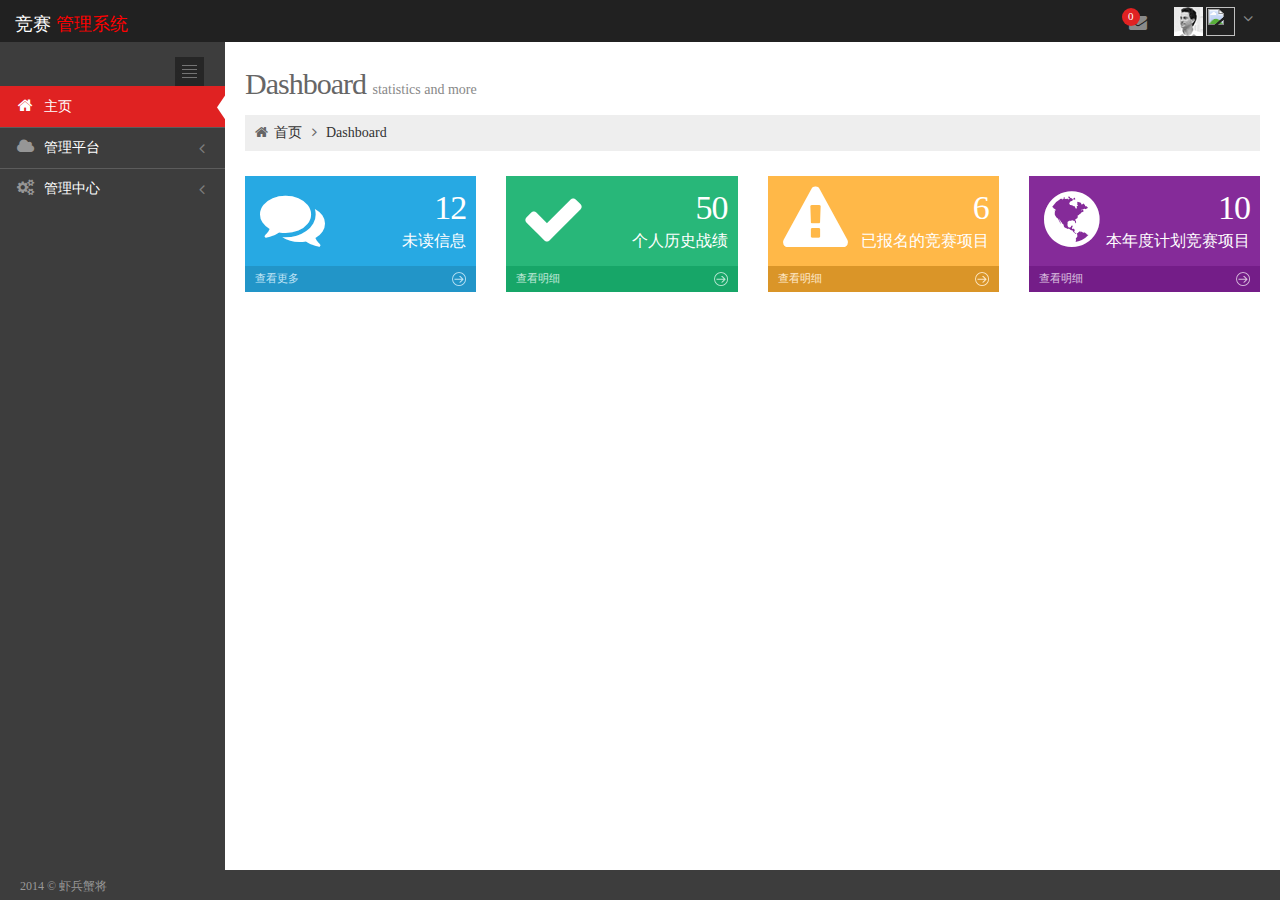
==== asms-model-templete/WebContent/WEB-INF/views/index.html @ a3bf5892 "add" ====
<!DOCTYPE html>
<html lang="en" class="no-js">
<head>
<title>竞赛管理系统</title>

<meta charset="utf-8" />
<meta http-equiv="X-UA-Compatible" content="IE=edge">
<meta content="width=device-width, initial-scale=1" name="viewport" />
<meta content="" name="description" />
<meta content="" name="author" />

<!-- BEGIN GLOBAL MANDATORY STYLES -->
<!-- <link href="http://fonts.googleapis.com/css?family=Open+Sans:400,300,600,700&subset=all" rel="stylesheet" type="text/css" /> -->
<link
	href="http://fonts.useso.com/css?family=Open+Sans:400,300,600,700&subset=all"
	rel="stylesheet" type="text/css" />
<link href="../assets/plugins/font-awesome/css/font-awesome.min.css"
	rel="stylesheet" type="text/css" />
<link href="../assets/plugins/bootstrap/css/bootstrap.min.css"
	rel="stylesheet" type="text/css" />
<link href="../assets/plugins/uniform/css/uniform.default.css"
	rel="stylesheet" type="text/css" />

<link href="../assets/plugins/gritter/css/jquery.gritter.css"
	rel="stylesheet" type="text/css" />
<link href="../assets/plugins/bootstrap-toastr/toastr.min.css"
	rel="stylesheet" type="text/css" />
<!-- END GLOBAL MANDATORY STYLES -->

<!-- BEGIN THEME STYLES -->
<link href="../assets/css/style-metronic.css" rel="stylesheet"
	type="text/css" />
<link href="../assets/css/style.css" rel="stylesheet" type="text/css" />
<link href="../assets/css/style-responsive.css" rel="stylesheet"
	type="text/css" />
<link href="../assets/css/plugins.css" rel="stylesheet" type="text/css" />
<link href="../assets/css/pages/tasks.css" rel="stylesheet"
	type="text/css" />
<link href="../assets/css/themes/default.css" rel="stylesheet"
	type="text/css" id="style_color" />
<link href="../assets/css/custom.css" rel="stylesheet" type="text/css" />
<!-- END THEME STYLES -->

<!-- BEGIN PAGE LEVEL PLUGIN STYLES -->
<link href="../assets/plugins/gritter/css/jquery.gritter.css"
	rel="stylesheet" type="text/css" />
<link
	href="../assets/plugins/jquery-easy-pie-chart/jquery.easy-pie-chart.css"
	rel="stylesheet" type="text/css" />
<!-- END PAGE LEVEL PLUGIN STYLES -->

<!-- BEGIN PAGE LEVEL STYLES -->
<link href='<c:url value="../assets/css/print.css"/>' rel="stylesheet"
	type="text/css" media="print" />
<link href="../assets/css/pages/tasks.css" rel="stylesheet"
	type="text/css" />
<!-- END PAGE LEVEL STYLES -->

<!-- GLOBAL SCRIPT -->
<!-- BEGIN JAVASCRIPTS(Load javascripts at bottom, this will reduce page load time) -->
<!-- BEGIN CORE PLUGINS -->
<!--[if lt IE 9]>
<araf:script src="assets/plugins/respond.min.js" />
<araf:script src="assets/plugins/excanvas.min.js" /> 
<![endif]-->
<script src="../assets/plugins/jquery-1.10.2.min.js"></script>
<script src="../assets/plugins/jquery-migrate-1.2.1.min.js"></script>
<!-- IMPORTANT! Load jquery-ui-1.10.3.custom.min.js before bootstrap.min.js to fix bootstrap tooltip conflict with jquery ui tooltip -->
<script src="../assets/plugins/jquery-ui/jquery-ui-1.10.3.custom.min.js"></script>
<script src="../assets/plugins/bootstrap/js/bootstrap.min.js"></script>
<script
	src="../assets/plugins/bootstrap-hover-dropdown/bootstrap-hover-dropdown.min.js"></script>
<script
	src="../assets/plugins/jquery-slimscroll/jquery.slimscroll.min.js"></script>
<script src="../assets/plugins/jquery.blockui.min.js"></script>
<script src="../assets/plugins/jquery.cookie.min.js"></script>
<script src="../assets/plugins/uniform/jquery.uniform.min.js"></script>

<script src="../assets/plugins/gritter/js/jquery.gritter.js"></script>
<script src="../assets/plugins/jquery.pulsate.min.js"></script>
<script src="../assets/plugins/bootstrap-toastr/toastr.min.js"></script>
<!-- END CORE PLUGINS -->
<!-- BEGIN CORE LEVEL SCRIPTS -->
<script src="../assets/scripts/core/app.js"></script>
<script src="../assets/scripts/custom/custom.js"></script>
<!-- END CORE LEVEL SCRIPTS -->
<!-- END JAVASCRIPTS -->
<!-- BEGIN PAGE LEVEL PLUGINS -->
<script src="../assets/plugins/flot/jquery.flot.min.js"
	type="text/javascript"> </script>
<script src="../assets/plugins/flot/jquery.flot.resize.min.js"
	type="text/javascript"></script>
<script src="../assets/plugins/flot/jquery.flot.categories.min.js"
	type="text/javascript"></script>
<script
	src="../assets/plugins/jquery-easy-pie-chart/jquery.easy-pie-chart.js"
	type="text/javascript"></script>

<!-- END PAGE LEVEL PLUGINS -->
<!-- BEGIN PAGE LEVEL SCRIPTS -->
<script src="../assets/scripts/custom/index.js" type="text/javascript"></script>
<!-- END PAGE LEVEL SCRIPTS -->
<script>
	jQuery(document).ready(function() {
		App.init(); // initlayout and core plugins
		Custom.init();
		Custom.initIntro();
		Index.init();
		Index.initCharts();

		
	});
</script>

<link rel="shortcut icon" href="../assets/favicon.ico" />

</head>
<body class="page-header-fixed" data-accountid="${account.id }">

	<!-- BEGIN HEADER -->
	<!-- BEGIN HEADER -->
	<div class="header navbar navbar-fixed-top">
		<!-- BEGIN TOP NAVIGATION BAR -->
		<div class="header-inner">
			<!-- BEGIN LOGO -->
			<a class="navbar-brand" href="index.html"> <font
				style="color: white; margin-left: 15px;">竞赛 </font> <font
				style="color: red">管理系统</font>

			</a>
			<!-- END LOGO -->
			<!-- BEGIN RESPONSIVE MENU TOGGLER -->
			<a href="javascript:;" class="navbar-toggle" data-toggle="collapse"
				data-target=".navbar-collapse"> <img
				src="../assets/img/menu-toggler.png" alt="" />
			</a>
			<!-- END RESPONSIVE MENU TOGGLER -->
			<!-- BEGIN TOP NAVIGATION MENU -->
			<ul class="nav navbar-nav pull-right">
				<!-- BEGIN INBOX DROPDOWN -->
				<li class="dropdown" id="header_inbox_bar"><a href="#"
					class="dropdown-toggle" data-toggle="dropdown"
					data-hover="dropdown" data-close-others="true"> <i
						class="fa fa-envelope"></i> <span class="badge new-message-badge">
							0 </span>
				</a>
					<ul class="dropdown-menu extended inbox">
						<li>
							<p id="header_inbox_newmessagecount">您有 0 条新消息</p>
						</li>
						<li>
							<ul id="header_inbox" class="dropdown-menu-list scroller"
								style="height: 0px">
							</ul>
						</li>
						<li class="external"><a href=""> 查看所有消息 <i
								class="m-icon-swapright"></i>
						</a></li>
					</ul></li>
				<!-- END INBOX DROPDOWN -->
				<!-- BEGIN USER LOGIN DROPDOWN -->
				<li class="dropdown user"><a href="#" class="dropdown-toggle"
					data-toggle="dropdown" data-hover="dropdown"
					data-close-others="true"> <c:if test="${ empty account.pic }">
							<img alt="" src="../assets/img/avatar1_small.jpg" />
						</c:if> <c:if test="${! empty account.pic }">
							<img alt="" src="/platformaccount/${account.id}/user/image"
								style="width: 29px; height: 29px;" />
						</c:if> <span class="username"> </span> <i class="fa fa-angle-down"></i>
				</a>
					<ul class="dropdown-menu">
						<li><a href="#"> <i class="fa fa-user"></i> 个人信息
						</a></li>
						<li><a href="#"> <i class="fa fa-envelope"></i> 消息中心 <span
								class="badge badge-danger  new-message-badge"> 0 </span>
						</a></li>
						<li class="divider"></li>
						<li><a href="javascript:;" id="trigger_fullscreen"> <i
								class="fa fa-arrows"></i> 全屏
						</a></li>
						<li><a href="login.html"> <i class="fa fa-key"></i> 退出
						</a></li>
					</ul></li>
				<!-- END USER LOGIN DROPDOWN -->
			</ul>
			<!-- END TOP NAVIGATION MENU -->
		</div>
		<!-- END TOP NAVIGATION BAR -->
	</div>
	<!-- END HEADER -->
	<!-- END HEADER -->

	<div class="clearfix"></div>

	<!-- BEGIN CONTAINER -->
	<div class="page-container">
		<!-- BEGIN SIDEBAR -->
		<!-- BEGIN SIDEBAR -->
		<div class="page-sidebar-wrapper">
			<div class="page-sidebar navbar-collapse collapse">
				<!-- add "navbar-no-scroll" class to disable the scrolling of the sidebar menu -->
				<!-- BEGIN SIDEBAR MENU -->
				<ul class="page-sidebar-menu" data-auto-scroll="true"
					data-slide-speed="200">
					<li class="sidebar-toggler-wrapper">
						<!-- BEGIN SIDEBAR TOGGLER BUTTON -->
						<div class="sidebar-toggler hidden-phone"></div> <!-- BEGIN SIDEBAR TOGGLER BUTTON -->
					</li>

					<li class="start active" id="index"><a href="index.html">
							<i class="fa fa-home"></i> <span class="title"> 主页 </span> <span
							class="selected"> </span>
					</a></li>

					<li><a href="javascript:;"> <i class="fa  fa-cloud"></i> <span
							class="title"> 管理平台 </span> <span class="arrow"> </span>
					</a>
						<ul class="sub-menu">
							<li id="jobConfigs"><a href="job-manage/jobConfigList.html">
									<i class="fa fa-list"></i> 定义列表
							</a></li>
							<li id="jobConfig"><a href="job-manage/jobConfig.html">
									<i class="fa fa-gear"></i> 定义
							</a></li>

						</ul></li>
					<li><a href="javascript:;"> <i class="fa fa-gears"></i> <span
							class="title"> 管理中心 </span> <span class="arrow"> </span>
					</a>
						<ul class="sub-menu">
							<li class="tooltips" id="user"><a
								href="usermanagement/userDetail.html"> <i class="fa fa-user"></i>
									用户管理
							</a></li>
							<li class="tooltips" id="messages" data-container="body"
								data-placement="right" data-html="true" data-original-title="">
								<a href="management-center/messagecenter.html"> <span
									class="badge new-message-badge"> 0 </span> <i
									class="fa fa-comments"></i> 消息中心

							</a>
							</li>
						</ul></li>
				</ul>
				<!-- END SIDEBAR MENU -->
			</div>
		</div>
		<!-- END SIDEBAR -->

		<script>

$(document).ready(function() {
	
	$('.page-sidebar-wrapper li').removeClass("active");
	
	$('#${defaultMenu}').addClass("active");
	$('#${defaultMenu}').parent().closest("li").addClass("active");
	
})


</script>
		<!-- END SIDEBAR -->

		<!-- BEGIN CONTENT -->
		<div class="page-content-wrapper">
			<div class="page-content">

				<!-- BEGIN PAGE HEADER-->
				<div class="row">
					<div class="col-md-12">
						<!-- BEGIN PAGE TITLE & BREADCRUMB-->
						<h3 class="page-title">
							Dashboard <small>statistics and more</small>
						</h3>
						<ul class="page-breadcrumb breadcrumb">
							<li><i class="fa fa-home"></i> <a href="index.html"> 首页
							</a> <i class="fa fa-angle-right"></i></li>
							<li><a href="#"> Dashboard </a></li>
						</ul>
						<!-- END PAGE TITLE & BREADCRUMB-->
					</div>
				</div>
				<!-- END PAGE HEADER-->


				<!-- BEGIN PAGE CONTENT -->
				<div class="row">
					<div class="col-lg-3 col-md-3 col-sm-6 col-xs-12">
						<div class="dashboard-stat blue">
							<div class="visual">
								<i class="fa fa-comments"></i>
							</div>
							<div class="details">
								<div class="number">12</div>
								<div class="desc">未读信息</div>
							</div>
							<a class="more" href=""> 查看更多 <i
								class="m-icon-swapright m-icon-white"></i>
							</a>
						</div>
					</div>
					<div class="col-lg-3 col-md-3 col-sm-6 col-xs-12">
						<div class="dashboard-stat green">
							<div class="visual">
								<i class="fa fa-check"></i>
							</div>
							<div class="details">
								<div class="number">50</div>
								<div class="desc">个人历史战绩</div>
							</div>
							<a class="more" href=""> 查看明细 <i
								class="m-icon-swapright m-icon-white"></i>
							</a>
						</div>
					</div>
					<div class="col-lg-3 col-md-3 col-sm-6 col-xs-12">
						<div class="dashboard-stat yellow">
							<div class="visual">
								<i class="fa fa-warning"></i>
							</div>
							<div class="details">
								<div class="number">6</div>
								<div class="desc">已报名的竞赛项目</div>
							</div>
							<a class="more" href=""> 查看明细 <i
								class="m-icon-swapright m-icon-white"></i>
							</a>
						</div>
					</div>
					<div class="col-lg-3 col-md-3 col-sm-6 col-xs-12">
						<div class="dashboard-stat purple">
							<div class="visual">
								<i class="fa fa-globe"></i>
							</div>
							<div class="details">
								<div class="number">10</div>
								<div class="desc">本年度计划竞赛项目</div>
							</div>
							<a class="more" href=""> 查看明细 <i
								class="m-icon-swapright m-icon-white"></i>
							</a>
						</div>
					</div>
					<!-- END PAGE CONTENT -->

				</div>
			</div>
			<!-- END CONTENT -->
		</div>

		<!-- FOOTER -->
		<!-- BEGIN FOOTER -->
		<div class="footer">
			<div class="footer-inner">2014 &copy; 虾兵蟹将</div>
			<div class="footer-tools">
				<span class="go-top"> <i class="icon-angle-up"></i>
				</span>
			</div>
		</div>
</body>
</html>
---- asms-model-templete/WebContent/WEB-INF/assets/plugins/uniform/css/uniform.default.css ----
/*

Uniform Theme: Uniform Default
Version: 1.8
By: Josh Pyles
License: MIT License
---
For use with the Uniform plugin:
http://uniformjs.com/

*/
/* General settings */
div.selector, div.selector span, div.checker span, div.radio span, div.uploader, div.uploader span.action, div.button, div.button span {
  background-image: url("../images/sprite.png");
  background-repeat: no-repeat;
  -webkit-font-smoothing: antialiased; }
div.selector, div.checker, div.button, div.radio, div.uploader {
  display: -moz-inline-box;
  display: inline-block;
  *display: inline;
  zoom: 1;
  vertical-align: middle;
  /* Keeping this as :focus to remove browser styles */ }
  div.selector:focus, div.checker:focus, div.button:focus, div.radio:focus, div.uploader:focus {
    outline: 0; }
div.selector, div.selector *, div.radio, div.radio *, div.checker, div.checker *, div.uploader, div.uploader *, div.button, div.button * {
  margin: 0;
  padding: 0; }

.highContrastDetect {
  background: url("../images/bg-input.png") repeat-x 0 0;
  width: 0px;
  height: 0px; }

/* Input & Textarea */
input.uniform-input,
select.uniform-multiselect,
textarea.uniform {
  padding: 3px;
  background: url("../images/bg-input.png") repeat-x 0 0;
  outline: 0; }
  input.uniform-input.active,
  select.uniform-multiselect.active,
  textarea.uniform.active {
    background: url("../images/bg-input-focus.png") repeat-x 0 0; }

/* Remove default webkit and possible mozilla .search styles.
 * Keeping this as :active to remove browser styles */
div.checker input,
input[type="search"],
input[type="search"]:active {
  -moz-appearance: none;
  -webkit-appearance: none; }

/* Select */
div.selector {
  background-position: 0 -130px;
  line-height: 26px;
  height: 26px;
  padding: 0 0 0 10px;
  position: relative;
  overflow: hidden; }
  div.selector span {
    text-overflow: ellipsis;
    display: block;
    overflow: hidden;
    white-space: nowrap;
    background-position: right 0;
    height: 26px;
    line-height: 26px;
    padding-right: 25px;
    cursor: pointer;
    width: 100%;
    display: block; }
  div.selector.fixedWidth {
    width: 190px; }
    div.selector.fixedWidth span {
      width: 155px; }
  div.selector select {
    opacity: 0;
    filter: alpha(opacity=0);
    -moz-opacity: 0;
    border: none;
    background: none;
    position: absolute;
    height: 22px;
    top: 2px;
    left: 0px;
    width: 100%; }
  div.selector.active {
    background-position: 0 -156px; }
    div.selector.active span {
      background-position: right -26px; }
  div.selector.hover, div.selector.focus {
    background-position: 0 -182px; }
    div.selector.hover span, div.selector.focus span {
      background-position: right -52px; }
    div.selector.hover.active, div.selector.focus.active {
      background-position: 0 -208px; }
      div.selector.hover.active span, div.selector.focus.active span {
        background-position: right -78px; }
  div.selector.disabled, div.selector.disabled.active {
    background-position: 0 -234px; }
    div.selector.disabled span, div.selector.disabled.active span {
      background-position: right -104px; }

/* Checkbox */
div.checker {
  position: relative; }
  div.checker, div.checker span, div.checker input {
    width: 19px;
    height: 19px; }
  div.checker span {
    display: -moz-inline-box;
    display: inline-block;
    *display: inline;
    zoom: 1;
    text-align: center;
    background-position: 0 -260px; }
    div.checker span.checked {
      background-position: -76px -260px; }
  div.checker input {
    opacity: 0;
    filter: alpha(opacity=0);
    -moz-opacity: 0;
    border: none;
    background: none;
    display: -moz-inline-box;
    display: inline-block;
    *display: inline;
    zoom: 1; }
  div.checker.active span {
    background-position: -19px -260px; }
    div.checker.active span.checked {
      background-position: -95px -260px; }
  div.checker.hover span, div.checker.focus span {
    background-position: -38px -260px; }
    div.checker.hover span.checked, div.checker.focus span.checked {
      background-position: -114px -260px; }
  div.checker.hover.active span, div.checker.focus.active span {
    background-position: -57px -260px; }
    div.checker.hover.active span.checked, div.checker.focus.active span.checked {
      background-position: -133px -260px; }
  div.checker.disabled, div.checker.disabled.active {
    background-position: -152px -260px; }
    div.checker.disabled span.checked, div.checker.disabled.active span.checked {
      background-position: -171px -260px; }

/* Radio */
div.radio {
  position: relative; }
  div.radio, div.radio span, div.radio input {
    width: 18px;
    height: 18px; }
  div.radio span {
    display: -moz-inline-box;
    display: inline-block;
    *display: inline;
    zoom: 1;
    text-align: center;
    background-position: 0 -279px; }
    div.radio span.checked {
      background-position: -72px -279px; }
  div.radio input {
    opacity: 0;
    filter: alpha(opacity=0);
    -moz-opacity: 0;
    border: none;
    background: none;
    display: -moz-inline-box;
    display: inline-block;
    *display: inline;
    zoom: 1;
    text-align: center; }
  div.radio.active span {
    background-position: -18px -18px -279px; }
    div.radio.active span.checked {
      background-position: -90px -279px; }
  div.radio.hover span, div.radio.focus span {
    background-position: -36px -36px -279px; }
    div.radio.hover span.checked, div.radio.focus span.checked {
      background-position: -108px -279px; }
  div.radio.hover.active span, div.radio.focus.active span {
    background-position: -54px -279px; }
    div.radio.hover.active span.checked, div.radio.focus.active span.checked {
      background-position: -126px -279px; }
  div.radio.disabled span, div.radio.disabled.active span {
    background-position: -144px -279px; }
    div.radio.disabled span.checked, div.radio.disabled.active span.checked {
      background-position: -162px -279px; }

/* Uploader */
div.uploader {
  background-position: 0 -297px;
  height: 28px;
  width: 190px;
  cursor: pointer;
  position: relative;
  overflow: hidden; }
  div.uploader span.action {
    background-position: right -409px;
    height: 28px;
    line-height: 28px;
    width: 82px;
    text-align: center;
    float: left;
    display: inline;
    overflow: hidden;
    cursor: pointer; }
  div.uploader span.filename {
    text-overflow: ellipsis;
    display: block;
    overflow: hidden;
    white-space: nowrap;
    float: left;
    cursor: default;
    height: 24px;
    margin: 2px 0 2px 2px;
    line-height: 24px;
    width: 85px;
    padding: 0 10px; }
  div.uploader input {
    opacity: 0;
    filter: alpha(opacity=0);
    -moz-opacity: 0;
    border: none;
    background: none;
    position: absolute;
    top: 0;
    right: 0;
    float: right;
    cursor: default;
    width: 100%;
    height: 100%; }
  div.uploader.active span.action {
    background-position: right -465px; }
  div.uploader.hover, div.uploader.focus {
    background-position: 0 -353px; }
    div.uploader.hover span.action, div.uploader.focus span.action {
      background-position: right -437px; }
    div.uploader.hover.active span.action, div.uploader.focus.active span.action {
      background-position: right -493px; }
  div.uploader.disabled, div.uploader.disabled.active {
    background-position: 0 -325px; }
    div.uploader.disabled span.action, div.uploader.disabled.active span.action {
      background-position: right -381px; }

/* Buttons */
div.button {
  background-position: 0 -641px;
  height: 30px;
  cursor: pointer;
  position: relative;
  /* Keep buttons barely visible so they can get focus */ }
  div.button a, div.button button, div.button input {
    opacity: 0.01;
    filter: alpha(opacity=1);
    -moz-opacity: 0.01;
    display: block;
    top: 0;
    left: 0;
    right: 0;
    bottom: 0;
    position: absolute; }
  div.button span {
    display: -moz-inline-box;
    display: inline-block;
    *display: inline;
    zoom: 1;
    line-height: 22px;
    text-align: center;
    background-position: right -521px;
    height: 22px;
    margin-left: 13px;
    padding: 8px 15px 0 2px; }
  div.button.active {
    background-position: 0 -671px; }
    div.button.active span {
      background-position: right -551px;
      cursor: default; }
  div.button.hover, div.button.focus {
    background-position: 0 -701px; }
    div.button.hover span, div.button.focus span {
      background-position: right -581px; }
  div.button.disabled, div.button.disabled.active {
    background-position: 0 -731px; }
    div.button.disabled span, div.button.disabled.active span {
      background-position: right -611px;
      cursor: default; }

/* INPUT & TEXTAREA */
input.uniform-input,
select.uniform-multiselect,
textarea.uniform {
  font-size: 12px;
  font-family: "Helvetica Neue", Arial, Helvetica, sans-serif;
  font-weight: normal;
  color: #777;
  border-top: solid 1px #aaaaaa;
  border-left: solid 1px #aaaaaa;
  border-bottom: solid 1px #cccccc;
  border-right: solid 1px #cccccc;
  -webkit-border-radius: 3px;
  -moz-border-radius: 3px;
  border-radius: 3px; }
  input.uniform-input.hover, input.uniform-input.focus,
  select.uniform-multiselect.hover,
  select.uniform-multiselect.focus,
  textarea.uniform.hover,
  textarea.uniform.focus {
    -webkit-box-shadow: 0px 0px 4px rgba(0, 0, 0, 0.3);
    -moz-box-shadow: 0px 0px 4px rgba(0, 0, 0, 0.3);
    box-shadow: 0px 0px 4px rgba(0, 0, 0, 0.3);
    border-color: #999; }

/* PRESENTATION */
/* Buttons */
div.button span {
  font-weight: bold;
  font-family: "Helvetica Neue", Arial, Helvetica, sans-serif;
  font-size: 12px;
  letter-spacing: 1px;
  text-transform: uppercase; }
div.button.hover span, div.button.focus span {
  color: #555; }
div.button.disabled span, div.button.disabled.active span {
  color: #bbb; }

/* Select */
div.selector {
  font-size: 12px; }
  div.selector span {
    color: #666;
    text-shadow: 0 1px 0 white; }
  div.selector select {
    font-family: "Helvetica Neue", Arial, Helvetica, sans-serif;
    font-size: 12px; }
  div.selector.disabled span, div.selector.disabled.active span {
    color: #bbb; }

/* Checker */
div.checker {
  margin-right: 5px; }

/* Radio */
div.radio {
  margin-right: 3px; }

/* Uploader */
div.uploader span.action {
  text-shadow: white 0px 1px 0px;
  background-color: #fff;
  font-size: 11px;
  font-weight: bold; }
div.uploader span.filename {
  color: #777;
  border-right: solid 1px #bbbbbb;
  font-size: 11px; }
div.uploader.disabled span.action, div.uploader.disabled.active span.action {
  color: #aaa; }
div.uploader.disabled span.filename, div.uploader.disabled.active span.filename {
  border-color: #ddd;
  color: #aaa; }

input.uniform-input, input.uniform-input:focus {
  background-color: #fff; }
---- asms-model-templete/WebContent/WEB-INF/assets/css/style-metronic.css ----
/* remove rounds from all elements */

div, 
input, 
select, 
textarea, 
span, 
img, 
table, 
td, 
th, 
p, 
a, 
button, 
ul,
code,
pre, 
li {
  -webkit-border-radius: 0 !important;
     -moz-border-radius: 0 !important;
          border-radius: 0 !important;
}

/***
Buttons & Dropdown Buttons
***/

.btn {
	border-width: 0;
	padding: 7px 14px; 	
  font-size: 14px;  
	outline: none !important;
  -webkit-box-shadow: none !important;
     -moz-box-shadow: none !important;
          box-shadow: none !important;
  -webkit-border-radius: 0 !important;
     -moz-border-radius: 0 !important;
          border-radius: 0 !important;
          text-shadow: none;
}

/* fix jumping group buttons */
.btn-group.btn-group-solid .btn + .btn,
.btn-group.btn-group-solid .btn + .btn-group.btn-group-solid,
.btn-group.btn-group-solid .btn-group.btn-group-solid + .btn,
.btn-group.btn-group-solid .btn-group.btn-group-solid + .btn-group.btn-group-solid {
  margin-left: 0px;
}

.btn-group-vertical.btn-group-solid > .btn + .btn,
.btn-group-vertical.btn-group-solid > .btn + .btn-group,
.btn-group-vertical.btn-group-solid > .btn-group + .btn,
.btn-group-vertical.btn-group-solid > .btn-group + .btn-group {
  margin-top: 0px;
  margin-left: 0;
}

.btn-default {
  border-width: 1px;
  padding: 6px 13px;
} 

.btn.red-stripe {
	border-left: 3px solid #d84a38;
}

.btn.blue-stripe {
	border-left: 3px solid #4d90fe;
}

.btn.purple-stripe {
	border-left: 3px solid #852b99;
}

.btn.green-stripe {
	border-left: 3px solid #35aa47;
}

.btn.yellow-stripe {
  border-left: 3px solid #ffb848;
}

.btn.dark-stripe {
  border-left: 3px solid #555555;
}

.btn.default {  
  color: #333333;
  text-shadow: none;  
  background-color: #e5e5e5;
}
.btn.default:hover, 
.btn.default:focus, 
.btn.default:active, 
.btn.default.active,
.btn.default[disabled], 
.btn.default.disabled {    
  color: #333333;
  background-color: #d8d8d8 !important;
  outline: none !important;
}

/*  Red */
.btn.red {
  color: white;  
  text-shadow: none;	
  background-color: #d84a38;
}
.btn.red:hover, 
.btn.red:focus, 
.btn.red:active, 
.btn.red.active,
.btn.red[disabled], 
.btn.red.disabled {    
  background-color: #bb2413 !important;
  color: #fff !important;
  outline: none !important;
}

/*  Blue */

.btn.blue {
  color: white;  
  text-shadow: none;	
  background-color: #4d90fe;
}
.btn.blue:hover, 
.btn.blue:focus, 
.btn.blue:active,
.btn.blue.active,
.btn.blue[disabled],
.btn.blue.disabled {  
  background-color: #0362fd !important;
  color: #fff !important;
  outline: none !important;
}

.btn-group .btn.blue.dropdown-toggle {
  background-color: #4d90fe !important;
}
.btn-group .btn.blue:hover, 
.btn-group .btn.blue:focus, 
.btn-group .btn.blue:active, 
.btn-group .btn.blue.active, 
.btn-group .btn.blue.disabled,
.btn-group .btn.blue[disabled] { 
  background-color: #0362fd !important;
  color: #fff !important;
  outline: none !important;
}

/*  Green */
.btn.green {
  color: white;
  text-shadow: none;	 
  background-color: #35aa47;
}
.btn.green:hover, 
.btn.green:focus, 
.btn.green:active, 
.btn.green.active,
.btn.green.disabled, 
.btn.green[disabled]{ 
  background-color: #1d943b !important;
  color: #fff !important;
  outline: none !important;
}

/*  Purple */
.btn.purple {
  color: white; 
  text-shadow: none;	
  background-color: #852b99;
}
.btn.purple:hover, 
.btn.purple:focus, 
.btn.purple:active, 
.btn.purple.active, 
.btn.purple.disabled,
.btn.purple[disabled] { 
  background-color: #6d1b81 !important;
  color: #fff !important;
  outline: none !important;
}

.btn-group .btn.purple.dropdown-toggle {
  background-color: #852b99 !important;
}
.btn-group .btn.purple:hover, 
.btn-group .btn.purple:focus, 
.btn-group .btn.purple:active, 
.btn-group .btn.purple.active, 
.btn-group .btn.purple.disabled,
.btn-group .btn.purple[disabled] { 
  background-color: #6d1b81 !important;
  color: #fff !important;
  outline: none !important;
}

/*  Yellow */
.btn.yellow {
  color: white; 
  text-shadow: none;	
  background-color: #ffb848;
}
.btn.yellow:hover, 
.btn.yellow:focus, 
.btn.yellow:active, 
.btn.yellow.active, 
.btn.yellow.disabled,
.btn.yellow[disabled] { 
  background-color: #eca22e !important;
  color: #fff !important;
  outline: none !important;
}

.btn-group .btn.yellow.dropdown-toggle {
  background-color: #ffb848 !important;
}
.btn-group .btn.yellow:hover, 
.btn-group .btn.yellow:focus, 
.btn-group .btn.yellow:active, 
.btn-group .btn.yellow.active, 
.btn-group .btn.yellow.disabled,
.btn-group .btn.yellow[disabled] { 
  background-color: #eca22e !important;
  color: #fff !important;
  outline: none !important;
}

/*  Black */
.btn.dark {
  color: white; 
  text-shadow: none;	
  background-color: #555555;
}
.btn.dark:hover, 
.btn.dark:focus, 
.btn.dark:active, 
.btn.dark.active, 
.btn.dark.disabled,
.btn.dark[disabled] { 
  background-color: #222222 !important;
  color: #fff !important;
  outline: none !important;
}

.btn-group .btn.dark.dropdown-toggle {
  background-color: #555555 !important;
}
.btn-group .btn.dark:hover, 
.btn-group .btn.dark:focus, 
.btn-group .btn.dark:active, 
.btn-group .btn.dark.active, 
.btn-group .btn.dark.disabled,
.btn-group .btn.dark[disabled] { 
  background-color: #222222 !important;
  color: #fff !important;
  outline: none !important;
}

.btn-lg {
  padding: 10px 16px;
  font-size: 18px;
  line-height: 1.33;
  vertical-align: middle;
}

.btn-lg > i {
  font-size: 18px;
}

.btn > i {
  font-size: 14px;
}

.btn-sm,
.btn-xs {
  padding: 4px 10px 5px 10px;
  font-size: 13px;
  line-height: 1.5;
}

.btn-sm > i,
.btn-xs > i {
  font-size: 13px;
} 

.btn-xs {
  padding: 1px 5px;
}

.btn-block {
  display: block;
  width: 100%;
  padding-left: 0;
  padding-right: 0;
}

/***
Metro icons
***/

[class^="m-icon-"] {
  display: inline-block;
  width: 14px;
  height: 14px;
  margin-top: 3px;
  line-height: 14px;  
  vertical-align: top;
  background-image: url(../img/syncfusion-icons.png);
  background-position: 0 0;
  background-repeat: no-repeat; 
}

[class^="m-icon-big-"] {
  display: inline-block;
  width: 30px;
  height: 30px; 
  margin: 6px;
  vertical-align: middle;
  background-image: url(../img/syncfusion-icons.png);
  background-position: 0 0px;
  background-repeat: no-repeat; 
}

/* large icons */
.btn.m-icon-big {
  padding: 9px 16px 8px 16px; 
}

.btn.m-icon-big.m-icon-only{
  padding: 9px 8px 8px 0px;
}

.btn.m-icon-big [class^="m-icon-big-"] {
  margin: 0 0 0 10px;
}

.btn.m-icon-ony > i {
  margin-left: 0px;
}

/* default icons */
.btn.m-icon {
  padding: 7px 14px 7px 14px; 
}

.btn.m-icon [class^="m-icon-"] {
  margin: 4px 0 0 5px;
}

.btn.m-icon.m-icon-only {
  padding: 7px 10px 7px 6px;
}

/* white icon */
.m-icon-white {
  background-image: url(../img/syncfusion-icons-white.png);
}

/*  Misc */
.m-icon-swapright {
  background-position: -27px -10px;
}
.m-icon-swapdown {
  background-position: -68px -10px;
}
.m-icon-swapleft {
  background-position: -8px -10px;
}
.m-icon-swapup {
  background-position: -46px -10px;
}
.m-icon-big-swapright{
  background-position: -42px -28px;
}
.m-icon-big-swapdown{
  background-position: -115px -28px;
}
.m-icon-big-swapleft{
  background-position: -6px -28px;
}
.m-icon-big-swapup{
  background-position: -78px -28px;
}


/***
Popover
 ***/
.popover {
  -webkit-box-shadow: 0 1px 8px rgba(0, 0, 0, 0.2);
     -moz-box-shadow: 0 1px 8px rgba(0, 0, 0, 0.2);
          box-shadow: 0 1px 8px rgba(0, 0, 0, 0.2);  
  padding: 0 !important;
}

.popover .popover-title {
    -webkit-border-radius: 0 !important;
     -moz-border-radius: 0 !important;
          border-radius: 0 !important;
          margin: 0 !important;
}

.info .popover .popover-title,
.popover.info .popover-title,
.info .popover .popover-content,
.popover.info .popover-content {
  color:#27a9e3;
}

.success .popover .popover-title,
.popover.success .popover-title,
.success .popover .popover-content,
.popover.success .popover-content {
  color:#468847;
}

.error .popover .popover-title,
.popover.error .popover-title,
.error .popover .popover-content,
.popover.error .popover-content {
  color:#B94A48;
}

.warning .popover .popover-title,
.popover.warning .popover-title,
.warning .popover .popover-content,
.popover.warning .popover-content {
  color:#C09853;
}

.popovers.yellow + .popover {
    background: yellow;
}

.popovers.yellow + .popover .popover-title {
    background: yellow;
}

.popovers.yellow + .popover .popover-content {
    background: yellow;
}

/***
Dropdown
***/

 /*Fixing dropdown issue on mobile devices in Bootstrap 3.2.2*/
.dropdown-backdrop {
  position: static;
}

.dropdown:hover .caret, 
.open.dropdown .caret {
  opacity: 1;
  filter: alpha(opacity=100);
}


.dropdown.open .dropdown-toggle {
  color: #08c;
  background: #ccc;
  background: rgba(0, 0, 0, 0.3);
}

/***
Dropdown Menu
***/

.dropdown-menu {
  position: absolute;
  top: 100%;
  left: 0;
  z-index: 1000;
  display: none;
  float: left;
  list-style: none;
  text-shadow: none;
  padding: 0px;
  margin:0px;
  background-color: #ffffff;
  -webkit-box-shadow: 0 1px 8px rgba(0, 0, 0, 0.1);
  -moz-box-shadow: 0 1px 8px rgba(0, 0, 0, 0.1);
  box-shadow: 0 1px 8px rgba(0, 0, 0, 0.1);  
  font-size: 14px;
  font-family: "Segoe UI",Helvetica, Arial, sans-serif;
  border: 1px solid #ddd;
}

/* custom dropdown conetnt */
.dropdown-content {
  padding:5px;
}

.dropdown-content form {
  margin:0;
}

.dropdown.inline .dropdown-menu {
  display: inline-block;  
  position: relative;
}

.dropdown-menu.bottom-up {
  top: auto;
  bottom: 100%;
  margin-bottom: 2px;
}

.dropdown-menu li > a {
  padding: 6px 0 6px 13px;
  color: #333;
  text-decoration: none;
  display: block;
  clear: both;
  font-weight: normal;
  line-height: 18px;
  white-space: nowrap;
}

.dropdown-menu li > a:hover, 
.dropdown-menu .active > a, 
.dropdown-menu .active > a:hover {
  text-decoration: none;
  background-image: none;
  background-color: #eee;
  color: #333;
  filter:none;
}

/* dropdown sub menu support for Bootsrap 3 */
.dropdown-submenu {
  position: relative;
}

.dropdown-submenu > .dropdown-menu {
  top: 5px;
  left: 100%;
  margin-top: -6px;
  margin-left: -1px;
}

.dropdown-submenu:hover > .dropdown-menu {
  display: block;
}

.dropup .dropdown-submenu > .dropdown-menu {
  top: auto;
  bottom: 0;
  margin-top: 0;
  margin-bottom: -2px;
}

.dropdown-submenu > a:after {
  position: absolute;
  display: inline-block;
  font-size: 14px;
  right: 7px;
  top: 7px;
  font-family: FontAwesome;
  height: auto;
  content: "\f105";
  font-weight: 300;
}

.dropdown-submenu:hover > a:after {
  border-left-color: #ffffff;
}

.dropdown-submenu.pull-left {
  float: none;
}

.dropdown-submenu.pull-left > .dropdown-menu {
  left: -100%;
  margin-left: 10px;
}

.nav.pull-right > li > .dropdown-menu,
.nav > li > .dropdown-menu.pull-right {
  right: 0;
  left: auto;
}

.nav.pull-right > li > .dropdown-menu:before,
.nav > li > .dropdown-menu.pull-right:before {
  right: 12px;
  left: auto;
}

.nav.pull-right > li > .dropdown-menu:after,
.nav > li > .dropdown-menu.pull-right:after {
  right: 13px;
  left: auto;
}

.nav.pull-right > li > .dropdown-menu .dropdown-menu,
.nav > li > .dropdown-menu.pull-right .dropdown-menu {
  right: 100%;
  left: auto;
  margin-right: -1px;
  margin-left: 0;
  -webkit-border-radius: 6px 0 6px 6px;
     -moz-border-radius: 6px 0 6px 6px;
          border-radius: 6px 0 6px 6px;
}

@media (max-width: 767px) {

  .navbar-nav .open .dropdown-menu {
    position: absolute;
    float: left;
    width: auto;
    margin-top: 0;
    background-color: #ffffff;
    border: 1px solid #ddd;
    -webkit-box-shadow: 0 1px 8px rgba(0, 0, 0, 0.1);
       -moz-box-shadow: 0 1px 8px rgba(0, 0, 0, 0.1);
            box-shadow: 0 1px 8px rgba(0, 0, 0, 0.1);  
  }

  .navbar-nav .open .dropdown-menu > li > a {
     padding: 6px 0 6px 13px;
     color: #333 !important;
  }

  .navbar-nav .open .dropdown-menu > li > a:hover,
  .navbar-nav .open .dropdown-menu > li > a:focus {
    background-color: #eee !important;
  }

}

/***
Dropdown Checkboxes (in v1.3)
***/
.dropdown-checkboxes {
  padding: 5px;
}

.dropdown-checkboxes label {
  display: block;
  font-weight: 300;
  color: #333;
  margin-bottom: 4px;
  margin-top: 4px; 
}


/***
Dropdown Menu Badges
***/

.dropdown-menu > li > a > .badge {
   position: absolute;
   margin-top: 1px;
   right: 3px;
   display: inline;
   font-size: 11px;
   font-weight: 300;
   text-shadow:none;
    height: 18px;
    padding: 3px 6px 3px 6px;
    text-align: center;
    vertical-align: middle;
   -webkit-border-radius: 12px !important;
      -moz-border-radius: 12px !important;
           border-radius: 12px !important;
}

.dropdown-menu > li > a > .badge.badge-roundless {
   -webkit-border-radius: 0 !important;
      -moz-border-radius: 0 !important;
           border-radius: 0 !important;
}

/* end: sidebar menu badges */

/***
Forms
***/
code {
  border: 1px solid #e1e1e1;
    -webkit-box-shadow: 0 1px 4px rgba(0, 0, 0, 0.1);
  -moz-box-shadow: 0 1px 4px rgba(0, 0, 0, 0.1);
  box-shadow: 0 1px 4px rgba(0, 0, 0, 0.1);  
}
label {
  font-weight: 400;
  font-size: 14px;
}

.form-control:-moz-placeholder {
  color: #999999;
}
.form-control::-moz-placeholder {
  color: #999999;
}
.form-control:-ms-input-placeholder {
  color: #999999;
}
.form-control::-webkit-input-placeholder {
  color: #999999;
}
.form-control {  
  font-size: 14px;
  font-weight: normal;
  color: #333333;
  background-color: #ffffff;
  border: 1px solid #e5e5e5;
  border-radius: 0;
  -webkit-box-shadow: none;
  box-shadow: none;
  -webkit-transition: border-color ease-in-out .15s, box-shadow ease-in-out .15s;
  transition: border-color ease-in-out .15s, box-shadow ease-in-out .15s;
}
.form-control:focus {
  border-color: #999999;
  outline: 0;
  -webkit-box-shadow: none !important;
  box-shadow: none !important;
}
.form-control[disabled],
.form-control[readonly],
fieldset[disabled] .form-control {
  cursor: not-allowed;
  background-color: #eeeeee;
}

.form-control.height-auto {
  height: auto;
}

.uneditable-input {
  padding: 6px 12px;
  min-width: 206px;
  font-size: 14px;
  font-weight: normal;
  height: 34px;
  color: #333333;
  background-color: #ffffff;
  border: 1px solid #e5e5e5;
  border-radius: 0;
  -webkit-box-shadow: none;
  box-shadow: none;
  -webkit-transition: border-color ease-in-out .15s, box-shadow ease-in-out .15s;
  transition: border-color ease-in-out .15s, box-shadow ease-in-out .15s;
}

label.form-control {
  display: block;
  margin-bottom: 5px;
}

input[disabled],
select[disabled],
textarea[disabled] {
  cursor: not-allowed;
  background-color: #F4F4F4 !important;
}

input[readonly],
select[readonly],
textarea[readonly] {
  cursor: not-allowed;
  background-color: #F9F9F9 !important;
}

/* input  groups */
.input-group.input-group-fixed {
  width: auto !important;
}

.input-group-addon {
  border-color: #e5e5e5;
  background: #e5e5e5;
  min-width: 39px;
}

.input-group-addon > i {
  color: #999;
}

/* form control sizing */
.form-control-inline {
  display: inline-block !important;
}

.input-mini {
  width: 45px !important;
}

.input-xsmall {
  width: 80px !important;
}

.input-small {
  width: 120px !important;
}

.input-medium {
  width: 240px !important;
}

.input-large {
  width: 320px !important;
}

.input-xlarge {
  width: 480px !important;
}

.input-inline {
  display: inline-block;
  width: auto;  
  vertical-align: middle;
}

.form-group .input-inline  {
  margin-right: 5px;
}

.input-sm {
  height: 28px;
  padding: 5px 10px;
  font-size: 13px;
}

select.input-sm {
  height: 28px;
  line-height: 28px;
  padding: 2px 10px;
}

/***
Input spinner(in v1.4)
***/

input[type="text"].spinner,
input[type="password"].spinner,
input[type="datetime"].spinner,
input[type="datetime-local"].spinner,
input[type="date"].spinner,
input[type="month"].spinner,
input[type="time"].spinner,
input[type="week"].spinner,
input[type="number"].spinner,
input[type="email"].spinner,
input[type="url"].spinner,
input[type="search"].spinner,
input[type="tel"].spinner,
input[type="color"].spinner {
  background-image: url("../img/input-spinner.gif") !important;
  background-repeat: no-repeat;
  background-position: right 8px;
}

@media (max-width: 768px) {

  .input-large {
    width: 250px !important;
  }

  .input-xlarge {
    width: 300px !important;
  }

} 

/***
Error States
***/

.has-warning .help-inline,
.has-warning .help-block,
.has-warning .control-label {
  color: #c09853;
}

.has-warning .form-control {
  border-color: #c09853;
  -webkit-box-shadow: none;
          box-shadow: none;
}

.has-warning .form-control:focus {
  border-color: #a47e3c;
  -webkit-box-shadow: none;
          box-shadow: none;
}

.has-warning .input-group-addon {
  color: #c09853;
  background-color: #fcf8e3;
  border-color: #c09853;
}

.has-error .help-inline,
.has-error .help-block,
.has-error .control-label {
  color: #b94a48;
}

.has-error .form-control {
  border-color: #b94a48;
  -webkit-box-shadow: none;
          box-shadow: none;
}

.has-error .form-control:focus {
  border-color: #953b39;
  -webkit-box-shadow: none;
          box-shadow: none;
}

.has-error .input-group-addon {
  color: #b94a48;
  background-color: #f2dede;
  border-color: #b94a48;
}

.has-success .help-inline,
.has-success .help-block,
.has-success .control-label {
  color: #468847;
}

.has-success .form-control {
  border-color: #468847;
  -webkit-box-shadow: none;
          box-shadow: none;
}

.has-success .form-control:focus {
  border-color: #356635;
  -webkit-box-shadow: none;
          box-shadow: none;
}

.has-success .input-group-addon {
  color: #468847;
  background-color: #dff0d8;
  border-color: #468847;
}

/***
Custom label and badges
***/

.label, 
.badge {
  font-weight: 300;  
  text-shadow: none !important;
}

.label {  
  font-size: 12px;  
  padding: 3px 6px 3px 6px;
}

.label.label-sm {  
  font-size: 12px;
  padding: 1px 4px 1px 4px;
}

h1 .label,
h2 .label,
h3 .label,
h4 .label,
h5 .label,
h6 .label,
h7 .label {
  font-size: 75%;
}

.badge {
  font-size: 11px !important;
  font-weight: 300;
  text-align: center;
  background-color: #e02222;
  height: 18px;
  padding: 3px 6px 3px 6px;
  -webkit-border-radius: 12px !important;
     -moz-border-radius: 12px !important;
          border-radius: 12px !important;
  text-shadow:none !important;
  text-align: center;
  vertical-align: middle;
}

.badge.badge-roundless {
   -webkit-border-radius: 0 !important;
      -moz-border-radius: 0 !important;
           border-radius: 0 !important;
}

.badge-default,
.label-default  {
  background-color: #999 !important;
}

.badge-primary,
.label-primary {
  background-color: #428bca !important;
}

.label-success, 
.badge-success {
  background-color: #3cc051;
  background-image: none !important;
}

.label-warning, 
.badge-warning {
  background-color: #fcb322;
  background-image: none !important;
}

.label-danger, 
.badge-danger {
  background-color: #ed4e2a;
  background-image: none !important;
}

.label-info, 
.badge-info {
  background-color: #57b5e3;
  background-image: none !important;
}

/* fix badge position for navs */
.nav.nav-pills > li > a > .badge {
  margin-top: -2px;
}

.nav.nav-stacked > li > a > .badge {
  margin-top: 1px;
  margin-bottom: 0px;
}

/***
Iconic Labels
***/

.label.label-icon {
  padding: 4px 1px 4px 5px;
  margin-right: 2px;
  text-align: center !important;
}

.ie9 .label.label-icon, 
.ie10 .label.label-icon {
  padding: 3px 0px 3px 3px;
} 

.label.label-icon > i {
  font-size: 12px;
  text-align: center !important;
}


/***
Progress Bars
***/

.progress {  
  border: 0; 
  background-image: none !important;
  filter: none !important;
  -webkit-box-shadow: none !important;
     -moz-box-shadow: none !important;
          box-shadow: none !important;   

}

.progress > .progress-bar-success {
  background-color: #3cc051;
}

.progress > .progress-bar-danger {
  background-color: #ed4e2a;
}

.progress > .progress-bar-info {
  background-color: #57b5e3;
}

.progress > .progress-bar-warning {
  background-color: #fcb322;
}


/***
Pagination
***/
.pagination {
  margin: 10px 0;
}

.pagination .active > a,
.pagination .active > a:hover {
  background: #eee;
  border-color: #dddddd;
  color: #333;
}



/***
wells
***/
.well {  
  -webkit-box-shadow: none !important;
     -moz-box-shadow: none !important;
          box-shadow: none !important;
}

/* Bootstrap Tabs */

.dropup.open > .dropdown-toggle,
.dropdown.open > .dropdown-toggle {
  border-color: #ddd !important;
}

.nav-tabs > li > .dropdown-menu:after,
.nav-pills > li > .dropdown-menu:after,
.navbar-nav > li > .dropdown-menu:after,

.nav-tabs > li > .dropdown-menu:before,
.nav-pills > li > .dropdown-menu:before,
.navbar-nav > li > .dropdown-menu:before {
  display: none !important;
}

.nav-tabs > .dropdown.open > .dropdown-toggle, 
.nav-pills > .dropdown.open > .dropdown-toggle {
  background: #eee !important;
  color: #0d638f !important;
}


.nav-tabs,
.nav-pills {
  margin-bottom: 10px;
}

.tabs-right > .nav-tabs,
.tabs-left > .nav-tabs {
  border-bottom: 0;
}

.tabs-left > .nav-tabs > li,
.tabs-right > .nav-tabs > li {
  float: none;
}

.tabs-left > .nav-tabs > li > a,
.tabs-right > .nav-tabs > li > a {
  min-width: 74px;
  margin-right: 0;
  margin-bottom: 3px;
}

.tabs-left > .nav-tabs {
  float: left;
  margin-right: 19px;
  border-right: 1px solid #ddd;
}

.tabs-left > .nav-tabs > li > a {
  margin-right: -1px;
  -webkit-border-radius: 4px 0 0 4px;
     -moz-border-radius: 4px 0 0 4px;
          border-radius: 4px 0 0 4px;
}

.tabs-left > .nav-tabs > li > a:hover,
.tabs-left > .nav-tabs > li > a:focus {
  border-color: #eeeeee #dddddd #eeeeee #eeeeee;
}

.tabs-left > .nav-tabs .active > a,
.tabs-left > .nav-tabs .active > a:hover,
.tabs-left > .nav-tabs .active > a:focus {
  border-color: #ddd transparent #ddd #ddd;
  *border-right-color: #ffffff;
}

.tabs-right > .nav-tabs {
  float: right;
  margin-left: 19px;
  border-left: 1px solid #ddd;
}

.tabs-right > .nav-tabs > li > a {
  margin-left: -1px;
  -webkit-border-radius: 0 4px 4px 0;
     -moz-border-radius: 0 4px 4px 0;
          border-radius: 0 4px 4px 0;
}

.tabs-right > .nav-tabs > li > a:hover,
.tabs-right > .nav-tabs > li > a:focus {
  border-color: #eeeeee #eeeeee #eeeeee #dddddd;
}

.tabs-right > .nav-tabs .active > a,
.tabs-right > .nav-tabs .active > a:hover,
.tabs-right > .nav-tabs .active > a:focus {
  border-color: #ddd #ddd #ddd transparent;
  *border-left-color: #ffffff;
}

.tabs-below > .nav-tabs,
.tabs-below > .nav-pills {
  border-bottom: 0;
  margin-bottom: 0px;
  margin-top: 10px;
}

.tabs-below > .nav-tabs {
  border-top: 1px solid #ddd;
  margin-bottom: 0;
  margin-top: 10px;
}

.tabs-below > .nav-tabs > li {
  margin-top: -1px;
  margin-bottom: 0;
}

.tabs-below > .nav-tabs > li > a {
  -webkit-border-radius: 0 0 4px 4px;
     -moz-border-radius: 0 0 4px 4px;
          border-radius: 0 0 4px 4px;
}

.tabs-below > .nav-tabs > li > a:hover,
.tabs-below > .nav-tabs > li > a:focus {
  border-top-color: #ddd;
  border-bottom-color: transparent;
}

.tabs-below > .nav-tabs > .active > a,
.tabs-below > .nav-tabs > .active > a:hover,
.tabs-below > .nav-tabs > .active > a:focus {
  border-color: transparent #ddd #ddd #ddd;
}

/* BS3.0.3 removed tabbable class so its added back */
.tabbable:before,
.tabbable:after {
  display: table;
  content: " ";
}

.tabbable:after {
  clear: both;
}

.tabbable:before,
.tabbable:after {
  display: table;
  content: " ";
}

.tabbable:after {
  clear: both;
}

/***
Bootstrap modal 
***/

.modal {
  z-index: 10050 !important;
  outline: none !important;
}

.modal-header {
  border-bottom: 1px solid #EFEFEF;
}

.modal-header h3{
  font-weight: 300;
}

.modal-small.modal-dialog {
  width: 400px;
}

.modal-wide.modal-dialog {
  width: 60%;
}

.modal-full.modal-dialog {
  width: 100%;
}

@media (max-width: 768px) {

  .modal-small.modal-dialog,
  .modal-wide.modal-dialog, 
  .modal-full.modal-dialog {
    width: auto;
  }

}

/***
Modal header close button fix
***/
.modal-header .close {
  margin-top: 0px !important;
}

.modal > .loading {
  position: absolute;
  top: 50%;
  left:50%;
  margin-top: -22px;
  margin-left: -22px;
}

.modal-backdrop {
  border: 0 !important;
  outline: none !important;
  z-index: 10049 !important;
}

.modal-backdrop, 
.modal-backdrop.fade.in {
  background-color: #333 !important;
}

/* fix: content shifting to the right on modal open due to scrollbar closed */
.modal {
  overflow-y: auto !important;
}

.modal-open {
  overflow-y: auto !important;
}

.modal-open-noscroll {
  overflow-y: hidden !important; 
}


/***
Image Carousel
***/
.carousel.image-carousel .carousel-inner {
  padding-top: 0;
  padding-bottom: 0;
}

.carousel.image-carousel .carousel-control i {
  position: absolute;
  top:40%;
}

.carousel.image-carousel.image-carousel-hoverable .carousel-control i { 
  display: none;
}

.carousel.image-carousel.image-carousel-hoverable:hover .carousel-control i {
  display: inline-block;
}

.carousel.image-carousel .carousel-control.left i {
  left:10px;
}

.carousel.image-carousel .carousel-control.right i {
  right:10px;
}

.carousel.image-carousel .carousel-indicators {
  margin-top: 10px;
  bottom: -7px;
}

.carousel.image-carousel .carousel-indicators li {
  background-color: #666;
}

.carousel.image-carousel .carousel-indicators li.active {
  background-color: #333;
}

.carousel.image-carousel .carousel-caption {
  position: absolute;
  right: 0;
  bottom: 0;
  left: 0;
  padding: 15px 15px 25px 15px;
  background: #333333;
  background: rgba(0, 0, 0, 0.75);
}

.carousel.image-carousel .carousel-caption h4,
.carousel.image-carousel .carousel-caption h3,
.carousel.image-carousel .carousel-caption h2,
.carousel.image-carousel .carousel-caption p {
  text-align: left;
  line-height: 20px;
  color: #ffffff;
}

.carousel.image-carousel .carousel-caption h2,
.carousel.image-carousel .carousel-caption h3,
.carousel.image-carousel .carousel-caption h4 {
  margin: 0 0 5px;
}

.carousel.image-carousel .carousel-caption h2 a,
.carousel.image-carousel .carousel-caption h3 a,
.carousel.image-carousel .carousel-caption h4 a {
  color: #aaa;
} 

.carousel.image-carousel .carousel-caption p {
  margin-bottom: 0;
}

.carousel.image-carousel .item {
  margin: 0;
}

/***
Bootstrap Tables
***/

.table thead > tr > th {
  border-bottom: 0;
}

.table tbody tr.active td,
.table tbody tr.active th {
  background-color: #e9e9e9 !important;
}

.table tbody tr.active:hover td,
.table tbody tr.active:hover th {
  background-color: #e1e1e1 !important;
}

.table-striped tbody tr.active:nth-child(odd) td,
.table-striped tbody tr.active:nth-child(odd) th {
  background-color: #017ebc;
}

.table .heading > th {
  background-color: #eee !important;
}

/***
Bootstrap Panel
***/

.panel {  
  -webkit-box-shadow: none !important;
     -moz-box-shadow: none !important;
          box-shadow: none !important;
}

.panel .panel-title > a:hover {
  text-decoration: none;
}

.accordion .panel-heading {
  padding: 0;
}

.accordion  .panel-title {
  padding: 0;
}

.accordion  .panel-title .accordion-toggle {
  display: block;
  padding: 10px 15px;
}

.accordion .accordion-toggle.accordion-toggle-styled {
  background: url("../img/accordion-plusminus.png") no-repeat;
  background-position: right -19px;
  margin-right: 15px;
}

.accordion .accordion-toggle.accordion-toggle-styled.collapsed {
  background-position: right 12px;
}

/***
Responsive Image
***/
.table td .img-responsive{
  width:100%;
}

/***
Unstyled List
***/

.list-unstyled li > .list-unstyled {
  margin-left: 25px;
}
---- asms-model-templete/WebContent/WEB-INF/assets/css/style.css ----
/*   
Template Name: Metronic - Responsive Admin Dashboard Template build with Twitter Bootstrap 3.1.1
Version: 2.0.2
Author: KeenThemes
Website: http://www.keenthemes.com/
Contact: support@keenthemes.com
Purchase: http://themeforest.net/item/metronic-responsive-admin-dashboard-template/4021469?ref=keenthemes
License: You must have a valid license purchased only from themeforest(the above link) in order to legally use the theme for your project.
*/

/*********************
 GENERAL UI COLORS 
*********************/

/***
Colors
blue:  #4b8df8
light blue: #bfd5fa
red: #e02222
yellow: #ffb848
green: #35aa47
purple: #852b99
dark: #555555;
light grey: #fafafa;
***/

/*********************
 GENERAL RESET & SETUP 
*********************/

/***
Reset and overrides  
***/

/* general body settings */
body { 
  color: #000; 
  font-family: "微软雅黑","宋体";
  padding: 0px !important;
  margin: 0px !important;
  font-size:13px; 
  direction: ltr;
}

/*
Internet Explorer 10 doesn't differentiate device width from viewport width, and thus doesn't 
properly apply the media queries in Bootstrap's CSS. To address this, 
you can optionally include the following CSS and JavaScript to work around this problem until Microsoft issues a fix.
*/
@-webkit-viewport { 
  width: device-width; 
}

@-moz-viewport { 
  width: device-width; 
}

@-ms-viewport { 
  width: device-width; 
}

@-o-viewport { 
  width: device-width; 
}

@viewport { 
  width: device-width; 
}

/* Internet Explorer 10 doesn't differentiate device width from viewport width, 
and thus doesn't properly apply the media queries in Bootstrap's CSS. To address this, following CSS code applied */
@-ms-viewport { 
  width: auto !important; 
}

/***
Custom Scrollbars
***/

::-webkit-scrollbar {  
    width: 12px;  
}  

::-webkit-scrollbar-track {  
    background-color: #eaeaea;  
    border-left: 1px solid #cecece;  
}  

::-webkit-scrollbar-thumb {  
    background-color: #cecece;  
}  

::-webkit-scrollbar-thumb:hover {  
    background-color: #aaa;  
}  

::-webkit-scrollbar-track {
    border-radius: 0;
    box-shadow: none;
    border: 0; 
}

::-webkit-scrollbar-thumb {
    border-radius: 0;
    box-shadow: none;
    border: 0; 
}

/***
General typography 
***/
h1 small,
h2 small,
h3 small, 
h4 small, 
h5 small,
h6 small {
  color: #444;
}

h1, 
h2, 
h3, 
h4, 
h5, 
h6 {
  font-family: "微软雅黑","宋体";
  font-weight: 300 !important;
}

h1.block, 
h2.block, 
h3.block, 
h4.block, 
h5.block, 
h6.block {
  padding-top: 10px;
  padding-bottom: 10px;
}

a {
  text-shadow: none !important;
  color: #0d638f;
}

/***
Fix link outlines after click
***/
a,a:focus, a:hover, a:active {
  outline: 0;
}

/***
General backgrounds. Can be applied to any block or panel
***/

.bg-blue {
  background-image: none !important;
  background-color: #4b8df8 !important;
  border-color:#4b8df8 !important;
  color: #fff !important;
}

.bg-red {
  background-image: none !important;
  background-color: #e02222 !important;
  border-color: #e02222 !important;
  color: #fff !important;
}

.bg-yellow {
  background-image: none !important;
  background-color: #ffb848 !important;
  border-color: #ffb848 !important;
  color: #fff !important;
}

.bg-green {
  background-image: none !important;
  background-color: #35aa47 !important;
  border-color: #35aa47 !important;
  color: #fff !important;
}

.bg-purple {
  background-image: none !important;
  background-color: #852b99 !important;
  border-color: #852b99 !important;
  color: #fff !important;
}

.bg-dark {
  background-image: none !important;
  background-color: #555555 !important;
  border-color: #555555 !important;
  color: #fff !important;
}

.bg-grey {
  background-image: none !important;
  background-color: #fafafa !important;
  border-color: #fafafa !important;
}

/***
Font Awesome Icons
***/

[class^="fa-"],
[class*=" fa-"] {
  display: inline-block;
  margin-top: 1px;
  font-size: 14px;
  *margin-right: .3em;
  line-height: 14px;
}

/***
Make font awesome icons fixed width(latest version issue)
***/

li [class^="fa-"],
li [class*=" fa-"] {
  display: inline-block;
  width: 1.25em;
  text-align: center;
}
li [class^="fa-"].icon-large,
li [class*=" fa-"].icon-large {
  /* increased font size for icon-large */
  width: 1.5625em;
}

.fa-lg,
.icon-lg {
  font-size: 16px;
}

.fa-2x {
  font-size: 2em;
}
.fa-3x {
  font-size: 3em;
}
.fa-4x {
  font-size: 4em;
}
.fa-5x {
  font-size: 5em;
}

.icon-default {
  color: #ccc;
}

.icon-success {
  color: #468847;
}

.icon-info {
  color: #27a9e3; 
}

.icon-warning {
  color: #dbc056;
}

.icon-danger {
  color: #B94A48;
}

/***
Close icon used for modal dialog and other UI element close buttons
***/
.close {
  display: inline-block;
  margin-top: 0px;
  margin-right: 0px;
  width: 9px;
  height: 9px;
  background-repeat: no-repeat !important;
  text-indent: -10000px;
  outline: none;
  background-image: url("../img/remove-icon-small.png") !important;
}

/***
General HR
***/

hr {
  margin: 20px 0;
  border: 0;
  border-top: 1px solid #E0DFDF;
  border-bottom: 1px solid #FEFEFE;
}

/***
Tools
***/

.display-none,
.display-hide {
  display: none;
}

.no-space {
  margin: 0px !important;
  padding: 0px !important;
}

.no-margin {
  margin:0;
}

.no-border {
  border:0 !important;
}

.margin-bottom-5 {
  margin-bottom: 5px;
}

.margin-bottom-10 {
  margin-bottom: 10px !important;
}

.margin-top-10 {
  margin-top: 10px !important;
}

.margin-bottom-15 {
  margin-bottom: 15px !important;
}

.margin-bottom-20 {
  margin-bottom: 20px !important;
}

.margin-top-20 {
  margin-top: 20px !important;
}

.margin-bottom-25 {
  margin-bottom: 25px !important;
}

.margin-right-10 {
  margin-right: 10px !important;
}

.bold {
  font-weight:600 !important;
}

.fix-margin {
  margin-left: 0px !important
}

.border {
  border: 1px solid red;
}

.inline {
  display: inline;
}

.text-align-reverse {
  text-align: right;
}

/***
ie8 & ie9 modes
***/

.visible-ie8 {
  display: none;
}

.ie8 .visible-ie8 {
  display: inherit !important;
}

.visible-ie9 {
  display: none;
}

.ie9 .visible-ie9 {
  display: inherit !important;
}

.hidden-ie8 {
  display: inherit;
}

.ie8 .hidden-ie8 {
  display: none !important;
}

.hidden-ie9 {
  display: inherit;
}

.ie9 .hidden-ie9 {
  display: none !important;
}

/********************
 GENERAL LAYOUT 
*********************/

/***
Header and header elements.
***/

.header.navbar {
  width: 100%; 
  padding: 0 20px 0 20px;
  margin: 0;
  border: 0px;
  padding: 0px; 
  box-shadow: none;
  height: 42px; 
  min-height: 42px;
}

.header.navbar.navbar-fixed-top {
  z-index: 9995 !important;
}

.header.navbar .navbar-brand {
  display: inline-block;
  margin-top: -1px;
  margin-right: 0;
  padding-left: 0;
  padding-right: 0;
  width: 225px;
  height: 42px;
}

.header.navbar .navbar-brand img {
  margin-left: 20px;
}

.header.navbar .navbar-brand.text-logo {
  padding-left: 20px;
  padding-top: 12px;
}

.header.navbar .navbar-toggle {
  margin: 8px 6px 4px 6px;
  padding: 0; 
  padding-top:2px;
  padding-bottom: 6px; 
  background-image: none;
  filter:none;
  box-shadow: none;
  color: #fff;
  border: 0;
}

.header.navbar .navbar-toggle:hover {
  text-decoration: none;
  background: none;
}

.header.navbar .navbar-nav {
  margin-right: 20px;
  display: block; 
}

.header.navbar .navbar-nav > li {
  margin: 0px;
  padding: 0px;
}

.header.navbar .navbar-nav > li.dropdown, 
.header.navbar .navbar-nav > li.dropdown > a {
  padding-left: 4px; 
  padding-right: 4px;
}

.header.navbar .navbar-nav > li.dropdown > a:last-child {
  padding-right: 0;
}

.header.navbar .navbar-nav > li.dropdown:last-child {
   padding-right: 2px;
}

.header.navbar .navbar-nav > li.dropdown .dropdown-toggle {
  margin: 0px;
  padding: 15px 10px 7px 10px;
}

.header.navbar .navbar-nav > li.dropdown .dropdown-toggle > i {
  font-size: 18px;
}

.header.navbar .navbar-nav > li.dropdown .dropdown-menu > li > a > i {
  font-size: 14px;
}

.header.navbar .navbar-nav > li.dropdown.user .dropdown-toggle {
  padding: 7px 0px 6px 6px;
}

.header.navbar .navbar-nav > li.dropdown.user .dropdown-toggle:hover {
  text-decoration: none;
}

.header.navbar .navbar-nav > li.dropdown.user .dropdown-toggle .username {
  color: #ddd;
}

.header.navbar .navbar-nav > li.dropdown.user .dropdown-toggle i {
  display: inline-block;
  margin-top: 5px;
  margin: 0;
  font-size: 16px;
}

.header.navbar .navbar-nav > li.dropdown.user .dropdown-menu i {
  width: 15px;
  display: inline-block;
}

.header.navbar .navbar-nav > li.dropdown .dropdown-toggle .badge {
  position: absolute;
  top: 8px;
  right: 20px;
}

/***
Header Search
***/
.header.navbar .search-form {
  float: left;
  display: inline-block;
  padding: 0;
  height: 41px;
  margin:0;
}

.header.navbar .search-form .form-control{
  margin-top: 8px;
  border: 0;
  padding-top: 1px;
  padding-right: 27px;
}

.header.navbar .search-form .submit {  
  position: relative;
  display: block;
  float: right;
  margin-top: -21px;
  margin-right: 8px;
  width: 13px;
  height: 15px;
  box-shadow: none;
  border: 0px; 
  padding: 0px;
  background-color: none;
  background-repeat: no-repeat !important;  
  outline: none !important;
  opacity: 0.8;
  filter: alpha(opacity=80);
}

.header.navbar .search-form .submit:hover {
  opacity: 1;
  filter: alpha(opacity=100);  
}

/***
Language Bar
***/

.header.navbar .navbar-nav > li.dropdown.language {
  padding-left: 0;
  padding-right: 0;
  margin: 0;
}

.header.navbar .navbar-nav > li.dropdown.language > a {
  color: #ddd;
  font-size: 13px;
  padding: 11px 1px 11px 5px;
}

.header.navbar .navbar-nav > li.dropdown.language > a > img {
  margin-bottom: 2px;
}

.header.navbar .navbar-nav > li.dropdown.language > a > i {
  font-size: 16px;
}

.header.navbar .navbar-nav > li.dropdown.language > .dropdown-menu > li > a > img {
  margin-bottom: 2px;
}

.header.navbar .navbar-nav .dropdown-menu {
  margin-top: 3px;
}

/***
Page container
***/

.page-container {
  margin: 0px;
  padding: 0px;
  position: relative;
}

.page-container:before,
.page-container:after {
  display: table;
  content: " ";
}

.page-container:after {
  clear: both;
}

.page-header-fixed .page-container {
  margin-top: 42px;  
}

/*** IE 8 Fixes ***/
/***
Page sidebar
***/

.ie8 .page-sidebar {
  width: 225px;
  float: left;
  position: relative;
  margin-right: -100%;
}

/***
Page content
***/

.ie8 .page-content-wrapper {
    float: left;
    width: 100%;
  }

.ie8 .page-content { 
    margin-left: 225px; 
    margin-top: 0px;
    min-height: 760px; 
    padding: 25px 20px 20px 20px;
 }
/*** IE 8 Fixes ***/

/***
Page sidebar
***/

.page-sidebar.navbar-collapse {
  padding: 0;
}

.page-sidebar-menu {
  list-style: none;
  margin: 0;
  padding: 0;
  margin: 0;
  padding: 0; 
}

.page-sidebar-menu > li {
  display: block;
  margin: 0;
  padding: 0; 
  border: 0px;
}

.page-sidebar-menu > li.start > a {
   border-top-color: transparent !important;
}

.page-sidebar-menu > li:last-child > a,
.page-sidebar-menu > li.last > a {
   border-bottom-color: transparent !important;
}

.page-sidebar-menu > li > a {
  display: block;
  position: relative;
  margin: 0;
  border: 0px;
  padding: 10px 15px;
  text-decoration: none;
  font-size: 14px;
  font-weight: 300;
}

.page-sidebar-fixed .page-sidebar-menu > li > a {
  -webkit-transition: all 0.2s ease;
     -moz-transition: all 0.2s ease;
       -o-transition: all 0.2s ease;
          transition: all 0.2s ease;
}

.page-sidebar-reversed.page-sidebar-fixed .page-sidebar-menu > li > a{
     -webkit-transition: none;
        -moz-transition: none;
          -o-transition: none;
             transition: none;
}

.page-sidebar-menu > li > a i {
  font-size: 16px;
  margin-right: 5px;
  text-shadow:none; 
}

.page-sidebar-menu > li.break {
  margin-bottom: 20px;
}

.page-sidebar-menu > li.open > a {
  font-size: 14px;
}

.page-sidebar-menu > li.active > a {
  border: none; 
  text-shadow:none;
  font-size: 14px;
}  

.page-sidebar-menu > li.active > a .selected {
  display: block;
  width: 8px;
  height: 25px;
  background-image: url("../img/sidebar-menu-arrow.png");
  float: right;
  position: absolute;
  right:0px;
  top:8px;
}

.page-sidebar-reversed .page-sidebar-menu > li.active > a .selected {
  background-image: url("../img/sidebar-menu-arrow-reverse.png");
  right: auto;
  left:0;
}

.page-sidebar ul > li > a > .arrow:before {  
   float: right;
   margin-top: 0px;
   margin-right: 5px;
   display: inline;
   font-size: 16px;
   font-family: FontAwesome;
   height: auto;
   content: "\f104";
   font-weight: 300;
   text-shadow:none;
}

.page-sidebar-menu > li > a > .arrow.open:before {   
   float: right;
   margin-top: 0px;
   margin-right: 3px;
   display: inline;
   font-family: FontAwesome;
   height: auto;
   font-size: 16px;
   content: "\f107";
   font-weight: 300;
   text-shadow:none;
}

/* bagin: sidebar menu badges */
.page-sidebar-menu li > a > .badge {
   float: right;
   margin-top: 1px;
   margin-right: 13px;
}

/* end: sidebar menu badges */

.page-sidebar-menu .sub-menu {
  padding: 0;
}

.page-sidebar-menu > li > ul.sub-menu {
  display: none;
  list-style: none;
  clear: both;
  margin: 8px 0px 8px 0px;
}

.page-sidebar-menu > li.active > ul.sub-menu {
  display: block;
}

.page-sidebar-menu > li > ul.sub-menu > li {
  background: none;
  margin: 0px;
  padding: 0px;
  margin-top: 1px !important;
}

.page-sidebar-menu > li > ul.sub-menu > li > a {
  display: block;
  margin: 0px 0px 0px 0px;
  padding: 5px 0px;
  padding-left: 44px !important;
  text-decoration: none;
  font-size: 14px;
  font-weight: 300;
  background: none;
}

/* 3rd level sub menu */
.page-sidebar-menu > li > ul.sub-menu  > li ul.sub-menu {
  display: none;
  list-style: none;
  clear: both;
  margin: 0px 0px 0px 0px;
}

.page-sidebar-menu > li > ul.sub-menu  li > a > .arrow:before   {  
   float: right;
   margin-top: 1px;
   margin-right: 20px;
   display: inline;
   font-size: 16px;
   font-family: FontAwesome;
   height: auto;
   content: "\f104";
   font-weight: 300;
   text-shadow:none;
}

.page-sidebar-menu > li > ul.sub-menu  li > a > .arrow.open:before {   
   float: right;
   margin-top: 1px;
   margin-right: 18px;
   display: inline;
   font-family: FontAwesome;
   height: auto;
   font-size: 16px;
   content: "\f107";
   font-weight: 300;
   text-shadow:none;
}

.page-sidebar-menu > li.active > ul.sub-menu > li.active ul.sub-menu {
  display: block;
}

.page-sidebar-menu > li > ul.sub-menu > li  ul.sub-menu li {
  background: none;
  margin: 0px;
  padding: 0px;
  margin-top: 1px !important;
}

.page-sidebar-menu > li > ul.sub-menu  li > ul.sub-menu > li > a {
  display: block;
  margin: 0px 0px 0px 0px;
  padding: 5px 0px;
  text-decoration: none;
  font-size: 14px;
  font-weight: 300;
  background: none;
}

.page-sidebar-menu > li > ul.sub-menu > li > ul.sub-menu > li > a {  
  padding-left: 60px;
}

.page-sidebar-menu > li > ul.sub-menu > li > ul.sub-menu > li > ul.sub-menu > li > a {  
  padding-left: 80px;
}

.page-sidebar-menu > li.active > ul.sub-menu > li.active ul.sub-menu > li.active ul.sub-menu {
  display: block;
}


.page-sidebar-menu > li > ul.sub-menu  li > ul.sub-menu > li > a > i {
  font-size: 13px;
}

/***
Sidebar Search
***/

.page-sidebar .sidebar-search {
  padding:0;
  margin: 0;
}

.page-sidebar .header.navbar-responsive-search {
  display: none;
}

.page-sidebar .sidebar-search .form-container {
  margin: 15px 20px 15px 20px;
  height: 35px;
  padding-top: 7px;
}

.page-sidebar .sidebar-search .form-container .submit {  
  display: block;
  float: right;
  margin-top: 3px;
  width: 13px;
  height: 15px;
  background-repeat: no-repeat;
  box-shadow: none;
  border: 0px; 
  padding: 0px;
  outline: none !important;
}
 
.page-sidebar .sidebar-search .form-container input[type="text"] {
  margin: 0px;
  width: 165px;
  border: 0px;
  padding: 0 !important;
  font-size: 14px !important;
  box-shadow: none !important;
  font-size: 14px;
  font-weight: normal;
}

.page-sidebar .sidebar-search .form-container input[type="text"]:focus {
  outline: none !important;
}

/***
Sidebar toggler(show/hide)
***/
.sidebar-toggler {
  cursor: pointer; 
  opacity: 0.5;
  filter: alpha(opacity=50);
  width: 29px;
  height: 29px;
  background-repeat: no-repeat;
}

.sidebar-toggler:hover { 
  filter: alpha(opacity=100);
  opacity: 1;
}

.page-sidebar .sidebar-toggler {
  margin-top: 15px;
  margin-left: 175px;
}

.header.navbar .sidebar-toggler {
  float: left;
  display: inline-block;
  margin-top: 6px;
  margin-left: -42px;
}

/***
Page content
***/
.page-content {  
  margin-top: 0px;   
  padding: 0px;
  background-color: #fff; 
}

.ie8 .page-content { 
    padding: 20px;
    margin-left: 225px; 
    margin-top: 0px;
    min-height: 760px;
}

.ie8 .page-sidebar-fixed .page-content {
    min-height: 600px; 
}

.ie8 .page-content.no-min-height {
    min-height: auto;
}

.page-full-width .page-content {
    margin-left: 0px !important;
}

.page-full-width .page-sidebar-menu {
  display: none;
}

/***
Page title
***/
.page-title {
  padding: 0px;
  font-size: 30px;
  letter-spacing: -1px;
  display: block;
  color: #666;
  margin: 0px 0px 15px 0px;
  font-weight: 300;
  font-family: "微软雅黑","宋体";
}

.page-title small {
  font-size: 14px;
  letter-spacing: 0px;
  font-weight: 300;
  color: #888;
}

/***
Page breadcrumb
***/

.ie8 .row .page-breadcrumb.breadcrumb > li {
  margin-right: 1px;
}

.page-content .page-breadcrumb.breadcrumb {
  -webkit-border-radius: 0px;
     -moz-border-radius: 0px;
          border-radius: 0px;
  box-shadow: none;
  padding-right: 30px;
  padding-left: 8px;
  margin-top: 15px;
  margin-bottom: 25px;
  border:0px !important;  
  background-color: #eee;
}

.page-content .page-breadcrumb.breadcrumb > li > a, 
.page-content .page-breadcrumb.breadcrumb > li > i, 
.page-content .page-breadcrumb.breadcrumb > li > span {
  color: #333;
  font-size: 14px;
  text-shadow:none;
}

.page-content .page-breadcrumb.breadcrumb > li > i {
  color: #666;
} 

.page-content .page-breadcrumb.breadcrumb > li+li:before {
  display: none;
}

/* Dashboard breadcrumb Dropdown */
.page-content .page-breadcrumb.breadcrumb .btn-group {
  right: 15px;
  position: absolute;
  margin-top: -8px;
}

.page-content .page-breadcrumb.breadcrumb > .btn-group .btn {
  padding-top: 8px;
  padding-bottom: 8px;
}

/* Dashboard date range panel */
.page-content .page-breadcrumb.breadcrumb .dashboard-date-range  {
  position: relative;
  top: -8px;
  margin-right: -30px;
  display: none;
  padding: 9px 9px 8px 9px;
  cursor: pointer;
  color: #fff;
  background-color: #e02222;
}

/* hack for chrome and safari */
@media all and (-webkit-min-device-pixel-ratio:0) {
  .page-content .page-breadcrumb.breadcrumb .dashboard-date-range  {
    padding: 9px;
  } 
}

.page-content .page-breadcrumb.breadcrumb .dashboard-date-range > span {
  font-size: 12px;
  font-weight: 300; 
  color: #fff;
  text-transform: uppercase;
} 

.page-content .page-breadcrumb.breadcrumb .dashboard-date-range > .fa-calendar {
  text-transform: none;
  color: #fff;
  margin-top: 0px;
  font-size: 14px;
}

.page-content .page-breadcrumb.breadcrumb .dashboard-date-range > .fa-angle-down {
  color:#fff;
  font-size: 16px;
}

/***
Footer
***/

.footer {
  padding: 8px 20px 5px 20px; 
  font-size: 12px;
}

.footer:after,
.footer:before {
  content: "";
  display: table;
  line-height: 0;
}

.footer:after {
  clear: both;
}

.footer .footer-inner {
  float: left;
  display: inline-block;
}

.footer .footer-tools {
  float: right;
  display: inline-block;
}

.footer .footer-tools .go-top { 
  display: block;
  text-decoration: none;
  cursor: pointer;
  margin-top: -2px;
  margin-right: 0px;
  margin-bottom: 0px;
  font-size: 16px;
  padding: 0px 6px 0px 6px;
}

.footer .footer-tools .go-top i {
  font-size: 22px;
  margin-bottom: 5px; 
}


/********************
 GENERAL UI ELEMENTS 
*********************/

/***
Icon stuff
***/
i.icon, a.icon {
  color: #999;
  margin-right: 5px;
  font-weight: normal;
  font-size: 13px;
}

i.icon-black {
  color: #000 !important;
}

a.icon:hover {
  text-decoration: none;
  -webkit-transition: all 0.1s ease-in-out;
  -moz-transition: all 0.1s ease-in-out;
  -o-transition: all 0.1s ease-in-out;
  -ms-transition: all 0.1s ease-in-out;
  transition: all 0.1s ease-in-out;
  opacity: .4;
  filter:alpha(opacity=40);
}

a.icon.huge i{
  font-size: 16px !important;
}

i.big {
  font-size: 20px;
}

i.warning {
  color: #d12610;
}

i.critical {
  color: #37b7f3;
}

i.normal {
  color: #52e136;
}

/***
Custom wells
***/
.well {
  background-color: #fafafa;
  border: 1px solid #eee;
  -webkit-border-radius: 0px;
     -moz-border-radius: 0px;
          border-radius: 0px;   
  -webkit-box-shadow: none !important;
     -moz-box-shadow: none !important;
          box-shadow: none !important;        
}

.well.mini {
  padding: 7px !important;
}

/***
Form stuff
***/


/***
Bordered form layout
***/

/***
Input icons
***/

/* input with right aligned and colored icons */

/* input with left aligned icons */
.input-icon {
  position: relative;
}


.input-icon input {
   padding-left: 33px !important;
}

.input-icon i {
  color: #ccc;
  display: block;
  position: absolute;
  margin: 11px 2px 4px 10px;
  width: 16px;
  height: 16px;
  font-size: 16px;
  text-align: center;
}

.input-icon.right input {
   padding-left: 12px !important;
   padding-right: 33px !important;
}

.input-icon.right i {
   right: 8px;
   float: right;
}

.has-success .input-icon > i {
  color: #468847;
}

.has-warning .input-icon > i {
  color: #c09853;
}

.has-error .input-icon > i {
  color: #b94a48;
}

/***
Portlets
***/
.portlet  {
  clear: both;
  margin-top: 0px;
  margin-bottom: 25px;
  padding: 0px;
}

.portlet > .portlet-title {  
  margin-bottom: 15px;
  border-bottom: 1px solid #eee;
}

.portlet > .portlet-title:after,
.portlet > .portlet-title:before {
  content: "";
  display: table;
  line-height: 0;
}

.portlet > .portlet-title:after {
  clear: both;
}

.portlet > .portlet-title > .caption {
  float: left;
  display: inline-block;
  font-size: 18px;
  line-height: 18px;
  font-weight: 400;
  margin: 0;
  padding: 0;
  margin-bottom: 8px; 
}

.portlet > .portlet-title > .caption > i {
  float: left;
  margin-top: 4px;
  display: inline-block !important;
  font-size: 13px;
  margin-right: 5px;
  color: #666;
}

.portlet.blue > .portlet-title > .caption,
.portlet.green > .portlet-title > .caption, 
.portlet.yellow > .portlet-title > .caption,
.portlet.red > .portlet-title > .caption, 
.portlet.purple > .portlet-title > .caption, 
.portlet.grey > .portlet-title > .caption {
  color: #fff;
}

.portlet.box.blue > .portlet-title > .caption > i, 
.portlet.box.green > .portlet-title > .caption > i,
.portlet.box.grey > .portlet-title > .caption > i,
.portlet.box.yellow > .portlet-title > .caption > i, 
.portlet.box.red > .portlet-title > .caption > i,  
.portlet.box.purple > .portlet-title > .caption > i, 
.portlet.box.light-grey > .portlet-title > .caption > i{
  color: #fff;
}

.sortable .portlet > .portlet-title {
  cursor: move;
}

.portlet > .portlet-title > .tools,
.portlet > .portlet-title > .actions
 {
  display: inline-block;
  padding: 0;
  margin: 0;
  margin-top: 6px;
  float: right;
}

.portlet > .portlet-title > .tools > a {
  display: inline-block;
  height: 16px;
  margin-left:5px;
}

.portlet > .portlet-title > .actions > .dropdown-menu i {
  color: #000 !important;
}

.portlet > .portlet-title > .tools > a.remove {
  margin-bottom: 2px;
  background-image:url(../img/portlet-remove-icon.png);
  background-repeat: no-repeat;
  width: 11px;
}

.portlet > .portlet-title > .tools > a.config {
  margin-bottom: 2px;
  background-image:url(../img/portlet-config-icon.png);
  background-repeat: no-repeat;
  width: 12px;
}

.portlet > .portlet-title > .tools > a.reload {
  margin-bottom: 2px;
  background-image:url(../img/portlet-reload-icon.png);
  width: 13px;
}

.portlet > .portlet-title > .tools > a.expand {
  margin-bottom: 2px;
  background-image:url(../img/portlet-expand-icon.png);
  width: 14px;
}

.portlet > .portlet-title > .tools > a.collapse {
  margin-bottom: 2px;
  background-image:url(../img/portlet-collapse-icon.png);
  width: 14px;
}

.portlet > .portlet-title > .tools > a:hover {
  text-decoration: none;
  -webkit-transition: all 0.1s ease-in-out;
  -moz-transition: all 0.1s ease-in-out;
  -o-transition: all 0.1s ease-in-out;
  -ms-transition: all 0.1s ease-in-out;
  transition: all 0.1s ease-in-out;
  opacity:.6;  
  filter:'alpha(opacity=60)';
}

.portlet > .portlet-title > .actions > .btn-group {
  margin-top: -13px;
}

.portlet > .portlet-title > .actions > .btn {
  padding: 4px 10px;
  margin-top: -14px;
}

.portlet > .portlet-title > .actions > .btn-group > .btn {
  padding: 4px 10px;
  margin-top: -1px;
}

.portlet > .portlet-title > .actions > .btn.btn-sm {
  padding: 3px 8px;
  margin-top: -13px;
}

.portlet > .portlet-title > .actions > .btn-group > .btn-sm {
  padding: 3px 8px;
  margin-top: -1px;
}

.portlet > .portlet-title > .pagination.pagination-sm {
  float: right !important;
  display: inline-block !important;
  margin: 0px;
  margin-top: -4px;
}

@media (max-width: 767px) { 
  .portlet > .portlet-title > .actions.btn-set > .btn-group,
  .portlet > .portlet-title > .actions.btn-set > .btn {
    margin-top: 0px;
    margin-bottom: 5px;
  }
}

.portlet > .portlet-body {
  clear: both;  
  padding: 0;  
}

.portlet > .portlet-empty {
  min-height: 125px; 
}

.portlet > .portlet-body.light-blue, .portlet.light-blue {
  background-color: #bfd5fa  !important;
}

.portlet > .portlet-body.blue, .portlet.blue {
  background-color: #4b8df8 !important;
}

.portlet > .portlet-body.red, .portlet.red {
  background-color: #e02222 !important;
}

.portlet > .portlet-body.yellow, .portlet.yellow {
  background-color: #ffb848 !important;
}

.portlet > .portlet-body.green, .portlet.green {
  background-color: #35aa47 !important;
}

.portlet > .portlet-body.purple, .portlet.purple {
  background-color: #852b99 !important;
}

.portlet > .portlet-body.light-grey, .portlet.light-grey {
  background-color: #fafafa !important;
}

.portlet > .portlet-body.grey, .portlet.grey {
  background-color: #555555 !important;
}

/*  draggable girds */

.ui-sortable-placeholder { 
    border: 1px dotted black; 
    visibility: visible !important; 
    height: 100% !important; 
}
  
.ui-sortable-placeholder * { 
  visibility: hidden; 
}

.sortable-box-placeholder {
  background-color: #f5f5f5;
  border: 1px dashed #DDDDDD;
  display: block;
  /* float: left;*/
  margin-top: 0px !important;
  margin-bottom: 24px !important;
}

.sortable-box-placeholder * {
  visibility:hidden;
}

/***
Solid colored portlet
***/
.portlet.solid {
  padding: 10px;
}

.portlet.solid > .portlet-title > .tools {
  margin-top: 2px;
  border: 0px;
}

.portlet.solid > .portlet-title {
  margin-bottom: 5px;
  border: 0px;
}

.portlet.solid.bordered > .portlet-title {
  margin-bottom: 15px;
}

.portlet.solid.red > .portlet-title,
.portlet.solid.red > .portlet-title > .caption > i,
.portlet.solid.red > .portlet-body,

.portlet.solid.green > .portlet-title,
.portlet.solid.green > .portlet-title > .caption > i,
.portlet.solid.green > .portlet-body,

.portlet.solid.yellow > .portlet-title,
.portlet.solid.yellow > .portlet-title > .caption > i,
.portlet.solid.yellow > .portlet-body,

.portlet.solid.grey > .portlet-title,
.portlet.solid.grey > .portlet-title > .caption > i,
.portlet.solid.grey > .portlet-body,

.portlet.solid.purple > .portlet-title,
.portlet.solid.purple > .portlet-title > .caption > i,
.portlet.solid.purple > .portlet-body,

.portlet.solid.blue > .portlet-title,
.portlet.solid.blue > .portlet-title > .caption > i,
.portlet.solid.blue > .portlet-body {
  border: 0;
  color: #fff;
}

.portlet.bordered {
  border-left: 2px solid #ddd;
}

/***
Box portlet
***/

.portlet.box {
   padding:0px !important
}

.portlet.box > .portlet-title {  
   padding:8px 10px 2px 10px;
   border-bottom: 1px solid #eee;
   color: #fff !important;
}

.portlet.box > .portlet-title > .tools {
  margin-top: 3px;
}

.portlet.box > .portlet-title > .tools > a.remove, 
.portlet.solid > .portlet-title > .tools > a.remove {
  background-image:url(../img/portlet-remove-icon-white.png);
}

.portlet.box > .portlet-title > .tools > a.config,
.portlet.solid > .portlet-title > .tools > a.config {
  background-image:url(../img/portlet-config-icon-white.png);
}

.portlet.box > .portlet-title > .tools > a.reload,
.portlet.solid > .portlet-title > .tools > a.reload {
  background-image:url(../img/portlet-reload-icon-white.png);
}

.portlet.box > .portlet-title > .tools > a.expand,
.portlet.solid > .portlet-title > .tools > a.expand {
  background-image:url(../img/portlet-expand-icon-white.png);
}

.portlet.box > .portlet-title > .tools > a.collapse,
.portlet.solid > .portlet-title > .tools > a.collapse {
  background-image:url(../img/portlet-collapse-icon-white.png);
}

/* portlet buttons */
.portlet.box > .portlet-body {
  background-color: #fff;
  padding: 10px;
}

.portlet.box > .portlet-title {  
  margin-bottom: 0px;
}

.portlet.box.blue > .portlet-title {
  background-color: #4b8df8;
} 

.portlet.box.blue {  
   border: 1px solid #b4cef8;
   border-top: 0;
}

.portlet.box.red > .portlet-title {
  background-color: #e02222;
} 

.portlet.box.red {  
   border: 1px solid #ef8476;
   border-top: 0;
}

.portlet.box.yellow > .portlet-title {
  background-color: #ffb848;
} 

.portlet.box.yellow {  
   border: 1px solid #fccb7e;
   border-top: 0;
}

.portlet.box.green > .portlet-title {
  background-color: #35aa47;
} 

.portlet.box.green {  
   border: 1px solid #77e588;
   border-top: 0;
}

.portlet.box.purple > .portlet-title {
  background-color: #852b99;
} 

.portlet.box.purple {  
   border: 1px solid #af5cc1;
   border-top: 0;
}

.portlet.box.grey > .portlet-title {
  background-color: #555555;
} 

.portlet.box.grey {  
   border: 1px solid #9d9c9c;
   border-top: 0;
}

.portlet.box.light-grey > .portlet-title {
  background-color: #aaa;
} 

.portlet.box.light-grey {  
   border: 1px solid #bbb;
   border-top: 0;
}

/***
Charts and statistics
***/
.chart, .pie, .bars {
  overflow: hidden;
  height: 300px;
}

/***
Statistic lists
***/
.item-list.table .percent {
  width: 30px;
  float: right;
  margin-right: 10px;
  margin-top: 3px;
}

/***
Chart tooltips
***/
.chart-tooltip {
  clear: both;
  z-index: 100;
  background-color: #736e6e !important;
  padding: 5px !important;
  color: #fff;
}

.chart-tooltip .label {
  clear: both;
  display: block;
  margin-bottom: 2px;
}

/***
Mini chart containers
***/
.bar-chart {
  display: none
}

.line-chart {
  display: none
}

/***
Custom icon buttons
***/
.icon-btn {
  height: 60px;
  min-width: 80px;
  margin: 5px 5px 0 0;
  border: 1px solid #ddd;
  padding: 12px 0px 0px 0px;
  background-color: #fafafa !important;
  background-image: none !important;
  filter:none !important;
  -webkit-box-shadow: none !important;
     -moz-box-shadow: none !important;
          box-shadow: none !important;
  display:inline-block !important;
  color: #646464 !important;
  text-shadow: none !important;
  text-align: center;
  cursor: pointer;
  position: relative;  
  -webkit-transition: all 0.3s ease !important;
  -moz-transition: all 0.3s ease !important;
  -ms-transition: all 0.3s ease !important;
  -o-transition: all 0.3s ease !important;
  transition: all 0.3s ease !important;
}

.icon-btn i {
  font-size: 18px;
}

.ie8 .icon-btn:hover {
  filter: none !important;
} 

.icon-btn:hover {
  text-decoration: none !important;
  border-color: #999 !important;
  color: #444 !important;
  text-shadow: 0 1px 0px rgba(255, 255, 255, 1) !important;
  -webkit-transition: all 0.3s ease !important;
  -moz-transition: all 0.3s ease !important;
  -ms-transition: all 0.3s ease !important;
  -o-transition: all 0.3s ease !important;
  transition: all 0.3s ease !important;
  -webkit-box-shadow: none !important;
  -moz-box-shadow: none !important;
  box-shadow: none !important;
}

.icon-btn:hover .badge {
  -webkit-transition: all 0.3s ease !important;
  -moz-transition: all 0.3s ease !important;
  -ms-transition: all 0.3s ease !important;
  -o-transition: all 0.3s ease !important;
  transition: all 0.3s ease !important;
  -webkit-box-shadow: none !important;
       -moz-box-shadow: none !important;
            box-shadow: none !important;
}

.icon-btn div {
  font-family: 'Open Sans', sans-serif;
  margin-top: 5px;
  margin-bottom: 20px;  
  color: #000;
  font-size: 12px;
  font-weight: 300;
}

.icon-btn .badge {
  position: absolute;
  font-family: 'Open Sans', sans-serif;
  font-size: 11px !important;
  font-weight: 300;
  top: -5px;
  right: -5px;
  padding: 3px 6px 3px 6px;
  color: white !important;
  text-shadow: none;
  border-width: 0;
  border-style: solid;
  -webkit-border-radius: 12px !important;
  -moz-border-radius: 12px !important;
  border-radius: 12px !important;
  -webkit-box-shadow: none;
  -moz-box-shadow: none;
  box-shadow: none;
}

/* extended dropdowns */
.dropdown-menu.extended {
  min-width: 160px !important;
  max-width: 300px !important;
  width: 233px !important;
  background-color: #ffffff !important;
}

.dropdown-menu.extended:before,
.dropdown-menu.extended:after {
  border-bottom-color: #ddd !important;
}

.dropdown-menu.extended li a{
  display: block;
  padding: 5px 10px !important;
  clear: both;
  font-weight: normal;
  line-height: 20px;
  white-space: normal !important;
}

.dropdown-menu.extended li i{
  margin-right: 3px;
}

.dropdown-menu.extended li a{
   font-size: 13px;
   padding: 10px !important;
   background-color: #ffffff;
}

.dropdown-menu.extended li a:hover {
  background-image: none;
  background-color: #f5f5f5;
  color: #000;
  filter:none;
}

.dropdown-menu.extended li p{
  padding: 10px;
  background-color: #eee;
  margin: 0px;
  font-size: 14px;
  font-weight: 300;
  color: #000;
}

.dropdown-menu.extended li a{
  padding: 7px 0 5px 0px;
  list-style: none;
  border-bottom: 1px solid #f4f4f4 !important;
  font-size: 12px;
  text-shadow: none;
}

.dropdown-menu.extended li:first-child a {
  border-top: none;
  border-bottom: 1px solid #f4f4f4 !important;
}

.dropdown-menu.extended li:last-child a {
  border-top: 1px solid white !important;
  border-bottom: 1px solid #f4f4f4 !important;
}

.dropdown-menu.extended li.external > a {
  font-size: 13px;
  font-weight: 400;  
}

.dropdown-menu.extended li.external > a > i{
  margin-top: 3px;
  float: right;
}

/* header notifications dropdowns */
.dropdown-menu .dropdown-menu-list.scroller {
  padding-right: 0 !important;
  padding-left: 0;
  list-style: none;
}

.dropdown-menu.notification li > a .time {
  font-size: 12px;
  font-weight: 600;
  text-align: right;
  font-style: italic;
}

/* header inbox dropdowns */
.dropdown-menu.inbox li > a .photo {
  float: left;
  padding-right: 6px;
}

.dropdown-menu.inbox li > a .photo > img {
  height: 40px;
  width: 40px;
}

.dropdown-menu.inbox li > a .subject {
  display: block;
}

.dropdown-menu.inbox li > a .subject .from {
  font-size: 14px;
  font-weight: 400;
  color: #02689b;
}

.dropdown-menu.inbox li > a .subject .time {
  font-size: 12px;
  font-weight: 600;
  font-style: italic;
  position: relative;
  float: right;
}

.dropdown-menu.inbox li > a .message {
  display: block !important;
  font-size: 12px;
}

/* header tasks */
.dropdown-menu.tasks .task {
  margin-bottom: 5px;
}

.dropdown-menu.tasks .task .desc {
  font-size: 13px;
  font-weight: 300;
}

.dropdown-menu.tasks .task .percent {
  font-size: 14px;
  font-weight: 600;
  font-family: 'Open Sans', sans-serif;
  float: right;
  display: inline-block;
}

.dropdown-menu.tasks .progress {
  display: block;
  height: 11px;
  margin: 0px;
}

/***
General list for item with image
***/
.item-list li .img {
  height: 50px;
  width: 50px;
  float: left;
  margin-top: 3px;
  margin-right: 5px;
}

.item-list {
  margin: 0px;
  list-style: none;
}

.item-list li {
  padding: 7px 0 5px 0px;
  list-style: none;
  border-top: 1px solid white;
  border-bottom: 1px solid #EBEBEB;
  font-size: 12px;
}

.item-list li:first-child {
  border-top: none;
  border-bottom: 1px solid #EBEBEB;
}

.item-list li:last-child {
  border-top: none;
  border-bottom: none;
}

.item-list li .label {
  margin-right: 5px;
}

.item-list.todo li .label {
  position: absolute;
  right: 80px;
}

.item-list.todo li .actions {
  position: absolute;
  right: 45px;
}

/***
Custom tables
***/
.table-toolbar {
  margin-bottom: 15px;
}

.table.table-full-width {
  width: 100% !important;
}

.table .m-btn {
  margin-top: 0px;
  margin-left: 0px; 
  margin-right: 5px;
}

.table thead tr th {
  font-size: 14px;
  font-weight: 600;
}

.table-advance {
  margin-bottom: 10px !important;
}

.table-advance thead { 
  color: #999; 
}

.table-advance thead tr th{
  background-color: #DDD; 
  font-size: 14px;
  font-weight: 400; 
  color: #666;
}

.table-advance div.success, 
.table-advance div.info, 
.table-advance div.important, 
.table-advance div.warning, 
.table-advance div.danger {
  position: absolute;
  margin-top:-5px;
  float: left;
  width: 2px;
  height: 30px;
  margin-right: 20px !important;
}

.table-advance tr td {
  border-left-width: 0px; 
}
.table-advance tr td:first-child {
  border-left-width: 1px !important; 
}

.table-advance tr td.highlight:first-child a {
  margin-left: 15px;
}

.table-advance td.highlight div.success {  
  border-left: 2px solid #66ee66;
}

.table-advance td.highlight div.info {  
  border-left: 2px solid #87ceeb;
}

.table-advance td.highlight div.important {  
  border-left: 2px solid #f02c71;
}

.table-advance td.highlight div.warning {  
  border-left: 2px solid #fdbb39;
}

.table-advance td.highlight div.danger {  
  border-left: 2px solid #e23e29;
}

/***
Star rating
***/
.rating {
  unicode-bidi: bidi-override;
  direction: rtl;
  font-size: 30px;
}

.rating span.star {
  font-family: FontAwesome;
  font-weight: normal;
  font-style: normal;
  display: inline-block;
}

.rating span.star:hover {
  cursor: pointer;
}

.rating span.star:before {
  content: "\f006";
  padding-right: 5px;
  color: #999999;
}

.rating span.star:hover:before,
.rating span.star:hover ~ span.star:before {
  content: "\f005";
  color: #e3cf7a;
}


/***
Item block with details shown on hover
***/
.item {
  overflow: hidden;
  display: block;
  margin-bottom: 20px;
}

.item .details {
  width: 100%;
  display: none;
  background-color: #000;
  color: #fff !important;
  padding: 5px;
  text-align: center;
  position: relative;
  bottom:30px; 
  margin-bottom:-30px; 
  overflow: hidden; 
  z-index: 6;
}

.item:hover .details {
  display: block;
  opacity: 0.7;
  filter: alpha(opacity = 70);
}

.item:hover .zoom-icon{
  opacity:0.5;  
  filter: alpha(opacity = 50);
}

/***
Zoom icon overlay on images
***/
.zoom {
  cursor: pointer;
  width: 100%;
  height: 100%;
  position: relative;   
  z-index: 5;
}

.zoom .zoom-icon {
  background-image:url("../img/overlay-icon.png");
  background-color: #222;
  background-repeat: no-repeat;
  background-position: 50%;
  position: absolute;
  width: inherit;
  height: inherit;
  opacity: 0; 
  filter: alpha(opacity = 0);
  z-index: 6;  
  top:0;  
}

/***
Chats
***/
.chats {
  margin:0;
  padding: 0;
  margin-top: -15px;
}

.chats li {
  list-style: none;
  padding: 5px 0;
  margin: 10px auto;
  font-size: 12px;
}

.chats li img.avatar {
  height: 45px;
  width: 45px;
  -webkit-border-radius: 50% !important;
     -moz-border-radius: 50% !important;
          border-radius: 50% !important;
}

.chats li.in img.avatar {
  float: left;
  margin-right: 10px;
}

.chats li .name {
  color:#3590c1;
  font-size: 13px;
  font-weight: 400;
}

.chats li .datetime {
  color:#333;
  font-size: 13px;
  font-weight: 400;
}

.chats li.out img.avatar {
  float: right;
  margin-left: 10px;
}

.chats li .message {
  display: block; 
  padding: 5px;
  position: relative;
}

.chats li.in .message {
  text-align: left;
  border-left: 2px solid #35aa47;
  margin-left: 65px;
  background: #fafafa 
}

.chats li.in .message .arrow {
  display: block;
  position: absolute;
  top: 5px;
  left: -8px;  
  width: 0; 
  height: 0; 

  border-top: 8px solid transparent;
  border-bottom: 8px solid transparent;  
  border-right: 8px solid #35aa47;  
}

.chats li.out .message .arrow {
  display: block;
  position: absolute;
  top: 5px;
  right: -8px;
  border-top: 8px solid transparent;
  border-bottom: 8px solid transparent;  
  border-left: 8px solid #da4a38;  
}

.chats li.out .message {
  border-right: 2px solid #da4a38;
  margin-right: 65px;
  background: #fafafa;
  text-align: right;
}

.chats li.out .name, 
.chats li.out .datetime  {  
  text-align: right;
}

.chats li .message .body {
  display: block; 
}

.chat-form {
  margin-top: 15px;
  padding: 10px;
  background-color: #e9eff3;
  overflow: hidden;
  clear: both;   
}

.chat-form .input-cont {
  margin-right: 40px;
}

.chat-form .input-cont .form-control {
  width: 100% !important;
  margin-bottom: 0px;
}

.chat-form .input-cont input{
  border: 1px solid #ddd;
  width: 100%  !important;  
  margin-top: 0;
}

.chat-form .input-cont input {
  background-color: #fff !important;
}

.chat-form .input-cont input:focus{
  border: 1px solid #4b8df9 !important;
}

.chat-form .btn-cont {
  margin-top: -42px;
  position: relative;
  float: right;
  width:44px;
}

.chat-form .btn-cont .arrow {
  position: absolute;
  top: 17px;
  right: 43px;
  border-top: 8px solid transparent;
  border-bottom: 8px solid transparent;  
  border-right: 8px solid #4d90fe;   
    -webkit-box-sizing: border-box;
       -moz-box-sizing: border-box;
            box-sizing: border-box; 
}

.chat-form .btn-cont:hover .arrow {
  border-right-color: #0362fd;
}

.chat-form .btn-cont:hover .btn {
  background-color: #0362fd;
}

.chat-form .btn-cont .btn {
  margin-top: 8px;
}

/***
System feeds
***/
.feeds {
  margin: 0px;
  padding: 0px;
  list-style: none;
}

.feeds li {
  background-color: #fafafa;
  margin-bottom: 7px;   
}

.feeds li:before, 
.feeds li:after {
  display: table;
  line-height: 0;
  content: "";
}

.feeds li:after {
  clear: both;
}

.feeds li:last-child {
  margin-bottom: 0px;
}

.feeds .col1 {
  float:left;
  width:100%;  
  clear: both;
}

.feeds .col2 {
  float:left;
  width:75px;
  margin-left:-75px;
}

.feeds .col1 .cont {
  float:left;
  margin-right:75px;
  overflow:hidden;
}

.feeds .col1 .cont  .cont-col1 {
  float:left;
  margin-right:-100%;
}

.feeds .col1 .cont  .cont-col1 .label {
  display: inline-block;
  padding: 5px 4px 6px 5px;
  vertical-align: middle;
  text-align: center;
}
.feeds .col1 .cont  .cont-col1 .label > i {
  text-align: center;
  font-size: 14px;
}

.feeds .col1 .cont .cont-col2 {
  float:left;
  width:100%;
}

.feeds .col1 .cont .cont-col2 .desc { 
  margin-left:35px;
  padding-top: 4px;
  padding-bottom: 5px;
  overflow:hidden;
}

.feeds .col2 .date {
  padding: 4px 9px 5px 4px;
  text-align: right;
  font-style: italic;
  color:#c1cbd0;
}

/***
Users
***/
.user-info {
  margin-bottom: 10px !important;
}

.user-info img {
  float: left;
  margin-right: 5px;
}

.user-info .details {
  display: inline-block;
}

.user-info .label {
  font-weight: 300;
  font-size: 11px;
}

/***
Accordions
***/
.accordion-heading {
  background:#eee;
}

.accordion-heading a {
  text-decoration:none;
}

.accordion-heading a:hover {
  text-decoration:none;
}

/***
Vertical inline menu
***/
.ver-inline-menu {
  padding: 0;
  margin: 0;
  list-style: none;
}

.ver-inline-menu li {
  position:relative;
  margin-bottom:1px;
}

.ver-inline-menu li i {
  width: 37px;
  height: 37px;
  display: inline-block;
  color:#b9cbd5;
  font-size:15px;
  padding:12px 10px 10px 8px;
  margin:0 8px 0 0;
  text-align: center;
  background:#e0eaf0 !important;
}

.ver-inline-menu li a {
  font-size: 13px;
  color:#557386;
  display:block;
  background:#f0f6fa;
  border-left:solid 2px #c4d5df;
}

.ver-inline-menu li:hover a,
.ver-inline-menu li:hover i {
  background:#e0eaf0;
  text-decoration:none;
}

.ver-inline-menu li:hover i {
  color:#fff;
  background:#c4d5df !important;
}

.ver-inline-menu li.active a,
.ver-inline-menu li:hover a {
  font-size: 13px;
}

.ver-inline-menu li.active a {
  /* border-left:solid 2px #0c91e5; 原来为蓝色，zhangran改为绿色*/
  border-left:solid 2px #35aa47;
}

.ver-inline-menu li.active a,
.ver-inline-menu li.active i {
  color:#fff;
  /* background:#169ef4; 原来为蓝色，zhangran改为绿色*/
  background:#35aa47;
  text-decoration:none;
}

.ver-inline-menu li.active i {
  /* background:#0c91e5 !important; 原来为蓝色，zhangran改为绿色*/
  background:#3c763d !important;  
}

.ver-inline-menu li.active:after {
  content: '';
  display: inline-block;
  border-bottom: 6px solid transparent;
  border-top: 6px solid transparent;
  /* border-left: 6px solid #169ef4; 原来为蓝色，zhangran改为绿色*/
  border-left: 6px solid #35aa47;
  position: absolute;
  top: 12px;
  right: -5px;
}

/***
Custom tabs
***/
.nav-tabs > li > a > .badge,
.nav-pills > li > a > .badge {
  margin-top: -3px;
}

.nav-tabs > li > a,
.nav-pills > li > a {
  font-size: 14px;
}

.nav-tabs-sm > li > a,
.nav-pills-sm > li > a {
  font-size: 13px;
}

.tabbable-custom { 
  margin-bottom: 15px; 
  padding: 0px;  
  overflow: hidden;
}   

.tabbable-custom > .nav-tabs { 
  border: none; 
  margin: 0px;
}

.tabbable-custom > .tab-content { 
   background-color: #fff;
   border: 1px solid #ddd;  
   -webkit-border-radius: 0; 
   -moz-border-radius: 0; 
   border-radius: 0; 
   padding: 10px;
}

.tabbable-custom.nav-justified .tab-content {
  margin-top: -1px;
}

.tabs-below.tabbable-custom.nav-justified .tab-content {
  margin-top: 0px;
  margin-bottom: -2px;
}

.tabbable-custom.boxless > .tab-content {
  padding:15px 0;
  border-left:none;
  border-right:none;
  border-bottom:none;
}

.tabbable-custom .nav-tabs > li { 
  margin-right: 2px; 
  border-top: 2px solid transparent; 
}

.tabbable-custom .nav-tabs > li > a { 
   margin-right: 0; 
 }

.tabbable-custom .nav-tabs > li > a:hover { 
  background: none;
  border-color:transparent;
}

.tabbable-custom .nav-tabs > li.active { 
  border-top: 3px solid #d12610; 
  margin-top: 0; 
  position: relative; 
}

.tabbable-custom .nav-tabs > li.active > a  { 
  border-top: none; 
  font-weight: 400; 
}

.tabbable-custom .nav-tabs > li.active > a:hover { 
  border-top: none; 
  background: #fff; 
  border-color: #d4d4d4 #d4d4d4 transparent; 
}

.tabbable-custom .nav-tabs > li { 
  margin-right: 2px; 
  border-top: 2px solid transparent; 
}

/* below tabs */

.tabs-below.tabbable-custom .nav-tabs > li > a { 
  border-top: none; 
  border-bottom: 2px solid transparent; 
  margin-top: -1px; 
}

.tabs-below.tabbable-custom .nav-tabs > li.active { 
    border-top: none; 
    border-bottom: 3px solid #d12610; 
    margin-bottom: 0; 
    position: relative; 
}

.tabs-below.tabbable-custom .nav-tabs > li.active > a { 
  border-bottom: none 
}

.tabs-below.tabbable-custom .nav-tabs > li.active > a:hover { 
  background: #fff; 
  border-color: #d4d4d4 #d4d4d4 transparent; 
}
    
/*full width tabs with bigger titles */
.tabbable-custom.tabbable-full-width > .tab-content {
  padding:15px 0;
  border-left:none;
  border-right:none;
  border-bottom:none;
}

.tabbable-custom.tabbable-full-width .nav-tabs > li > a {
  color:#424242;
  font-size:15px;
  padding:9px 15px;
}

/***
Custom portlet tabs
***/

.portlet-tabs > .nav-tabs {
    position: relative;
    top: -41px;
    margin-right: 10px;
    overflow: hidden;
}

.portlet-tabs > .nav-tabs > li {
    float: right;
}

.portlet-tabs > .nav-tabs {
    border-bottom: none;
}

.portlet-tabs > .nav-tabs > li > a {
  color: #fff;
  padding-top: 8px;
  padding-bottom: 10px;
  line-height: 16px;
  margin-top: 6px;
  margin-left: 0px;
  margin-right: 0px;
  border-left: 0;    
  border-right: 0;
     -webkit-border-radius: 0px;
        -moz-border-radius: 0px;
             border-radius: 0px;   
}

.portlet-tabs > .nav-tabs > li:last-child > a {
  border-right:0;
}

.portlet-tabs > .nav-tabs > li {
  margin-left: 1px;
}

.portlet-tabs > .nav-tabs > li.active {
  color: #333;
  border-top-color: transparent;
}

.portlet-tabs > .nav-tabs > li.active > a {
  margin-bottom: 0px;
  border-bottom: 0;
  margin-left: 0px;
  margin-right: 0px;
  border-left: 0;    
  border-right: 0;
  border-top-color:transparent !important;
}

.portlet-tabs > .nav-tabs > li > a:hover {   
  color: #333;
  margin-bottom: 0;
  border-bottom-color: transparent;
  margin-left: 0;
  margin-right: 0;
  border-left: 0;    
  border-right: 0;
  border-top-color:transparent;
  background-color: #fff;
}  

.portlet-tabs > .nav-tabs > .active > a  {
  color: #555555;
  cursor: default;
  background-color: #fff;
}

.portlet-tabs > .nav-tabs > .active > a:hover {
  background-color: #fff !important;
}

.portlet-tabs > .tab-content {
  padding: 10px !important;
  margin: 0px;
  margin-top: -50px !important;
}

.portlet.tabbable .portlet-body {
  padding: 0px;
}

.tab-pane > p:last-child {
  margin-bottom: 0px;
}

/* reverse aligned tabs */

.tabs-reversed > li {
  float: right;
}

.tabs-reversed > li,
.tabs-reversed > li > a {
  margin-right: 0;
}

/***
Dashboard container
***/

#dashboard {
  overflow: hidden;
}

/***
Dashboard stats
***/
.dashboard-stat {
  margin-bottom: 25px;
}

.portlet .dashboard-stat:last-child {
  margin-bottom: 0;
}

.dashboard-stat:before,
.dashboard-stat:after {
  display: table;
  line-height: 0;
  content: "";
}
.dashboard-stat:after {
  clear: both;
}

.dashboard-stat .visual {
  width: 80px;
  height:80px;
  display: block;
  float: left;
  padding-top: 10px;
  padding-left: 15px;
  margin-bottom: 10px;
}

.dashboard-stat .visual i {
  font-size: 65px;
  line-height: 65px;
  color: #fff;
}

.dashboard-stat .visual {
  font-size: 35px;
  line-height: 35px;
}

@media (min-width: 992px) and (max-width: 1024px) {  

  .dashboard-stat .visual i { 
    font-size: 28px;
    line-height: 28px;
  }

}

.dashboard-stat .details {
  position: absolute;
  right: 15px;
  padding-right: 10px;  
}

.dashboard-stat .details .number {    
  padding-top: 15px;
  text-align: right;
  font-size: 34px;
  line-height: 34px;
  letter-spacing: -1px;
  margin-bottom: 5px;
  font-weight: 300;
  color: #fff;
}

.dashboard-stat .details .desc {
  text-align: right;
  font-size: 16px;
  letter-spacing: 0px;
  font-weight: 300;
  color: #fff;  
}

.dashboard-stat .more {
  clear: both;
  display: block;  
  padding: 5px 10px 5px 10px;
  text-transform: uppercase;
  font-weight: 300;
  font-size: 11px;
  color: #fff;  
  opacity: 0.7;  
  filter: alpha(opacity=70);
}  

.dashboard-stat .more:hover {
  text-decoration: none;
  opacity: 1;  
  filter: alpha(opacity=100);
}

.dashboard-stat .more > i {
  display: inline-block;
  margin-top: 1px;
  float: right;
}

.dashboard-stat.blue {
  background-color: #27a9e3;
}

.dashboard-stat.blue .more { 
  background-color: #208dbe;
} 

.dashboard-stat.green {
  background-color: #28b779;
}

.dashboard-stat.green .more { 
  background-color: #10a062;
} 

.dashboard-stat.red {
  background-color: #e7191b;
}

.dashboard-stat.red .more { 
  background-color:#bc0d0e;
} 

.dashboard-stat.yellow {
  background-color: #ffb848;
}

.dashboard-stat.yellow .more { 
  background-color: #cb871b;
} 

.dashboard-stat.purple {
  background-color: #852b99;
}

.dashboard-stat.purple .more { 
  background-color: #6e1881;
} 

/***
Text Stats
***/

.text-stat h3 {
  margin-top: 5px;
  margin-bottom: 0px;
  font-size: 18px;
}

.text-stat span {
  font-size: 12px;
  text-transform: uppercase;
}

@media (max-width: 767px) {  

  .text-stat {
    margin-top: 20px;
  }  

}

/***
Tiles(new in v1.1.1)
***/

.tiles {
  margin-right: -10px;
}

.tiles:before,
.tiles:after {
  display: table;
  content: " ";
}

.tiles:after {
  clear: both;
}

.tile {
  display: block;
  letter-spacing: 0.02em;
  float: left;
  height: 135px;
  width: 135px !important;
  cursor: pointer;
  text-decoration: none;
  color: #ffffff;
  position: relative;
  font-weight: 300;
  font-size: 12px;
  letter-spacing: 0.02em;
  line-height: 20px;
  overflow: hidden;
  border: 4px solid transparent;
  margin: 0 10px 10px 0;
}

.tile:after,
.tile:before {
  content: "";
  float: left; 
}

.tile.double {
  width: 280px !important;
}

.tile.double-down {
  height: 280px !important;
}

.tile:active, .tile.selected {
  border-color: #ccc !important;
}

.tile:hover {
  border-color: #aaa !important;
}

.tile.selected .corner:after {  
  content: "";
  display: inline-block;
  border-left: 40px solid transparent;
  border-bottom: 40px solid transparent;
  border-right: 40px solid #ccc;
  position: absolute;
  top: -3px;
  right: -3px;
}

.tile.selected .check:after {  
  content: "";
  font-family: FontAwesome;
  font-size: 13px;
  content: "\f00c";
  display: inline-block;
  position: absolute;
  top: 2px;
  right: 2px;
}

.tile * {
  color: #ffffff;
}

.tile .tile-body {
  height: 100%;
  vertical-align: top;
  padding: 10px 10px;
  overflow: hidden;
  position: relative;
  font-weight: 400;
  font-size: 12px;
  color: #000000;
  color: #ffffff;
  margin-bottom: 10px;
}

.tile .tile-body img {
  float: left;
  margin-right: 10px;
}

.tile .tile-body img.pull-right {
  float: right !important;
  margin-left: 10px;
  margin-right: 0px;
}

.tile .tile-body .content {
  display: inline-block;
}

.tile .tile-body > i {
  margin-top: 17px;
  display: block;
  font-size: 56px;
  line-height: 56px;
  text-align: center;
}


.tile.double-down i {
  margin-top: 95px;
}

.tile .tile-body h1,
.tile .tile-body h2,
.tile .tile-body h3,
.tile .tile-body h4,
.tile .tile-body h5,
.tile .tile-body h6,
.tile .tile-body p {
  padding: 0;
  margin: 0;
  line-height: 14px;
}

.tile .tile-body h3,
.tile .tile-body h4 {
  margin-bottom: 5px;
}

.tile .tile-body h1:hover,
.tile .tile-body h2:hover,
.tile .tile-body h3:hover,
.tile .tile-body h4:hover,
.tile .tile-body h5:hover,
.tile .tile-body h6:hover,
.tile .tile-body p:hover {
  color: #ffffff;
}

.tile .tile-body p {
  font-weight: 400;
  font-size: 13px;
  color: #000000;
  color: #ffffff;
  line-height: 20px;
  overflow: hidden;
}

.tile .tile-body p:hover {
  color: rgba(0, 0, 0, 0.8);
}

.tile .tile-body p:active {
  color: rgba(0, 0, 0, 0.4);
}

.tile .tile-body p:hover {
  color: #ffffff;
}

.tile.icon > .tile-body {
  padding: 0;
}

.tile .tile-object {
  position: absolute;
  bottom: 0;
  left: 0;
  right: 0;
  min-height: 30px;
  background-color: transparent;
  *zoom: 1;
}

.tile .tile-object:before,
.tile .tile-object:after {
  display: table;
  content: "";
}

.tile .tile-object:after {
  clear: both;
}

.tile .tile-object > .name {
  position: absolute;
  bottom: 0;
  left: 0;
  margin-bottom: 5px;
  margin-left: 10px;
  margin-right: 15px;
  font-weight: 400;
  font-size: 13px;
  color: #ffffff;
}

.tile .tile-object > .name > i {
  vertical-align: middle;
  display: block;
  font-size: 24px;
  height: 18px;
  width: 24px;
}

.tile .tile-object > .number {
  position: absolute;
  bottom: 0;
  right: 0;
  margin-bottom: 0;
  color: #ffffff;
  text-align: center;
  font-weight: 600;
  font-size: 14px;
  letter-spacing: 0.01em;
  line-height: 14px;
  margin-bottom: 8px;
  margin-right: 10px;
}

.tile.image > .tile-body {
  padding: 0 !important;
}

.tile.image > .tile-body > img{
  width: 100%;
  height: auto;
  min-height: 100%;
  max-width: 100%;
}

.tile.image .tile-body h3 {
  display: inline-block;
}

/***
Theme Panel
***/

.theme-panel {
  width: 400px;
  margin-top: -20px;
  margin-right: 1px;
  z-index: 999;
  float: right;
  position:relative;
}

.theme-panel > .toggler {
  top:4px;
  right:0;
  padding:20px;
  cursor:pointer;
  position:absolute;
  background:#c9c9c9 url(../img/icon-color.png) center no-repeat;
}

.theme-panel > .toggler:hover {
  background-color: #3d3d3d !important;
}

.theme-panel > .toggler-close {
  display: none;
  top:4px;
  right:0;
  padding:20px;
  cursor:pointer;
  position:absolute;
  background: #3d3d3d url(../img/icon-color-close.png) center no-repeat !important;
}

.theme-panel > .toggler-close:hover {
  background-color:#222 !important;
}

.theme-panel > .theme-options {
  top:4px;
  right:40px;
  display:none;
  position:absolute;
  background:#3d3d3d;
}

.theme-panel > .theme-options > .theme-option {
  color:#cfcfcf;
  padding: 15px;
  border-top:1px solid #585858;
  margin-top: 0px;
  margin-bottom: 0px;
}

.theme-panel > .theme-options > .theme-option.theme-colors {
  border-top: 0;
}

.theme-panel > .theme-options > .theme-option > span {  
  text-transform:uppercase;
  display: inline-block;
  width: 138px;
  font-size: 14px;
}

.theme-panel > .theme-options > .theme-option.theme-colors > span {
  display: block;
  width: auto;
}

.theme-panel > .theme-options > .theme-option > select.form-control {
  display: inline;
  width: 100px;
  text-transform: lowercase;
}

.theme-panel > .theme-options > .theme-option.theme-colors > ul {
  list-style:none;
  padding: 0;
  display: block;
  margin-bottom: 1px !important;
  margin-top: 10px;
}

.theme-panel > .theme-options > .theme-option.theme-colors > ul > li {
  width:37px;
  height:37px;
  margin:0 4px;
  cursor:pointer;
  list-style:none;
  float: left;
  border:solid 1px #707070;
}

.theme-panel > .theme-options > .theme-option.theme-colors > ul > li:first-child {
  margin-left: 0;
}

.theme-panel > .theme-options > .theme-option.theme-colors > ul > li:hover,
.theme-panel > .theme-options > .theme-option.theme-colors > ul > li.current {
  border:solid 2px #ebebeb;
}

.theme-panel > .theme-options > .theme-option.theme-colors > ul > li.color-black {
  background:#333438;
}

.theme-panel > .theme-options > .theme-option.theme-colors > ul > li.color-grey {
  background:#6d6d6d;
}

.theme-panel > .theme-options > .theme-option.theme-colors > ul > li.color-blue {
  background:#124f94;
}

.theme-panel > .theme-options > .theme-option.theme-colors > ul > li.color-brown {
  background:#623f18;
}

.theme-panel > .theme-options > .theme-option.theme-colors > ul > li.color-purple {
  background:#701584;
}

.theme-panel > .theme-options > .theme-option.theme-colors > ul > li.color-white {
  background:#fff;
}

/***
Top bar menu
***/

/* enable arrow for dropdown menu */
.header.navbar .nav > li > .dropdown-menu:before {
  position: absolute;
  top: -7px;
  right: 9px;
  display: inline-block !important;
  border-right: 7px solid transparent;
  border-bottom: 7px solid #ccc;
  border-left: 7px solid transparent;
  border-bottom-color: rgba(0, 0, 0, 0.2);
  content: '';
}

.header.navbar .nav > li > .dropdown-menu:after {
  position: absolute;
  top: -6px;
  right: 10px;
  display: inline-block !important;
  border-right: 6px solid transparent;
  border-bottom: 6px solid #fff;
  border-left: 6px solid transparent;
  content: '';
}

/***
Mega Menu(new in v1.6)
***/

.mega-menu .nav,
.mega-menu .collapse,
.mega-menu .mega-menu-dropup,
.mega-menu .mega-menu-dropdown {
  position: static;
}
.mega-menu .container {
  position: relative;
}
.mega-menu .mega-menu-dropdown .dropdown-menu {
  left: auto;
  width: auto;
}
.mega-menu .nav.navbar-right .dropdown-menu {
  left: auto;
  right: 0;
}
.mega-menu .mega-menu-content {
  padding: 10px;
  margin: 0;
}
.mega-menu .mega-menu-full .dropdown-menu {
  left: 20px;
  right: 20px;
}

.mega-menu-responsive-content {
  padding: 10px 15px 10px 60px;
}

.page-boxed .mega-menu .mega-menu-dropdown .dropdown-menu {  
  top: 42px;
}

.page-boxed .mega-menu .mega-menu-dropdown.mega-menu-full .dropdown-menu {
  margin: 0;
  padding: 0;
  left: 18px;
  right: 18px;
}

.mega-menu .mega-menu-submenu {
  width: auto !important;
  padding: 0px 15px !important;
  margin: 0 !important;
}

.mega-menu .mega-menu-submenu:last-child {
  border-right: 0;
}

.mega-menu .mega-menu-submenu li > h3 {
  font-size: 14px;
  margin-top: 10px;
  padding-left: 5px;
}

.mega-menu .mega-menu-submenu li {
  padding: 2px !important;
  margin: 0 !important;
  list-style: none;
}

.mega-menu .mega-menu-submenu li > a {
  padding: 5px !important; 
  margin: 0 !important;
}

/***
Horezantal Menu(new in v1.2)
***/

.header.navbar .hor-menu {
  margin: 0;
  float: left;
}

.header.navbar .hor-menu ul.nav li > a {
  font-size: 14px;
  padding: 11px 10px; 
}

.header.navbar .hor-menu ul.nav li.current .selected,
.header.navbar .hor-menu ul.nav li.active .selected {
  left: 50%;
  bottom:0;
  position: absolute;
  border-left: 6px solid transparent;
  border-right: 6px solid transparent;
  border-top: 6px solid #e02222;
  display: inline-block;
  margin: 0;
  width: 0px;
  height:0px;
  margin-left: -7px;
  margin-bottom:-6px;
}

/*drop-down*/
.header.navbar .hor-menu .dropdown-menu {
    margin-top: 0;
    border: none;
    box-shadow: none;
}

.header.navbar .hor-menu .classic-menu-dropdown .dropdown-submenu > .dropdown-menu {
  top: 0;
}

.header.navbar .hor-menu .classic-menu-dropdown .dropdown-submenu > a:after {
  top: 8px;
  margin-right: 0px;
} 

.header.navbar .hor-menu .classic-menu-dropdown .dropdown-menu li > a {
    padding: 7px 18px !important; 
    margin-bottom:1px;
}

.header.navbar .hor-menu .classic-menu-dropdown .dropdown-menu .arrow {
  display: none;
}

.header.navbar .hor-menu .classic-menu-dropdown .dropdown-menu li > a:hover,
.header.navbar .hor-menu .classic-menu-dropdown .dropdown-menu li:hover > a,
.header.navbar .hor-menu .classic-menu-dropdown .dropdown-menu li.active > a {
    filter:none !important;
}

.header.navbar .hor-menu .nav > li > .dropdown-menu:after,
.header.navbar .hor-menu .nav > li > .dropdown-menu:before {
    border-bottom: none !important;
}

/*search*/
.header.navbar .hor-menu .hor-menu-search-form-toggler {
    display: inline-block;
    padding: 12px 22px 12px 22px !important;
    cursor: pointer;
    background: url(../img/hor-menu-search.png) no-repeat center;
}

.header.navbar .hor-menu .hor-menu-search-form-toggler:hover {
  opacity: 0.8;
  filter: alpha(opacity=80);
}

.header.navbar .hor-menu a.hor-menu-search-form-toggler-close {
  display: none;
}

.header.navbar .hor-menu .search-form {
  margin: 0;
  top:42px; 
  right:0px; 
  padding:0 4px; 
  display:none;
  z-index:999; 
  position:absolute; 
}

.header.navbar .hor-menu .search-form .btn {
  padding: 7px 20px; 
  height: 32px;
  width: 10px;
  display: inline-block;
}

.header.navbar .hor-menu .search-form .btn:hover {
  opacity: 0.8;
  filter: alpha(opacity=80);
}

.header.navbar .hor-menu .search-form form {
  margin-bottom: 0;
}

.header.navbar .hor-menu .search-form form input {
  background: none;
  width: 200px;
  border: none;
  margin-top: 6px;
}

/***
Top News Blocks(new in v1.2.2)
***/
.top-news {
  color: #fff;
  margin: 8px 0;
}

.top-news a,
.top-news em,
.top-news span {
  display: block;
  text-align: left;
}

.top-news a {
  padding: 10px;
  position: relative;
  margin-bottom: 10px;
}

.top-news a .top-news-icon {
  right: 8px;
  bottom: 15px; 
  opacity:0.3; 
  font-size: 35px;
  position: absolute;
  filter: alpha(opacity=30); /*For IE8*/  
}

.top-news em {
  margin-bottom: 0;
  font-style: normal;
}

.top-news span {
  font-size: 18px;
  margin-bottom: 5px;
}

/***
Block Images(new in v1.2.2)
***/
.blog-images {
  margin-bottom: 0;
}

.blog-images li {
  padding: 0;
  margin: 0;
  display: inline;
}

.blog-images li a:hover {
  text-decoration: none;
}

.blog-images li img {
  width: 50px;
  height: 50px;
  opacity: 0.6;
  margin: 0 2px 8px;
}

.blog-images li img:hover {
  opacity: 1;
  box-shadow: 0 0 0 4px #72c02c;
  transition: all 0.4s ease-in-out 0s;
  -moz-transition: all 0.4s ease-in-out 0s;
  -webkit-transition: all 0.4s ease-in-out 0s;
}

/*Sidebar Tags*/
ul.sidebar-tags a {
  color: #555;
  font-size:12px;
  padding:3px 5px;
  background:#f7f7f7;
  margin:0 2px 5px 0;
  display:inline-block;
}

ul.sidebar-tags a:hover,
ul.sidebar-tags a:hover i {
  background: #EEE;
  text-decoration:none;
  -webkit-transition:all 0.3s ease-in-out;
  -moz-transition:all 0.3s ease-in-out;
  -o-transition:all 0.3s ease-in-out;
  transition:all 0.3s ease-in-out;
}

ul.sidebar-tags a i {
  color:#777;
}

ul.sidebar-tags li {
  padding: 0;
}

/***
Social Icons(new in v1.2.2)
***/
.social-icons {
  padding: 0;
  margin:0;
}

.social-icons:after,
.social-icons:before {  
  content: "";
  display: table;
}

.social-icons:after {    
  clear: both;
}

.social-icons li {
  float:left;
  display:inline;
  list-style:none;
  margin-right:5px;
  margin-bottom:5px;
  text-indent:-9999px;
}
.social-icons li a, a.social-icon {
  width:28px;
  height:28px;
  display:block;
  background-position:0 0;
  background-repeat:no-repeat;
  transition: all 0.3s ease-in-out;
  -o-transition: all 0.3s ease-in-out;
  -ms-transition: all 0.3s ease-in-out;
  -moz-transition: all 0.3s ease-in-out;
  -webkit-transition: all 0.3s ease-in-out;
}
.social-icons li:hover a {
  background-position:0 -38px;
}

.social-icons-color li a {
  opacity: 0.7;
  background-position:0 -38px !important;
}

.social-icons-color li a:hover {
  opacity: 1;
}

.social-icons .amazon {background: url(../img/social/amazon.png) no-repeat;}
.social-icons .behance {background: url(../img/social/behance.png) no-repeat;}
.social-icons .blogger {background: url(../img/social/blogger.png) no-repeat;}
.social-icons .deviantart {background: url(../img/social/deviantart.png) no-repeat;}
.social-icons .dribbble {background: url(../img/social/dribbble.png) no-repeat;}
.social-icons .dropbox {background: url(../img/social/dropbox.png) no-repeat;}
.social-icons .evernote {background: url(../img/social/evernote.png) no-repeat;}
.social-icons .facebook {background: url(../img/social/facebook.png) no-repeat;}
.social-icons .forrst {background: url(../img/social/forrst.png) no-repeat;}
.social-icons .github {background: url(../img/social/github.png) no-repeat;}
.social-icons .googleplus {background: url(../img/social/googleplus.png) no-repeat;}
.social-icons .jolicloud {background: url(../img/social/jolicloud.png) no-repeat;}
.social-icons .last-fm {background: url(../img/social/last-fm.png) no-repeat;}
.social-icons .linkedin {background: url(../img/social/linkedin.png) no-repeat;}
.social-icons .picasa {background: url(../img/social/picasa.png) no-repeat;}
.social-icons .pintrest {background: url(../img/social/pintrest.png) no-repeat;}
.social-icons .rss {background: url(../img/social/rss.png) no-repeat;}
.social-icons .skype {background: url(../img/social/skype.png) no-repeat;}
.social-icons .spotify {background: url(../img/social/spotify.png) no-repeat;}
.social-icons .stumbleupon {background: url(../img/social/stumbleupon.png) no-repeat;}
.social-icons .tumblr {background: url(../img/social/tumblr.png) no-repeat;}
.social-icons .twitter {background: url(../img/social/twitter.png) no-repeat;}
.social-icons .vimeo {background: url(../img/social/vimeo.png) no-repeat;}
.social-icons .wordpress {background: url(../img/social/wordpress.png) no-repeat;}
.social-icons .xing {background: url(../img/social/xing.png) no-repeat;}
.social-icons .yahoo {background: url(../img/social/yahoo.png) no-repeat;}
.social-icons .youtube {background: url(../img/social/youtube.png) no-repeat;}
.social-icons .vk {background: url(../img/social/vk.png) no-repeat;}
.social-icons .instagram {background: url(../img/social/instagram.png) no-repeat;}
.social-icons .reddit {background: url(../img/social/reddit.png) no-repeat;}
.social-icons .aboutme {background: url(../img/social/aboutme.png) no-repeat;}
.social-icons .flickr {background: url(../img/social/flickr.png) no-repeat;}
.social-icons .foursquare {background: url(../img/social/foursquare.png) no-repeat;}
.social-icons .gravatar {background: url(../img/social/gravatar.png) no-repeat;}
.social-icons .klout {background: url(../img/social/klout.png) no-repeat;}
.social-icons .myspace {background: url(../img/social/myspace.png) no-repeat;}
.social-icons .quora {background: url(../img/social/quora.png) no-repeat;}

/***
Inline Social Icons
***/

.social-icon {
  display:inline-block !important;
  width:28px;
  height:28px;
  background-position:0 0;
  background-repeat:no-repeat;
  transition: all 0.3s ease-in-out;
  -o-transition: all 0.3s ease-in-out;
  -ms-transition: all 0.3s ease-in-out;
  -moz-transition: all 0.3s ease-in-out;
  -webkit-transition: all 0.3s ease-in-out;
}

.social-icon.amazon {background: url(../img/social/amazon.png) no-repeat;}
.social-icon.behance {background: url(../img/social/behance.png) no-repeat;}
.social-icon.blogger {background: url(../img/social/blogger.png) no-repeat;}
.social-icon.deviantart {background: url(../img/social/deviantart.png) no-repeat;}
.social-icon.dribbble {background: url(../img/social/dribbble.png) no-repeat;}
.social-icon.dropbox {background: url(../img/social/dropbox.png) no-repeat;}
.social-icon.evernote {background: url(../img/social/evernote.png) no-repeat;}
.social-icon.facebook {background: url(../img/social/facebook.png) no-repeat;}
.social-icon.forrst {background: url(../img/social/forrst.png) no-repeat;}
.social-icon.github {background: url(../img/social/github.png) no-repeat;}
.social-icon.googleplus {background: url(../img/social/googleplus.png) no-repeat;}
.social-icon.jolicloud {background: url(../img/social/jolicloud.png) no-repeat;}
.social-icon.last-fm {background: url(../img/social/last-fm.png) no-repeat;}
.social-icon.linkedin {background: url(../img/social/linkedin.png) no-repeat;}
.social-icon.picasa {background: url(../img/social/picasa.png) no-repeat;}
.social-icon.pintrest {background: url(../img/social/pintrest.png) no-repeat;}
.social-icon.rss {background: url(../img/social/rss.png) no-repeat;}
.social-icon.skype {background: url(../img/social/skype.png) no-repeat;}
.social-icon.spotify {background: url(../img/social/spotify.png) no-repeat;}
.social-icon.stumbleupon {background: url(../img/social/stumbleupon.png) no-repeat;}
.social-icon.tumblr {background: url(../img/social/tumblr.png) no-repeat;}
.social-icon.twitter {background: url(../img/social/twitter.png) no-repeat;}
.social-icon.vimeo {background: url(../img/social/vimeo.png) no-repeat;}
.social-icon.wordpress {background: url(../img/social/wordpress.png) no-repeat;}
.social-icon.xing {background: url(../img/social/xing.png) no-repeat;}
.social-icon.yahoo {background: url(../img/social/yahoo.png) no-repeat;}
.social-icon.youtube {background: url(../img/social/youtube.png) no-repeat;}
.social-icon.vk {background: url(../img/social/vk.png) no-repeat;}
.social-icon.instagram {background: url(../img/social/instagram.png) no-repeat;}
.social-icon.reddit {background: url(../img/social/reddit.png) no-repeat;}
.social-icon.aboutme {background: url(../img/social/aboutme.png) no-repeat;}
.social-icon.flickr {background: url(../img/social/flickr.png) no-repeat;}
.social-icon.foursquare {background: url(../img/social/foursquare.png) no-repeat;}
.social-icon.gravatar {background: url(../img/social/gravatar.png) no-repeat;}
.social-icon.klout {background: url(../img/social/klout.png) no-repeat;}
.social-icon.myspace {background: url(../img/social/myspace.png) no-repeat;}
.social-icon.quora {background: url(../img/social/quora.png) no-repeat;}

.social-icon:hover {
  background-position:0 -38px;
}

.social-icon-color {
  opacity: 0.7;
  background-position:0 -38px !important;
}

.social-icon-color:hover {
  opacity: 1;
}

/***
Notes
***/

/* Common styles for all types */
.note {
  margin: 0 0 20px 0;
  padding: 15px 30px 15px 15px;
  border-left: 5px solid #eee;
}

.note h1,
.note h2,
.note h3,
.note h4 {
  margin-top: 0;
}

.note p:last-child {
  margin-bottom: 0;
}
.note code,
.note .highlight {
  background-color: #fff;
}

/* Variations */
.note-danger {
  background-color: #FAEAE6;
  border-color: #ed4e2a;
}

.note-warning {
  background-color: #FCF3E1;
  border-color: #fcb322;
}

.note-info {
  background-color: #E8F6FC;
  border-color: #57b5e3;
}

.note-success {
  background-color: #EBFCEE;
  border-color: #3cc051;
}

/***
Demo Utils
***/
.scrollspy-example {
  position: relative;
  height: 200px;
  margin-top: 10px;
  overflow: auto;
}

.util-btn-margin-bottom-5 .btn {
  margin-bottom: 5px !important;
}

.util-btn-group-margin-bottom-5 .btn-group {
  margin-bottom: 5px !important;
}

.fontawesome-demo i {
  font-size: 18px;
}

.fontawesome-demo li {
  padding-top: 5px;
  padding-bottom: 5px;
}

.glyphicons-demo ul {
  padding-left: 0;
  padding-bottom: 1px;
  margin-bottom: 20px;
  list-style: none;
  overflow: hidden;
}

.bs-glyphicons {
  padding-left: 0;
  padding-bottom: 1px;
  margin-bottom: 20px;
  list-style: none;
  overflow: hidden;
}
.glyphicons-demo ul li {
  float: left;
  width: 25%;
  height: 115px;
  padding: 10px;
  margin: 0 -1px -1px 0;
  font-size: 12px;
  line-height: 1.4;
  text-align: center;
  border: 1px solid #ddd;
}

.glyphicons-demo .glyphicon {
  display: block;
  margin: 5px auto 10px;
  font-size: 24px;
}
.glyphicons-demo ul li:hover {
  background-color: rgba(86,61,124,.1);
}

@media (min-width: 768px) {
  .glyphicons-demo ul li {
    width: 12.5%;
  }
}

/***
Forms 
****/

.static-info {
  margin-bottom: 10px;
}

.static-info .name {
  font-size: 14px;
}

.static-info .value {
  font-size: 14px;
  font-weight: 600;
}

.static-info.align-reverse .name,
.static-info.align-reverse .value {
  text-align: right;
}

input.placeholder,
textarea.placeholder {
  color: #aaa !important;
}

.help-block {
 margin-top: 5px;
 margin-bottom: 5px;
}

.form-inline input {
  margin-bottom: 0px !important;
}

.control-label {
  margin-top: 2px;
}

.form-control-static {
  font-size: 14px;
  padding-top: 7px;
}

.control-label .required {
  color: #e02222;
  font-size: 12px;
  padding-left: 2px;
}

.switch-wrapper {
   display: inline-block;
}

.form {
  padding: 0 !important;
}

.form-body {
  padding: 10px;
}

.form-actions {
  padding: 20px 10px;
  margin-top: 20px;
  background-color: #f5f5f5;
  border-top: 1px solid #e5e5e5;
  *zoom: 1;
}

.form-actions.nobg {
  background-color: transparent;
}

.form-actions.top {
  margin-top: 0;
  margin-bottom: 20px;
  border-top: 0;
  border-bottom: 1px solid #e5e5e5;
}

.form-actions.fluid {
  padding: 20px 0;
}

.form-actions.fluid > [class^="col-"] {
  padding-left: 13px;
}

.form-actions:before,
.form-actions:after {
  display: table;
  line-height: 0;
  content: "";
}

.form-actions:after {
  clear: both;
}

.form-section {
  margin: 30px 0px 25px 0px;
  padding-bottom: 5px;
  border-bottom: 1px solid #eee;
}

.form .form-section:first-child {
  margin-top: 5px;
}

.help-inline {
  font-size: 13px;
  color: #737373;
  display: inline-block;
  padding: 5px;
}

/* left, right aligned form actions */
.form-actions.right {
  padding-left: 0;
  padding-right: 10px;
  text-align: right;
}

.form-actions.left {
  padding-left: 10px;
  padding-right: 0;
  text-align: left;
}

/* Checkboxes */
.form-group .checkbox {
  padding-left: 0;
}

.checkbox-list > label {
  display: block;
}

.checkbox-list > label.checkbox-inline {
  display: inline-block;
}

.checkbox-list > label.checkbox-inline:first-child {
  padding-left: 0;
}

/* Radios */

.radio-list > label {
  display: block;
}

.radio-list > label.radio-inline {
  display: inline-block;
}

.radio-list > label.radio-inline:first-child {
  padding-left: 0;
}

.form-horizontal .radio-list .radio {
  padding-top: 1px;
}

.form-horizontal .radio-list > label {
  margin-bottom: 0;
}

.form-horizontal .radio > span {
  margin-top: 2px;
}

/* Rows seperated form layout */
.form-row-seperated .form-group {
  margin: 0;
  border-bottom: 1px solid #efefef;
  padding: 10px 0px 10px 0px;
}

.form-row-seperated .form-group.last {
  border-bottom: 0;
  margin-bottom: 0;
  padding-bottom: 10px;
}

.form-row-seperated .form-actions {
  margin-top: 0;
}

.form-row-seperated .form-body {
  padding: 0;
  margin-top: 0;
}

.form-row-seperated .help-block {
  margin-bottom: 0;
}

/* form bordered */
.form-bordered .form-body {
  margin: 0;
  padding: 0;
}

.form-bordered .form-actions {
  margin-top: 0;
}

.form-bordered .form-group {
    margin: 0;
    border-bottom: 1px solid #efefef;
}

.form-bordered .form-group.last {
    border-bottom: 0;
}

.form-bordered .help-block {
  margin-bottom: 0;
}

.form-bordered .control-label {
  padding-top: 16px;
}

.form-bordered .form-group > div {  
  padding: 10px;
  border-left: 1px solid #efefef;
}

.form-bordered .form-actions.fluid > .row > div {
  padding-left: 10px;
}

.form-horizontal.form-bordered.form-row-stripped .form-group:nth-child(even) {
  background-color: #fcfcfc;
}

.form-horizontal.form-bordered.form-label-stripped .form-group:nth-child(even) {
  background-color: #fcfcfc;
} 

.form-horizontal.form-bordered.form-row-stripped .form-control {
  background: #fff !important;
}

.form-horizontal.form-bordered.form-label-stripped .form-group:nth-child(even) > div {
  background-color: #ffffff;  
}

/***
Bordered form layout
***/

.form-bordered .form-control {
  margin: 0;
}


/***
Disabled Menu Link
***/

.disabled-link > a > span.text,
.disabled-link > a > span.title {
  font-style: italic !important;
  color: #888 !important;
}

.disabled-link > a:hover  {
  cursor: not-allowed !important;
}


/***
Responsive & Scrollable Tables
***/

.table-scrollable {
  width: 100%;
  overflow-x: auto;
  overflow-y: hidden;
  border: 1px solid #dddddd;
  margin: 10px 0 !important;
}

.table-scrollable > .table {
  width: 100% !important;
  margin: 0 !important;
  margin-bottom: 0;
  background-color: #fff;
}

.table-scrollable > .table > thead > tr > th,
.table-scrollable > .table > tbody > tr > th,
.table-scrollable > .table > tfoot > tr > th,
.table-scrollable > .table > thead > tr > td,
.table-scrollable > .table > tbody > tr > td,
.table-scrollable > .table > tfoot > tr > td {
  white-space: nowrap;
}

.table-scrollable > .table-bordered {
  border: 0;
}

.table-scrollable > .table-bordered > thead > tr > th:first-child,
.table-scrollable > .table-bordered > tbody > tr > th:first-child,
.table-scrollable > .table-bordered > tfoot > tr > th:first-child,
.table-scrollable > .table-bordered > thead > tr > td:first-child,
.table-scrollable > .table-bordered > tbody > tr > td:first-child,
.table-scrollable > .table-bordered > tfoot > tr > td:first-child {
  border-left: 0;
}

.table-scrollable > .table-bordered > thead > tr > th:last-child,
.table-scrollable > .table-bordered > tbody > tr > th:last-child,
.table-scrollable > .table-bordered > tfoot > tr > th:last-child,
.table-scrollable > .table-bordered > thead > tr > td:last-child,
.table-scrollable > .table-bordered > tbody > tr > td:last-child,
.table-scrollable > .table-bordered > tfoot > tr > td:last-child {
  border-right: 0;
}

.table-scrollable > .table-bordered > thead > tr:last-child > th,
.table-scrollable > .table-bordered > tbody > tr:last-child > th,
.table-scrollable > .table-bordered > tfoot > tr:last-child > th,
.table-scrollable > .table-bordered > thead > tr:last-child > td,
.table-scrollable > .table-bordered > tbody > tr:last-child > td,
.table-scrollable > .table-bordered > tfoot > tr:last-child > td {
  border-bottom: 0;
}

/***
Responsive Flip Scroll Tables
***/

.flip-scroll table { width: 100%; }

@media only screen and (max-width: 768px) {
  
  .flip-scroll .flip-content:after { visibility: hidden; display: block; font-size: 0; content: " "; clear: both; height: 0; }
  .flip-scroll * html .flip-content { zoom: 1; }
  .flip-scroll *:first-child+html .flip-content { zoom: 1; }
  
  .flip-scroll table { width: 100%; border-collapse: collapse; border-spacing: 0; }
 
  .flip-scroll th,
  .flip-scroll td { margin: 0; vertical-align: top; }
  .flip-scroll th { 
    text-align: left; 
    border: 0 !important; 
    border-bottom: 1px solid #ddd !important; 
    border-right: 1px solid #ddd !important; 
    font-size: 13px !important;
    padding: 5px;
    width: auto !important;
  }
  
  .flip-scroll table { display: block; position: relative; width: 100%; }
  .flip-scroll thead { 
    display: block; 
    float: left; 
  }
  .flip-scroll tbody { 
    display: block; 
    width: auto; 
    position: relative; 
    overflow-x: auto; 
    white-space: nowrap;     
  }
  .flip-scroll thead tr { display: block; }
  .flip-scroll th { display: block; text-align: right; }
  .flip-scroll tbody tr { display: inline-block; vertical-align: top; margin-left: -5px; }
  .flip-scroll td { display: block; min-height: 1.25em; text-align: left; border-top: 0 !important; border-left: 0 !important; border-right: 0 !important} 
 
  /* sort out borders */
 
  .flip-scroll th { border-bottom: 0; border-left: 0; }
  .flip-scroll td { border-left: 0; border-right: 0; border-bottom: 0; }
  .flip-scroll tbody tr { border-left: 1px solid #ddd; }
  .flip-scroll th:last-child,
  .flip-scroll td:last-child { border-bottom: 1px solid #ddd; }
  
}

/***
UI Loading
***/

.loading-message {
  display: inline-block;
  min-width: 125px;
  padding: 10px;
  margin: 0 auto;
  color: #000 !important;
  font-size: 13px;
  font-weight: 400;
  text-align: center;
  vertical-align: middle;
}

.loading-message span {
  line-height:20px;
  vertical-align: middle;
}

.loading-message.loading-message-boxed {
  border: 1px solid #ddd;
  background-color: #eee;  
  -webkit-box-shadow: 0 1px 8px rgba(0, 0, 0, 0.1);
     -moz-box-shadow: 0 1px 8px rgba(0, 0, 0, 0.1);
          box-shadow: 0 1px 8px rgba(0, 0, 0, 0.1);  
}

.page-loading {
  position: fixed;
  top: 50%;
  left: 50%;
  min-width: 125px;
  margin-left: -50px;
  margin-top: -30px;
  padding: 7px;
  text-align: center;
  color: #333;
  font-size: 13px;
  border: 1px solid #ddd;
  background-color: #eee;  
  vertical-align: middle;
  -webkit-box-shadow: 0 1px 8px rgba(0, 0, 0, 0.1);
     -moz-box-shadow: 0 1px 8px rgba(0, 0, 0, 0.1);
          box-shadow: 0 1px 8px rgba(0, 0, 0, 0.1);  
}

.page-loading span {
  line-height:20px;
  vertical-align: middle;
}
---- asms-model-templete/WebContent/WEB-INF/assets/css/style-responsive.css ----
/***
Responsive Theme. 
Based on http://getbootstrap.com/css/#responsive-utilities-classes
***/

/***
Fixed Footer
***/

.page-footer-fixed.page-footer-fixed-mobile .footer {
  position: fixed;
  left: 0;
  right: 0;
  z-index: 10000;
  bottom: 0;
}

.page-footer-fixed.page-footer-fixed-mobile .page-container {
  margin-bottom: 20px !important;
}

.page-footer-fixed.page-footer-fixed-mobile.page-sidebar-fixed .footer {
  margin-left: 0 !important;
}

/***
Form Medium Devices Up To Large Devices
***/

@media (min-width: 992px) and (max-width: 1200px) {  

	.page-boxed .header.navbar .dropdown .username {
		display: none;
	}	

}

@media (max-width: 1024px) {
	.hidden-1024 {
		display: none;
	}
} 

/***
From Medium Devices Up To Larger Devices
***/

@media (min-width: 992px) { 

 	/***
 	Page sidebar
 	***/
 	.page-sidebar {
 		width: 225px;
 		float: left;
 		position: relative;
 		margin-right: -100%;
  	}

  	.page-sidebar.navbar-collapse {
  		max-height: none !important;
  	}

  	/***
  	Page content
  	***/
 	.page-content-wrapper {
		float: left;
		width: 100%;
	}

  	.page-content { 
  		margin-left: 225px; 
		margin-top: 0px;
		min-height: 600px; 
		padding: 25px 20px 20px 20px;
	}

	.page-content.no-min-height {
		min-height: auto;
	}

	/***
	Footer
	***/
	.footer {
		clear: left;
	}

	/***
  	Fixed Sidebar
  	***/
	.page-sidebar-fixed .page-content {
		min-height: 600px; 
	}

	.page-sidebar-fixed .page-sidebar {
	  	position: fixed !important;
	  	margin-left: 0;
	 	top: 41px;
	}

	.page-sidebar-fixed ul.page-sidebar-menu > li.last {
		margin-bottom: 15px !important;
	}

	.page-sidebar-fixed.page-sidebar-hover-on .page-sidebar {
		z-index: 10000;		
		width: 35px;		
	}

	.page-sidebar-fixed.page-sidebar-hover-on .page-sidebar .selected {
		display: none;
	}

	.page-sidebar-fixed.page-sidebar-hover-on .page-content {
		margin-left: 35px;
	}

	.page-sidebar-fixed.page-sidebar-hover-on .footer {
		margin-left: 35px;
	}

	.page-sidebar-fixed .page-sidebar-closed .page-sidebar .sidebar-search .submit,
	.page-sidebar-fixed .page-sidebar .sidebar-toggler {
		-webkit-transition: all  0.3s ease;
	       -moz-transition: all  0.3s ease;
	         -o-transition: all  0.3s ease;
	            transition: all  0.3s ease;
	}

	.page-sidebar-fixed.page-sidebar-reversed .page-sidebar-closed .page-sidebar .sidebar-search .submit,
	.page-sidebar-fixed.page-sidebar-reversed .page-sidebar .sidebar-toggler {
		-webkit-transition: none;
	       -moz-transition: none;
	         -o-transition: none;
	            transition: none;
	}

	.page-sidebar-hovering {
		overflow: hidden !important;
	}

	.page-sidebar-hovering .sub-menu,
	.page-sidebar-hovering span.badge,
	.page-sidebar-hovering span.title,
	.page-sidebar-hovering span.arrow {		  
		display: none !important;
	}

	.page-sidebar-hovering .submit {
		opacity: 0;
		width: 0 !important;
		height: 0 !important;
	}
	
	/***
	Fixed Sidebar
	***/

	.page-sidebar-fixed .footer {
	  margin-left: 225px;
	  background-color: #fff;
	  padding: 8px 20px 5px 20px;
	}

	.page-sidebar-fixed .footer .footer-inner {
	  color: #333;
	}

	.page-sidebar-fixed.page-sidebar-closed .footer {
	  margin-left: 35px;
	}

	.page-sidebar-fixed .footer .footer-tools .go-top { 
	  background-color: #666;
	}

	.page-sidebar-fixed .footer .footer-tools .go-top i {
	  color: #ddd;
	}

	/***
	Boxed Layout
	***/

	.page-boxed	.header.navbar .navbar-brand {
  		margin-left: 0px !important;
  		width: 226px;
	}

	.page-boxed .header.navbar .navbar-brand img {
		margin-left: 10px;
	}

	.page-boxed .header.navbar .navbar-nav {
	  margin-right: 0px;
	}

	.page-boxed .footer {
  		padding: 8px 0 5px 0; 
	}

	.page-boxed.page-sidebar-fixed .footer {
		padding-right: 20px;
		padding-left: 20px;
	}
	
	/***
	Sidebar Reversed
	***/

	.page-sidebar-reversed .page-sidebar {
		float: right;
		margin-right: 0;
		margin-left: -100%;
	}

	.page-sidebar-reversed.page-sidebar-fixed .page-sidebar {
		margin-left: -225px;
	}

  	.page-sidebar-reversed .page-content {
  		margin-left: 0;
  		margin-right: 225px;
  	}

  	.page-sidebar-reversed.page-sidebar-fixed .page-sidebar-wrapper {
		position: relative;
		float: right;
	}

	.page-sidebar-reversed.page-sidebar-fixed .footer {
		margin-left: 0;
		margin-right: 225px;
		padding: 8px 20px 5px 20px; 
	}

	.page-sidebar-reversed.page-sidebar-fixed.page-footer-fixed .footer {
		margin-left: 0;
		margin-right: 0; 
	}

	.page-sidebar-reversed.page-sidebar-fixed.page-sidebar-hover-on .page-content {
		margin-left: 0;
		margin-right: 35px;
	}

	.page-sidebar-reversed.page-sidebar-fixed.page-sidebar-hover-on .footer {
		margin-right: 35px;
	}

	/***
	Sidebar Closed
	***/

	.page-sidebar-closed .page-sidebar .sidebar-toggler {  
  		margin-left: 3px;
	}

	.page-sidebar-closed .page-sidebar .sidebar-search .form-container {  
	  width: 29px;
	  margin-left: 3px; 
	}

	.page-sidebar-closed .page-sidebar .sidebar-search .form-container .input-box {  
	  border-bottom: 0 !important;
	}

	.page-sidebar-closed .page-sidebar .sidebar-search .form-container input[type="text"] {
	  display: none;
	}

	.page-sidebar-closed .page-sidebar .sidebar-search .form-container .submit { 
	  margin-top: 5px !important;
	  margin-left: 7px !important;
	  margin-right: 7px !important;
	  display: block !important;
	}

	.page-sidebar-closed .page-sidebar .sidebar-search.open .form-container {
	  width: 255px;
	  position: relative;
	  z-index: 1;
	  padding-top: 0px;
	}

	.page-sidebar-closed .page-sidebar .sidebar-search.open .form-container input[type="text"] {  
	  margin-top: 7px;
	  margin-left: 8px;
	  padding-left: 10px;
	  padding-bottom: 2px;
	  width: 185px;
	  display: inline-block !important;
	}

	.page-sidebar-closed .page-sidebar .sidebar-search.open .form-container .submit {
	  display: inline-block;
	  width: 13px;
	  height: 13px;
	  margin: 11px 8px 9px 6px !important;
	}

	.page-sidebar-closed .page-sidebar .sidebar-search.open .form-container .remove {
	  background-repeat: no-repeat;
	  width: 11px;
	  height: 11px;
	  margin: 12px 8px 9px 8px !important;
	  display: inline-block !important;
	  float: left !important;
	}

	.page-sidebar-closed .page-sidebar-menu > li > a .selected {
	  right: -3px !important;
	}

	.page-sidebar-closed .page-sidebar-menu > li > a > .badge,
	.page-sidebar-closed .page-sidebar-menu > li > a > .title,
	.page-sidebar-closed .page-sidebar-menu > li > a > .arrow {
	  display: none !important;
	}

	.page-sidebar-closed .page-sidebar .sidebar-toggler {
	  margin-right: 3px;
	}

	.page-sidebar-closed .page-sidebar .sidebar-search {
	  margin-top: 6px;
	  margin-bottom: 6px;
	}

	.page-sidebar-closed .page-sidebar-menu {
	  width: 35px !important;
	}

	.page-sidebar-closed .page-sidebar-menu > li > a {
	  padding-left: 7px;
	}

	.page-sidebar-fixed.page-sidebar-closed .page-sidebar-menu > li > a {
	  -webkit-transition: all 0.2s ease;
	     -moz-transition: all 0.2s ease;
	       -o-transition: all 0.2s ease;
	          transition: all 0.2s ease;
	}

	.page-sidebar-reversed.page-sidebar-fixed.page-sidebar-closed .page-sidebar-menu > li > a {
	    -webkit-transition: none;
	        -moz-transition: none;
	          -o-transition: none;
	             transition: none;
	}

	.page-sidebar-closed .page-sidebar-menu > li:hover {
	  width: 236px !important;
	  position: relative !important;
	  z-index: 2000;
	  display: block !important;
	}

	.page-sidebar-closed .page-sidebar-menu > li.sidebar-toggler-wrapper:hover,
	.page-sidebar-closed .page-sidebar-menu > li.sidebar-search-wrapper:hover {
	  width: 35px !important;
	}

	.page-sidebar-closed .page-sidebar-menu > li:hover .selected {
	  display: none;
	}

	.page-sidebar-closed .page-sidebar-menu > li:hover > a > i {
	  margin-right: 10px;
	}

	.page-sidebar-closed .page-sidebar-menu > li:hover .title {
	  display: inline !important;
	}

	.page-sidebar-closed .page-sidebar-menu > li:hover .badge {
	  display: block !important;
	}

	.page-sidebar-closed .page-sidebar-menu > li > .sub-menu {
	  display: none !important;
	}

	.page-sidebar-closed .page-sidebar-menu > li:hover > .sub-menu {  
	  width: 200px;
	  position: absolute;
	  z-index: 2000;
	  left: 36px;
	  margin-top: 0;
	  top: 100%;
	  display: block !important;
	}

	.page-sidebar-closed .page-sidebar-menu > li:hover > .sub-menu > li > .sub-menu,
	.page-sidebar-closed .page-sidebar-menu > li:hover > .sub-menu > li > .sub-menu > li > .sub-menu {
	  width: 200px;
	}

	/* 2rd level sub menu*/
	.page-sidebar-closed .page-sidebar-menu > li:hover > .sub-menu > li > a {
	  padding-left: 15px !important;
	}

	/* 3rd level sub menu*/
	.page-sidebar-closed .page-sidebar-menu > li > ul.sub-menu > li > .sub-menu > li > a {  
	  padding-left: 30px !important;
	}

	/* 4rd level sub menu*/
	.page-sidebar-closed .page-sidebar-menu > li > ul.sub-menu > li > .sub-menu > li > .sub-menu > li > a {  
	  padding-left: 45px !important;
	}

	/* sidebar container */
	 
	.page-sidebar-closed  .page-sidebar {
	  width: 35px;
	}

	.page-sidebar-closed  .page-content {
	  margin-left: 35px !important;
	}

	/*** 
	Sidebar Reversed & Sidebar Closed
	***/

	.page-sidebar-reversed.page-sidebar-closed  .page-sidebar {
	  margin-left: -35px;
	  width: 35px;
	}

	.page-sidebar-reversed.page-sidebar-closed  .page-content {
	  margin-left: 0 !important;
	  margin-right: 35px !important;
	}

	.page-sidebar-reversed.page-sidebar-closed .page-sidebar-menu > li:hover {
	  margin-left: -201px;
	}

	.page-sidebar-reversed.page-sidebar-closed .page-sidebar-menu > li.sidebar-toggler-wrapper:hover,
	.page-sidebar-reversed.page-sidebar-closed .page-sidebar-menu > li.sidebar-search-wrapper:hover {
	  margin-left: 0;
	}

	.page-sidebar-reversed.page-sidebar-closed .page-sidebar .sidebar-search.open .form-container {
	  margin-left: -225px;
	}

	.page-sidebar-reversed.page-sidebar-closed .page-sidebar .sidebar-search.open .form-container .submit {
	  margin: 11px 8px 9px 12px !important;
	  float: left !important;
	}

	.page-sidebar-reversed.page-sidebar-closed .page-sidebar .sidebar-search.open .form-container .remove {
	  margin: 12px 6px 9px 8px !important;
	  float: right !important;
	}

	.page-sidebar-reversed.page-sidebar-closed .page-sidebar-menu > li:hover > .sub-menu {  
	  left:auto;
	  right: 36px;
	}

	.page-sidebar-reversed.page-sidebar-fixed.page-sidebar-closed .footer {
		margin-right: 35px;
	}

	/***
	Fixed Footer
	***/

	.page-footer-fixed .footer {
	  position: fixed;
	  left: 0;
	  right: 0;
	  z-index: 10000;
	  bottom: 0;
	}

	.page-footer-fixed .page-container {
	  margin-bottom: 20px !important;
	}

	.page-footer-fixed.page-sidebar-fixed .footer {
	  margin-left: 0 !important;
	}

}

/***
Up To Medium Devices
***/

@media (max-width:991px) { 
	
	/***
 	Page header
 	***/
 	.header.navbar {
 		padding: 0 20px 0 20px;
 		position: relative;
 		clear: both;
 	}

 	.page-header-fixed.page-header-fixed-mobile .navbar-fixed-top {
 		position: fixed;
 	}

 	.header.navbar .navbar-toggle {
 		display: inline-block;
 	}

 	.page-sidebar.navbar-collapse {
  		max-height: none; /* set some max height to have a scrollable menu on mobile devices */
  	}

 	.page-sidebar.navbar-collapse.collapse {
	    display: none !important;
	}

	.page-sidebar.navbar-collapse.in {	 	
	 	overflow: hidden !important;
	 	overflow-y: auto !important;
	 	display: block !important;
	}

 	.page-full-width .page-sidebar-menu {
  		display: block;
  	}

	.page-sidebar.navbar-collapse.navbar-no-scroll {
		max-height: none !important;
	}

	.header.navbar .nav li.dropdown i {
		display: inline-block;
		position: relative;
		top:1px;
		right:0px;
	}

	.header.navbar .navbar-nav {
		display: block;
		margin-bottom: 0px !important;
	}

	.header.navbar .navbar-nav .open .dropdown-menu  {
		position: absolute;
	}

	.header.navbar .navbar-nav {
		display: inline-block;
    	margin: 0 10px 0 0;
  	}
  
 	.header.navbar .navbar-nav > li {
    	float: left;
  	}

	.header.navbar .navbar-brand {
  		margin-left: 0px !important;
  		padding-left: 0px !important; 
	}

	.header.navbar .navbar-brand img {
		margin-left: 4px !important;
	}


	/***
	Header Search Box 
	***/
	
	.header.navbar .search-form {
		display: none;
	}

	.page-sidebar .header.navbar-responsive-search {
		display: block;
	}

	/***
	Page container
	***/
	.page-container {
		margin: 0 !important;
		padding: 0 !important;
	}

 	.page-header-fixed.page-header-fixed-mobile .page-container {
 		margin-top: 42px !important;
 	}

	/***
  	Page content
  	***/
  	.page-content {
  		margin: 0px !important;
  		padding: 20px 20px 20px 20px !important;  		
		min-height: 280px; 
  	}

	/***
	Page sidebar
	***/
	.page-sidebar {
		border-top: 0 !important;
		margin: 20px;
	}

	.page-sidebar.in {
		border-top: 0 !important;
		margin: 20px;
		position: relative;
		z-index: 5;
	}

	.header.navbar .sidebar-toggler,
	.page-sidebar .sidebar-toggler {
		display: none;
	}

	.page-sidebar ul {
		margin-top:0px;
		width:100%;
	}

	.page-sidebar .selected {
		display: none !important;
	}

	.page-sidebar .sidebar-search .input-box {
	  width: 220px;
	}

	/***
	Styler panel
	***/
	.styler-panel {
		top:55px;
		right:20px;
	}

	/***
	Boxed Layout
	***/
 	.page-boxed .header.navbar > .container,
 	.page-boxed .footer > .container,
 	.page-boxed > .container {
 		max-width: none !important;
 		margin: 0 !important;
 		padding: 0 !important;
 	}

}

/***
From Small Devices Up To Medium Devices
***/
 
@media (min-width: 768px) and (max-width: 991px) { 

	/***
	Body
	***/
	body {
	 	padding-top: 0px;
	}

	/***
	Page sidebar
	***/
	.page-sidebar .btn-navbar.collapsed .arrow { 
		display: none;
	}	

	.page-sidebar .btn-navbar .arrow {
	  position: absolute;
	  right: 25px;
	  width: 0; 
	  height: 0;
	  top:50px;
	  border-bottom: 15px solid #5f646b;
	  border-left: 15px solid transparent; 
	  border-right: 15px solid transparent; 
	}

	/***
	Boxed Layout
	***/
	.page-boxed .header.navbar > .container,
	.page-boxed > .container {
 		margin: auto !important;
 	}

 	.page-boxed .header.navbar  {
 		margin: auto !important;
 		padding: 0;
 	}

 	.page-boxed .footer {
 		padding-left: 0;
 		padding-right: 0;
 	}

} 
 
/***
Extra Small Devices Only
***/

@media (max-width: 767px) { 
	
	/***
	Page header
	***/
	
	.header.navbar {
 		padding: 0 10px 0 10px;
 	}

	.header.navbar .top-nav .nav{  
	 	margin-top: 0px;
	 	margin-right: 5px;
	}

	.header.navbar .nav > li > .dropdown-menu.notification:after, 
	.header.navbar .nav > li > .dropdown-menu.notification:before {
		margin-right: 160px;
	}

	.header.navbar .nav > li > .dropdown-menu.notification {
  		margin-right: -160px;
	}

	.header.navbar .nav > li > .dropdown-menu.inbox:after, 
	.header.navbar .nav > li > .dropdown-menu.inbox:before {
		margin-right: 110px;
	}

	.header.navbar .nav > li > .dropdown-menu.inbox {
  		margin-right: -110px;
	}

	.header.navbar .nav > li > .dropdown-menu.tasks:after, 
	.header.navbar .nav > li > .dropdown-menu.tasks:before {
		margin-right: 60px;
	}

	.header.navbar .nav > li > .dropdown-menu.tasks {
  		margin-right: -60px;
	}

  	/* Header logo */
	.header.navbar .navbar-brand {
  		margin-left: 0px !important;
  		width: 110px;
	}

	/***
	Page content
	***/
	.page-content {
		padding: 20px 10px 10px 10px !important;
		overflow: hidden;
	}

	/***
	Page title
	***/
	.page-title {
		margin-bottom: 20px;
		font-size: 18px;
	}

	.page-title small {
		font-size: 13px;
		padding-top: 3px;
	}
	
	/***
	Styler pagel
	***/
	.styler-panel {
		top:58px;
		right:12px;
	}	

	/***
	Page breadcrumb
	***/
	.breadcrumb {
		padding-left: 10px;
  		padding-right: 10px;
	}

	/***
	Portlet form action
	***/
	.portlet-body.form .form-actions{
	  padding-left: 15px;	
	} 


	/***
	Form input validation states
	***/
	.input-icon .input-error, 
	.input-icon .input-warning, 
	.input-icon .input-success { 
		top:-27px;
		float: right;
		right:10px !important;
	}	

	/***
	Advance tables
	***/
	.table-advance tr td.highlight:first-child a {
		margin-left: 8px;
	}

	/***
	Footer	
	***/	
	.footer {
		padding-left: 10px;
		padding-right: 10px;		
	}	
	
	.footer .go-top {  
		float: right;
		display: block;
		margin-right: 0px;
	}

	/***
	Vertical inline menu
	***/
	.ver-inline-menu li.active:after {
		display: none;
	}

	/***
	Form controls
	***/
	.form-horizontal .form-actions {
  		padding-left: 180px; 	
  	}

  	.portlet .form-horizontal .form-actions {
  		padding-left: 190px; 	
  	}
}

/***
The Most Extra Small Devices Landscape Mode Only
***/

@media (max-width: 580px) {

  	.header.navbar .username {
  		display: none;
  	}

}

@media (max-width: 480px) {

	/***
	Header navbar
	***/
	.page-header-fixed.page-header-fixed-mobile .header.navbar {
		height: 84px;
	}

  	.page-header-fixed.page-header-fixed-mobile .page-container {
  		margin-top: 84px !important;
  	}

	.header.navbar .navbar-nav {
		display: block;
		clear: both;
		margin-top: 2px;
		margin-right: 0;
	}

	.header.navbar .navbar-nav > li.dropdown .dropdown-toggle {
  		margin-top:-1px;
  		padding-left: 9px;
  		padding-right: 9px;
	}

	.header.navbar .navbar-nav > li.dropdown.language .dropdown-toggle,
	.header.navbar .navbar-nav > li.dropdown.user .dropdown-toggle {
		padding-left: 4px;
  		padding-right: 0px;
	}

  	.header.navbar .navbar-nav li.dropdown .dropdown-toggle .badge {
  		top: 8px;
  	}

  	/***
	Page sidebar
	***/
	.page-sidebar,
	.page-sidebar.in {
		margin: 0 10px 10px 10px;
	}

	.page-header-fixed.page-header-fixed-mobile .page-sidebar,
	.page-header-fixed.page-header-fixed-mobile .page-sidebar.in {
		margin-top: 10px;
	}

	/***
	Page title
	***/
	.page-title small {
		display: block;
		clear: both;
	}

	/***
	Forms
	***/
  	.portlet .form-horizontal .form-actions {
  		padding-left: 10px; 	
  	}

	/***
	Dashboard date range panel
	***/
	.page-content .breadcrumb .dashboard-date-range  {
		padding-bottom: 8px;
	} 

	.page-content .breadcrumb .dashboard-date-range span {
		display: none;
	}	

  	.page-content .breadcrumb > .btn-group span {
  		display: none;
  	}

  	.page-content .breadcrumb > .btn-group > .btn {
  		padding-left: 7px;
  		padding-right: 7px;
  	}

	/***
	Hidden phone
	***/
	.hidden-480 {
		display: none !important;
	}
}

/***
The Most Extra Small Devices Portrait Mode Only
***/

@media (max-width: 320px) {

	/***
	Hidden phone
	***/
	.hidden-320 {
		display: none;
	}

	.header.navbar .navbar-brand {
		width: 100px;
	}	
}
---- asms-model-templete/WebContent/WEB-INF/assets/css/plugins.css ----
/**************************
 PLUGIN CSS CUSTOMIZATIONS 
**************************/

/***
Calendar with full calendar
***/
.external-event {
  display: inline-block ;
  cursor:move;
  margin-bottom: 5px ;  
  margin-left: 5px ;
}

.portlet .event-form-title {
  font-size: 14px;
  margin-top: 4px;
  font-weight: 400;
  margin-bottom: 10px;
}

.portlet.calendar .fc-button {
  -webkit-box-shadow: none ;
     -moz-box-shadow: none ;
          box-shadow: none ;
  text-shadow: none;
  border: 0 ;
  padding: 6px 8px 30px 8px ;
  margin-left:2px;  
  border-top-style: none;
  border-bottom-style: none;
  border-right-style: solid;
  border-left-style: solid;
  border-color: #ddd;
  background: transparent;
  color: #fff;
  top: -46px;
}

.portlet.calendar .fc-header {
  margin-bottom:-21px;
}

.portlet.calendar .fc-button-prev {
  padding-right: 10px;
  padding-left: 8px;
}

.portlet.calendar .fc-button-next {
  padding-right: 8px;
  padding-left: 10px;
}

.portlet.calendar .fc-button.fc-state-active,
.portlet.calendar .fc-button.fc-state-hover {
  color: #666 ;
  background-color: #F9F9F9 ;
}

.portlet.calendar .fc-button.fc-state-disabled {
  color: #ddd ;
}

.portlet.calendar .fc-text-arrow {
  font-size: 22px;
  font-family: "Courier New", Courier, monospace;
  vertical-align: baseline; 
}

/* begin: event element */
.portlet.calendar .fc-event {
  border: 0px;
  background-color: #69a4e0;
  color: #fff;
}

.portlet.calendar .fc-event-inner {
  border: 0px;
}

.portlet.calendar .fc-event-time {
  float: left;
  text-align: left;
  color: #fff;
  font-size: 13px;
  font-weight: 300;
}

.portlet.calendar .fc-event-title {
  text-align: left;
  float: left;
  color: #fff;
  font-size: 13px;
  font-weight: 300;
}
/* end: event element */

.portlet.calendar .fc-header-title h2 {
  font-size: 14px ;
  line-height: 20px;
  font-weight: 400;
  color: #111;
}

.portlet.calendar .fc-widget-header {
  background-image: none ;
  filter:none;
  background-color: #eee ;
  text-transform: uppercase;
  font-weight: 300;
}

.portlet.calendar .mobile .fc-button {
  margin-left: 2px ;
}

.portlet.calendar .mobile .fc-button {
    padding: 0px 6px 20px 6px ;
    margin-left:2px ;
    border: 0;    
    background-color: #ddd ;
      background-image: none;
      -webkit-box-shadow: none ;
         -moz-box-shadow: none ;
              box-shadow: none ;
      -webkit-border-radius: 0 ;
         -moz-border-radius: 0 ;
              border-radius: 0 ;
      color: #000;
      text-shadow: none ;
      text-align: center;
}

.portlet.calendar .mobile .fc-state-hover, 
.portlet.calendar .mobile .fc-state-active {
  background-color: #eee ;
}

.portlet.calendar .mobile .fc-button-prev {
  margin-right: 5px;
  margin-top: -2px;
}

.portlet.calendar .mobile .fc-button-next {   
  margin-right: -0px;
  margin-top: -2px;
}

.portlet.calendar .mobile .fc-header-space {
  margin: 0px ;
  padding: 0px ;
  width: 0px ;
}

  .portlet.calendar .mobile .fc-state-disabled {
      color: #bbb ;
  }

  .portlet.calendar .mobile .fc-header-left {
    position: absolute;
    z-index: 10;
  }
    
  .portlet.calendar .mobile .fc-header-right {
    position: absolute;
     z-index: 9;
  }

  .portlet.calendar .mobile .fc-header-left .fc-button { 
    top: -2px ;
  }

  .portlet.calendar .mobile .fc-header-right {
    position: relative;
    right:0;
  }

  .portlet.calendar .mobile .fc-header-right .fc-button { 
    top: 35px ;
  }

  .portlet.calendar .mobile .fc-content {
    margin-top: 53px;
  }


/***
Form wizard
***/

.form-wizard .progress {
  margin-bottom: 30px;
}

.form-wizard .steps {
  padding: 10px 0;
  margin-bottom: 15px;
}

.form-wizard .steps {  
  background-color: #fff ;
  background-image: none ;
  filter:none ;
  border: 0px;
  box-shadow: none ;
}

.form-wizard .steps li a {
  background-color: #fff ;
  background-image: none ;
  filter:none;
  border: 0px;
  box-shadow: none ;
}

.form-wizard .steps li a:hover {
  background: none;
}

.form-wizard .step:hover {
  text-decoration: none;
}

.form-wizard .step .number {
  background-color: #eee;
  display: inline-block;
  text-align: center !important;
  font-size: 16px;
  font-weight: 300;
  padding: 11px 15px 13px 15px;
  margin-right: 10px;
  height: 45px;
  width: 45px;
  -webkit-border-radius: 50% !important;
     -moz-border-radius: 50% !important;
          border-radius: 50% !important;
}

.form-wizard .step .desc {
  display: inline-block;
  font-size: 16px;
  font-weight: 300;
}
 
.form-wizard .active .step .number {
  background-color: #35aa47;
  color: #fff;
}

.form-wizard .active .step .desc {
  color: #333;
  font-weight: 400;
}

.form-wizard .step i {
  display: none;
}

.form-wizard .done .step .number {
  background-color: #f2ae43;
  color: #fff;
}

.form-wizard .done .step .desc {
  font-weight: 400;
}

.form-wizard .done .step i {
  font-size: 12px;
  font-weight: normal;
  color: #999;
  display: inline-block;
}


@media (min-width: 768px) and (max-width: 1280px) { 
  .form-wizard .step .desc {
    margin-top: 10px;
    display: block;
  }
} 

@media (max-width: 768px) { 
  .form-wizard .steps > li > a {
    text-align: left;
  }
} 

/***
Google Maps
***/
.gmaps {
  height: 300px;
  width: 100%;
}

/* important!  bootstrap sets max-width on img to 100% which conflicts with google map canvas*/
.gmaps img {
  max-width: none; 
}

#gmap_static div{
  background-repeat: no-repeat ;
  background-position: 50% 50% ;
  height:100%;
  display:block;
  height: 300px;
}

#gmap_routes_instructions {
  margin-top: 10px;
  margin-bottom: 0px;
}

/***
SlimScrollBar plugins css changes
***/
.scroller {
  padding: 0px ;
  margin: 0px ;
  padding-right: 12px ;
  overflow: hidden;
}

.scroller-footer {
  margin-top: 10px;
}

.scroller-footer:after,
.scroller-footer:before {
  content: "";
  display: table;
  line-height: 0;
}

.scroller-footer:after {
  clear: both;
}

.portlet-body .slimScrollBar {
  margin-right: 0px ;
}

/***
jqvmap changes
***/
.jqvmap-zoomin {
  height: 16px;
  width: 16px;
  background-color: #666 ;
}

.jqvmap-zoomout {
  height: 16px;
  width: 16px;
 background-color: #666 ; 
}

.vmaps {
  position: relative; 
  overflow: hidden;
  height: 300px;
}


/***
Error state for WYSIWYG Editors
***/
.has-error .md-editor,
.has-error .wysihtml5-sandbox, 
.has-error .cke {
  border: 1px solid #B94A48 !important;
}

.has-success .md-editor,
.has-success .wysihtml5-sandbox, 
.has-success .cke {
  border: 1px solid #468847 !important;
}

/***
Select2 plugin css changes
***/

/* enable form validation classes for select2 dropdowns */
.has-error .select2-container .select2-choice {
  border-color: #B94A48;
}

.has-error .select2-container.select2-dropdown-open .select2-choice {
  border-color: #e5e5e5; 
}

.has-error .select2-container.select2-dropdown-open .select2-choice > span {
  color: #999999;
}

.has-success .select2-container .select2-choice {
  border-color: #468847;
}

.has-success .select2-container.select2-dropdown-open .select2-choice {
  border-color: #e5e5e5; 
}

.has-success .select2-container.select2-dropdown-open .select2-choice > span {
  color: #999999;
}


/***
Jansy File Input plugin css changes
***/
.fileinput {
  margin-bottom: 0;
}


/***
WYSIWYG
***/
.wysihtml5-toolbar li {
  margin: 0px;
  height: 29px;
}

.wysihtml5-toolbar li .dropdown-menu {
  margin-top: 5px;
}

/***
CKEditor css changes
***/
.cke_bottom, 
.cke_inner, 
.cke_top, 
.cke_reset, 
.cke_dialog_title,
.cke_dialog_footer,
.cke_dialog {
  background-image: none !important;
  filter:none ; 
  border-top: 0 ;
  border-bottom: 0 ;
   -webkit-box-shadow: none !important;
      -moz-box-shadow: none !important;
           box-shadow: none !important;
  text-shadow:none ;
}

.cke_dialog_ui_button,
.cke_dialog_tab {
  background-image: none !important;
  filter:none ;
  -webkit-box-shadow: none !important;
  -moz-box-shadow: none !important;
  box-shadow: none !important;
  text-shadow:none !important;
}

.cke_dialog_ui_button:hover,
.cke_dialog_tab:hover {
  text-decoration: none;
  text-shadow:none ;
}

.cke_dialog_ui_input_text {
  background-image: none !important;
  filter:none ;
  -webkit-box-shadow: none !important;
  -moz-box-shadow: none !important;
  box-shadow: none !important;
}

.cke_combo_button, 
.cke_button, 
.cke_toolbar, 
.cke_toolgroup {
  background-image: none !important;
  filter:none !important;
  border: 0 ;
   -webkit-box-shadow: none !important;
  -moz-box-shadow: none !important;
  box-shadow: none !important;
}

.cke_button, 
.cke_combo_button,
.cke_panel_grouptitle,
.cke_hc.cke_panel_listItem a {  
  background-image: none !important;
  filter:none ;
  text-shadow:none ;
  -webkit-border-radius: 0px !important;
  -moz-border-radius: 0px !important;
  -ms-border-radius: 0px !important;
  -o-border-radius: 0px !important;
}

.cke_button:hover, 
.cke_combo_button:hover {  
  background-color: #ddd;
}

.cke_toolbar_break {
  background-image: none !important;
  filter:none !important;
  border: 0 ;
  box-shadow: none !important;
  -webkit-box-shadow : none !important;
  -moz-box-shadow: none !important;
  -ms-box-shadow: none !important;
  -o-box-shadow: none !important;
}

/***
Modify tags input plugin css
***/
div.tagsinput {
  min-height: 35px;
  height: auto !important;
  margin: 0;
  padding: 5px 5px 0px 5px;
  overflow: auto;
}

div.tagsinput span.tag {
  background: #aaa ;
  color: #fff ;
  border: 0 ;
  padding: 3px 6px;
  margin-top: 0;
  margin-bottom: 5px;
}

div.tagsinput input {
  padding: 3px 6px ; 
  width: 75px !important;
}

div.tagsinput span.tag a {
  color: #fff ;
}

div.tagsinput .not_valid {
  color: #fff ;
  padding: 3px 6px ;
  background-color: #e02222 ;
}

/***
Gritter notification modify
***/

#gritter-notice-wrapper {
  right:1px !important;
}

.gritter-close {
  left:auto !important;
  right: 3px !important;
}

.gritter-title {
  font-family:  'Open Sans' ;
  font-size: 18px ;
  font-weight: 300 ;
}

/***
jQuery UI Sliders(new in v1.1.1)
***/
.slider {
  border: 0;
  padding: 0;
  display: block;
  margin: 12px 5px;
  min-height: 11px; 
}

.ui-slider-vertical {
  width: 11px;
}

.ui-slider-horizontal .ui-slider-handle {
  top: -3px;
}

.ui-slider-vertical .ui-slider-handle {
  left: -3px;
}

.ui-slider-vertical,
.ui-slider-handle {
  filter: none !important;
  background-image: none !important;
}

/***
Dropzone css changes(new in v1.1.1)
***/
.dropzone {
  -webkit-border-radius: 0px ;
    -moz-border-radius: 0px ;
         border-radius: 0px ;
}


/***
Dashboard Charts(new in v1.2.1)
***/
.easy-pie-chart,
.sparkline-chart {
   text-align: center;
}

.sparkline-chart {
  margin-top: 15px;
  position:relative ;
}

.easy-pie-chart .number {
    font-size: 16px;
    font-weight: 300;
    width: 85px;
    margin: 0 auto;
}

.sparkline-chart .number {  
    width: 100px;
    margin: 0 auto;
    margin-bottom: 10px;
}

.sparkline-chart .title,
.easy-pie-chart .title {
    display: block;
    text-align: center;
    color: #333;
    font-weight: 300;
    font-size: 16px;
    margin-top: 5px;
    margin-bottom: 10px;
}

.sparkline-chart .title:hover,
.easy-pie-chart .title:hover {
  color: #666;
  text-decoration: none;
}

.sparkline-chart .title > i,
.easy-pie-chart .title > i {
  margin-top: 5px;
}

/***
Fancy box fix overlay fix(in v1.2.4)
***/
.fancybox-overlay {
  z-index: 10000 ;
}

/***
Datatables Plugin(in v1.3)
***/
.dataTable {  
  width: 100% !important;
  clear: both;
  margin-top: 5px;
}

.dataTables_filter label {
  line-height: 32px ;
}

.dataTable .row-details {  
  margin-top: 3px;
  display: inline-block;
  cursor: pointer;
  width: 14px;
  height: 14px;
}

.dataTable .row-details.row-details-close {
  background: url("../img/datatable-row-openclose.png") no-repeat 0 0;
}

.dataTable .row-details.row-details-open {  
  background: url("../img/datatable-row-openclose.png") no-repeat 0 -23px ;
}

.dataTable .details {
  background-color: #eee ;
}

.dataTable .details td,
.dataTable .details th {
  padding: 4px;
  background: none ;
  border: 0;
}

.dataTable .details tr:hover td,
.dataTable .details tr:hover th {
  background: none ;
}

.dataTable .details tr:nth-child(odd) td,
.dataTable .details tr:nth-child(odd) th {
  background-color: #eee ;
}

.dataTable .details tr:nth-child(even) td,
.dataTable .details tr:nth-child(even) th {
  background-color: #eee ;
}

.dataTable > thead > tr > th.sorting,
.dataTable > thead > tr > th.sorting_asc,
.dataTable > thead > tr > th.sorting_desc {
   padding-right: 18px;
}

.dataTable .table-checkbox {
  width: 8px !important;
}

@media (max-width: 768px) {  
  .dataTables_wrapper .dataTables_length .form-control,
  .dataTables_wrapper .dataTables_filter .form-control {
    display: inline-block;
  }

  .dataTables_wrapper .dataTables_info {
    top: 17px;
  }

  .dataTables_wrapper .dataTables_paginate {
    margin-top: -15px;
  }
}

@media (max-width: 480px) {  
  .dataTables_wrapper .dataTables_filter .form-control {
    width: 175px !important;
  }

  .dataTables_wrapper .dataTables_paginate {
    float: left;
    margin-top: 20px;
  }
}

.dataTables_processing {
  position: fixed;
  top: 50%;
  left: 50%;
  min-width: 125px;
  margin-left: 0;
  padding: 7px;
  text-align: center;
  color: #333;
  font-size: 13px;
  border: 1px solid #ddd;
  background-color: #eee;  
  vertical-align: middle;
  -webkit-box-shadow: 0 1px 8px rgba(0, 0, 0, 0.1);
     -moz-box-shadow: 0 1px 8px rgba(0, 0, 0, 0.1);
          box-shadow: 0 1px 8px rgba(0, 0, 0, 0.1);  
}

.dataTables_processing span {
  line-height:15px;
  vertical-align: middle;
}

.dataTables_empty {
  text-align: center; 
}

/***
Extended Datatable
***/

.dataTables_extended_wrapper .seperator {
  padding: 0 2px;
}

.dataTables_extended_wrapper .dataTables_paginate,
.dataTables_extended_wrapper .dataTables_length,
.dataTables_extended_wrapper .dataTables_info {
  display: inline-block;
  float: none !important;
  padding: 0 !important;
  margin: 0 !important;
  position: static !important;
}

@media (max-width: 480px) { 

  .dataTables_extended_wrapper .dataTables_paginate,
  .dataTables_extended_wrapper .dataTables_length,
  .dataTables_extended_wrapper .dataTables_info {
    display: block;
    margin-bottom: 10px !important;
  }

  .dataTables_extended_wrapper .seperator {
    display: none;
  }
}

.dataTables_extended_wrapper .dataTables_length label {
  margin: 0 !important;
  padding: 0 !important;
  font-size: 13px;
  float: none !important;
  display: inline-block !important;
}

.table-container .table-actions-wrapper {
  display: none;
}

/***
Password Strength(in v1.4)
***/
.password-strength .password-verdict {
  display: inline-block;
  margin-top: 6px;
  margin-left: 5px;
}

.password-strength .progress {
  margin-top: 5px;
  margin-bottom: 0;
}

.password-strength .progress-bar {
  padding: 2px;
}

/***
Uniform disabled checkbox, radio button fix(in v1.4)
***/

.table .uniform-inline {
  padding: 0;
  margin: 0;
}

.checker {
  margin-top: -2px !important;
  margin-right: 2px !important;
}

.checker input,
.radio input {
  outline: none !important;
}

div.checker.disabled span, 
div.checker.disabled.active span{
    background-position: -152px -260px; 
}

div.checker.disabled:hover,
div.radio.disabled:hover {
    cursor: not-allowed;  
}

div.radio,
div.checker {
 margin-right: 0;
 margin-left: 3px;
}

/***
jQuery Sparkline
***/
.jqstooltip {
  width: auto !important;
  height: auto !important;
}


/***
jQuery Multi Select
***/

.ms-container .ms-list {
  border: 1px solid #e5e5e5;
  -webkit-box-shadow: none;
     -moz-box-shadow: none;
          box-shadow: none;

}

.ms-container .ms-optgroup-label{
  font-size: 14px;
}

.ms-container .ms-selectable li.ms-elem-selectable,
.ms-container .ms-selection li.ms-elem-selection{
  font-size: 13px;
}

.ms-container .ms-list.ms-focus {
  border-color: #999999;
  -webkit-box-shadow: none;
     -moz-box-shadow: none;
          box-shadow: none;
}

.ms-container .ms-selectable li.ms-hover,
.ms-container .ms-selection li.ms-hover{
  color: #333;
  background-color: #eee;
}

.ms-container .form-control {
  margin-bottom: 5px;
}

/***
Bootstrap Colorpicker
***/
.input-group.color .input-group-btn i {
  position: absolute;
  display: block;
  cursor: pointer;
  width: 20px;
  height: 20px;
  right: 6px;
} 

.colorpicker.dropdown-menu {
  padding: 5px;
}

/* change z-index when opened in modal */
.modal-open .colorpicker {
  z-index: 10055 !important;
}

/***
Bootstrap  Datetimepicker
***/

.datetimepicker table td {
  font-weight: 300  !important;
  font-family: 'Open Sans' !important;
}

.datetimepicker table th {
  font-family: 'Open Sans' !important;
  font-weight: 400  !important;
}

.datetimepicker.dropdown-menu {
  padding: 5px;
}

.datetimepicker .active {  
  background-color:#4b8df8 !important;
  background-image: none !important;
  filter: none !important;
}

.datetimepicker .active:hover {
  background-color: #2678FC !important;
  background-image: none !important;
  filter: none !important;

}

/* change z-index when opened in modal */
.modal-open .datetimepicker {
  z-index: 10055 !important;
}

/***
Bootstrap Time Picker
***/
.bootstrap-timepicker-widget table td a  {
  padding: 4px 0;
}

.bootstrap-timepicker-widget input,
.bootstrap-timepicker-widget input:focus {
  outline: none !important;
  border: 0;
}

.modal-open  .bootstrap-timepicker-widget {
  z-index: 10055 !important;
}

.bootstrap-timepicker-widget.timepicker-orient-bottom:before,
.bootstrap-timepicker-widget.timepicker-orient-bottom:after {
  top: auto;
}

/***
Bootstrap Datepicker
***/

.datepicker.dropdown-menu {
  padding: 5px;
}

.datepicker .selected {  
  background-color:#909090 !important;
  background-image: none !important;
  filter: none !important;
}

.datepicker .active {  
  background-color:#4b8df8 !important;
  background-image: none !important;
  filter: none !important;
}

.datepicker .active:hover {
  background-color: #2678FC !important;
  background-image: none !important;
  filter: none !important;
}

.datepicker .input-daterange input {
  text-align: left;
}

/* change z-index when opened in modal */
.modal-open .datepicker {
  z-index: 10055 !important;
}

.datepicker table td {
  font-weight: 300  !important;
  font-family: 'Open Sans' !important;
}

.datepicker table th {
  font-family: 'Open Sans' !important;
  font-weight: 400  !important;
}


/***
Clockface
***/

.modal-open .clockface {
  z-index: 10055 !important;
}

.clockface .cell .inner.active,
.clockface .cell .outer.active {
  background-color:#4b8df8 !important;
  background-image: none ;
  filter:none ;
}


/***
Bootstrap Daterangepicker
***/

.modal-open .daterangepicker {
  z-index: 10055 !important;
}

.daterangepicker td {
  text-shadow: none ;
}

.daterangepicker td.active {
  background-color: #4b8df8 ;
  background-image: none ;
  filter:none ;
}

.daterangepicker th {
  font-weight: 400;
  font-size: 14px;
}

.daterangepicker .ranges input[type="text"]  {
  width: 70px !important;
  font-size: 11px;
  vertical-align: middle;
}

.daterangepicker .ranges label {
  font-weight: 300;
  display: block;
}

.daterangepicker .ranges .btn {
  margin-top: 10px;
}

.daterangepicker.dropdown-menu {
  padding: 5px;
}

.daterangepicker .ranges li {
  color: #333;
}

.daterangepicker .ranges li.active, 
.daterangepicker .ranges li:hover {
  background: #4b8df8 !important;
  border: 1px solid #4b8df8 !important;
  color: #fff;
}

.daterangepicker .range_inputs input {
  margin-bottom: 0 !important;
}

/***
Bootstrap Editable
***/

.editable-input table,
.editable-input table th,
.editable-input table td,
.editable-input table tr {
  border: 0 !important;
}

.editable-input .combodate select {
  margin-bottom: 5px;
}

/***
FuelUX Spinners
***/

.spinner-buttons.btn-group-vertical .btn {
  text-align: center;
  margin: 0;
  height: 17px;
  width: 22px;
  padding-left: 6px;
  padding-right: 6px;
  padding-top: 0px;
} 


/***
NoUI Range Sliders
***/
.noUi-handle {
  height: 20px;
  width: 20px;
  margin: -3px 0 0 -20px;
}

.noUi-base {
  height: 16px;
}

.noUi-connect {
  background: #ffb848;
}

/***
Toastr Notifications
***/
.toast {
    -webkit-box-shadow: none !important;
     -moz-box-shadow: none !important;
          box-shadow: none !important;
}

.toast {
  background-color: #030303;
}
.toast-success {
  background-color: #51a351;
}
.toast-error {
  background-color: #bd362f;
}
.toast-info {
  background-color: #2f96b4;
}
.toast-warning {
  background-color: #f89406;
}

.toast .toast-close-button {
  display: inline-block;
  margin-top: 0px;
  margin-right: 0px;
  text-indent: -100000px;
  width: 11px;
  height: 16px;
  background-repeat: no-repeat !important;
  background-image: url("../img/portlet-remove-icon-white.png") !important;
}

.toast-top-center {
  top: 12px;
  margin: 0 auto;
  left: 50%;
  margin-left: -150px;
}

.toast-bottom-center {
  bottom: 12px;
  margin: 0 auto;
  left: 50%;
  margin-left: -150px;
}

/***
Google reCaptcha
***/
.form-recaptcha-img {
  margin-bottom: 10px;
  clear: both;
  border: 1px solid #e5e5e5;
  padding: 5px;
}

iframe[src="about:blank"] {
  display:none;
}

/***
Bootstrap Markdown
***/
.md-input {
  padding: 5px !important;
  border-bottom: 0 !important;
}

.md-editor .btn-toolbar {
  margin-left: 0px;
}

.md-editor.active {
  border: 1px solid #999999;
  -webkit-box-shadow: none !important;
     -moz-box-shadow: none !important;
          box-shadow: none !important;
}

/***
Bootstrap Datepaginator
***/
.datepaginator a {
  font-family: 'Open Sans';
  font-size: 13px;
  font-weight: 300;
}

.datepicker .today {
  background-image: none !important;
  filter: none !important;
}

#dp-calendar {
  right: 4px !important;
}

/***
Font Awesome 4.0 Demo
***/
.fa-item {
  font-size: 14px;
  padding: 10px 10px 10px 20px;
}

.fa-item i {
  font-size: 16px;
  display: inline-block;
  width: 20px;
}

.fa-item:hover {
  cursor: pointer;
  background: #eee;  
}

/***
Bootstrap Modal
***/
/* fix: content shifting to the right on modal open */
.modal-open.page-overflow .page-container,
.modal-open.page-overflow .page-container .navbar-fixed-top,
.modal-open.page-overflow .page-container .navbar-fixed-bottom,
.modal-open.page-overflow .modal-scrollable {
  overflow-y: auto !important;
}

.modal-scrollable {
  overflow: hidden !important;
}


/***
jQuery Notific8 Plugin
***/

.jquery-notific8-message {
  font-size: 13px;
}

[class*="jquery-notific8"],
[class*="jquery-notific8"]:after,
[class*="jquery-notific8"]:before {
   -webkit-box-sizing: content-box;
      -moz-box-sizing: content-box;
           box-sizing: content-box;
}

.right .jquery-notific8-close-sticky span,
.left .jquery-notific8-close-sticky span {
    font-size: 10px;  
}

.jquery-notific8-heading {
  font-weight: 300;
  font-size: 16px;
}

/***
jQuery File Upload
***/

.blueimp-gallery .close {  
  background-image: url("../img/portlet-remove-icon-white.png") !important;
  margin-top: -2px;
}

.blueimp-gallery .prev,
.blueimp-gallery .next {
  border-radius: 23px !important;
}

/***
Bootstrap Switch 
***/

.has-switch {
  border-color: #e5e5e5;
}

.has-switch:focus {
  -webkit-box-shadow: none;
          box-shadow: none;
}

/***
Jstree
***/

.jstree-default .jstree-clicked {
  border: 0;
  background-color: #e1e1e1;
  box-shadow:none;
}

.jstree-default .jstree-hovered {
  border: 0;
  background-color: #eee;
  box-shadow:none;
}

.jstree-default .jstree-wholerow-clicked,
.jstree-wholerow .jstree-wholerow-clicked {
  background: none;
  border: 0;
  background-color: #e1e1e1;
  box-shadow:none;
}

.jstree-default .jstree-wholerow-hovered,
.jstree-wholerow .jstree-wholerow-hovered {
  border: 0;
  background-color: #eee;
  box-shadow:none;
} 

.jstree-icon.icon-lg {
  margin-top: 1px;
}

.jstree-open > .jstree-anchor > .fa-folder:before {
  margin-left: 2px;
  content: "\f07c"; 
}

.jstree-default.jstree-rtl .jstree-last {
  background: transparent;
  background-repeat: no-repeat;
}

.vakata-context,
.vakata-context ul {
  padding: 0;
  min-width: 125px;
  background-color: #ffffff;
  -webkit-box-shadow: 0 1px 8px rgba(0, 0, 0, 0.1);
  -moz-box-shadow: 0 1px 8px rgba(0, 0, 0, 0.1);
  box-shadow: 0 1px 8px rgba(0, 0, 0, 0.1);  
  font-size: 14px;
  font-family: "Segoe UI",Helvetica, Arial, sans-serif;
  border: 1px solid #ddd;
}

.vakata-context li a {
  padding: 0 10px;
}

.vakata-context .vakata-context-hover > a,
.vakata-context li a:hover {
  background-color: #eee;
  color: #333;
  box-shadow: none;
}

.vakata-context li a span,
.vakata-context li a ins {
  display: none;
}

.vakata-context .vakata-context-separator a, 
.vakata-context-rtl .vakata-context-separator a {
  margin: 0;
}

.jstree-rename-input {
  background-color: #ffffff !important;
  border: 1px solid #e5e5e5 !important;
  outline: none !important;
  padding: 2px 6px !important;
  margin-right: -4px !important;
}

/***
Bootstrap Select
***/

.bootstrap-select .btn {
  border-color: #e5e5e5;
}

.bootstrap-select.open .btn1 {
  border-color: #999999;
}

.bootstrap-select.open.dropup .btn1 {
  border-color: #999999;
}

.bootstrap-select .btn:focus {
    outline: none !important;
    outline-offset: 0;
}

.bootstrap-select.btn-group .dropdown-menu {
  margin-top: 1px;
}

.bootstrap-select.btn-group .dropdown-menu > li > dt > .text {
  font-weight: 600;
  font-family: 'Open Sans';
  font-size: 14px;
}

.bootstrap-select.btn-group .dropdown-menu .text-muted {
  color: #999 !important;
}

.bootstrap-select .caret {
  border: 0;
  width: auto;
  height: auto;
  margin-top: -10px !important;
}

.bootstrap-select .caret:before {
    content: "\f107";
    display: inline-block;
    border: 0; 
    font-family: FontAwesome;
    font-style: normal;
    font-weight: normal;
}

.bootstrap-select .selected i {
  color: #aaa;
}

/***
Pace - Page Progress
***/

.pace .pace-progress {
  z-index: 10000;
  top: 40px;
  height: 2px;
}

.pace .pace-progress-inner {
  box-shadow: none;
}

.pace .pace-activity {
  top: 44px;
  right: 22px;
  border-radius: 10px !important;
}


@media (max-width: 480px) { 

  .page-header-fixed .pace .pace-progress {
    top: 82px;
  }

  .page-header-fixed .pace .pace-activity {
    top: 88px;
    right: 15px;
  }

}
---- asms-model-templete/WebContent/WEB-INF/assets/css/pages/tasks.css ----
/***
Tasks Widget
***/

.tasks-widget .task-content:after {
	clear: both;
}

.tasks-widget .task-footer  { 
	margin-top: 5px;
}

.tasks-widget .task-footer:after,
.tasks-widget .task-footer:before {
	content: "";
	display: table;
	line-height: 0;
}

.tasks-widget .task-footer:after {
	clear: both;
}

.tasks-widget  .task-list {
  list-style: none;
  padding:0;
  margin:0;
}

.tasks-widget .task-list > li {
  position:relative;
  padding:10px 5px;
  border-bottom:1px solid #eaeaea;
}

.tasks-widget .task-list  li.last-line {
  border-bottom:none;
}

.tasks-widget .task-list  li > .task-bell  {
  margin-left:10px;
}

.tasks-widget .task-list  li > .task-checkbox {
	float:left;
	width:30px;
}

.tasks-widget .task-list  li > .task-title  {
  margin-right:10px;
}

.tasks-widget .task-list  li > .task-config {
	position:absolute;
	top:10px;
	right:10px;
}

.tasks-widget .task-list  li .task-title .task-title-sp  {
  margin-right:5px;
}

.tasks-widget .task-list  li.task-done .task-title-sp  {
  text-decoration:line-through;
}

.tasks-widget .task-list  li.task-done  {
  background:#f6f6f6;
}

.tasks-widget .task-list  li.task-done:hover {
  background:#f4f4f4;
}

.tasks-widget .task-list  li:hover  {
  background:#f9f9f9;
}

.tasks-widget .task-list  li .task-config {
  display:none;
}

.tasks-widget .task-list  li:hover > .task-config {
  display:block;
  margin-bottom:0 !important;
}

.tasks-widget .task-config-btn {
  margin-top: -1px;
}

@media only screen and (max-width: 480px) {

	.tasks-widget .task-config-btn {
		float:inherit;
		display:block;
	}
	
	.tasks-widget .task-list-projects li > .label {
		margin-bottom:5px;
	}

}
---- asms-model-templete/WebContent/WEB-INF/assets/css/themes/default.css ----
/***
Default theme
***/

/***
Reset and overrides  
***/
body {
  background-color: #3d3d3d !important;
}
/***
Page header
***/
.header {
  filter: none !important;
  background-image: none !important;
  background-color: #212121 !important;
}
.header .btn-navbar {
  background-color: #212121 !important;
}
.header .navbar-nav .dropdown-toggle:hover,
.header .navbar-nav .dropdown.open .dropdown-toggle {
  background-color: #383838 !important;
}
.header .navbar-nav li.dropdown .dropdown-toggle i {
  color: #8a8a8a !important;
}

/***
Header Search
***/
.header .search-form {
  background-color: #000;
}

.header .search-form .form-control {
  color: #999;
  border: 0; 
  background-color: #000;  
}

.header .search-form .form-control::-webkit-input-placeholder { /* WebKit browsers */
    color: #777;
}
.header .search-form .form-control:-moz-placeholder { /* Mozilla Firefox 4 to 18 */
    color: #777;
}
.header .search-form .form-control::-moz-placeholder { /* Mozilla Firefox 19+ */
    color: #777;
}
.header .search-form .form-control:-ms-input-placeholder { /* Internet Explorer 10+ */
    color: #777;
}

.header .search-form .submit {  
  background: url(../../img/search-icon-light.png);
}

/***
Hor menu
***/
.header .hor-menu ul.nav li a {
  color: #999;
}

.header .hor-menu ul.nav li.open > a,
.header .hor-menu ul.nav li > a:hover,
.header .hor-menu ul.nav li > a:focus {
  color: #fff;
  background: #383838;
}

.header .hor-menu .dropdown-menu li:hover > a,
.header .hor-menu ul.nav li.active > a,
.header .hor-menu ul.nav li.active > a:hover {
  color: #fff;
  background: #e02222 !important; 
}

.header .hor-menu ul.nav li.current > a,
.header .hor-menu ul.nav li.current > a:hover {
  color: #fff;
  background: #e02222 !important; 
}

.header .hor-menu .dropdown-menu {  
    background: #383838;
}
.header .hor-menu .dropdown-menu li > a {    
    color: #999;
}

.header .hor-menu .hor-menu-search-form-toggler.off {
   background: #383838 url(../../img/hor-menu-search-close.png) no-repeat center;
}

.header .hor-menu .search-form {  
  background:#383838; 
}

.header .hor-menu .search-form form input {
  color: #999;
}

.header .hor-menu .search-form .btn {
  color: #999;
  background: url(../../img/search-icon.png) no-repeat center;
}

.header .hor-menu .search-form form input::-webkit-input-placeholder { /* WebKit browsers */
    color: #999;
}
.header .hor-menu .search-form form input:-moz-placeholder { /* Mozilla Firefox 4 to 18 */
    color: #999;
}
.header .hor-menu .search-form form input::-moz-placeholder { /* Mozilla Firefox 19+ */
    color: #999;
}
.header .hor-menu .search-form form input:-ms-input-placeholder { /* Internet Explorer 10+ */
    color: #999;
}

/***
Mega Menu
***/
.mega-menu .mega-menu-submenu {  
  border-right: 1px solid #444;
}

.mega-menu .mega-menu-submenu li h3 {  
  color: #fff;
}

/***
Page sidebar
***/
.page-sidebar {
  background-color: #3d3d3d;
}
ul.page-sidebar-menu > li > a {
  border-top: 1px solid #5c5c5c !important;
  color: #ffffff !important;
}
ul.page-sidebar-menu > li:last-child > a {
  border-bottom: 1px solid transparent !important;
}
ul.page-sidebar-menu > li a i {
  color: #969696;
}
ul.page-sidebar-menu > li.open > a,
ul.page-sidebar-menu > li > a:hover,
ul.page-sidebar-menu > li:hover > a {
  background: #303030;
}
ul.page-sidebar-menu > li.active > a {
  background: #e02222 !important;
  border-top-color: transparent !important;
  color: #ffffff;
}
ul.page-sidebar-menu > li.active > a i {
  color: #ffffff;
}
ul.page-sidebar-menu > li > ul.sub-menu > li:first-child > a {
  border-top: 0px !important;
}
ul.page-sidebar-menu > li > ul.sub-menu > li.active > a,
ul.page-sidebar-menu > li > ul.sub-menu > li > a:hover {
  color: #ffffff !important;
  background: #575757 !important;
}
ul.page-sidebar-menu > li > ul.sub-menu > li > a:hover {
  background: #575757 !important;
}
/* 3rd level sub menu */
ul.page-sidebar-menu > li > ul.sub-menu li > ul.sub-menu > li.active > a,
ul.page-sidebar-menu > li > ul.sub-menu li > ul.sub-menu > li > a:hover,
ul.page-sidebar-menu > li > ul.sub-menu li.open > a {
  color: #ffffff !important;
  background: #575757 !important;
}
/* font color for all sub menu links*/
ul.page-sidebar-menu li > ul.sub-menu > li > a {
  color: #bdbdbd;
}
/* menu arrows */
ul.page-sidebar-menu > li > a .arrow:before,
ul.page-sidebar-menu > li > a .arrow.open:before {
  color: #7d7d7d !important;
}
ul.page-sidebar-menu > li > ul.sub-menu a .arrow:before,
ul.page-sidebar-menu > li > ul.sub-menu a .arrow.open:before {
  color: #707070 !important;
}
ul.page-sidebar-menu > li > a > .arrow.open:before {
  color: #8a8a8a !important;
}
ul.page-sidebar-menu > li.active > a .arrow:before,
ul.page-sidebar-menu > li.active > a .arrow.open:before {
  color: #ffffff !important;
}
/* sidebar search */
.page-sidebar .sidebar-search input {
  background-color: #242424 !important;
  color: #7d7d7d;
}
.page-sidebar .sidebar-search input::-webkit-input-placeholder {
  color: #7d7d7d !important;
}
.page-sidebar .sidebar-search input:-moz-placeholder {
  color: #7d7d7d !important;
}
.page-sidebar .sidebar-search input:-ms-input-placeholder {
  color: #7d7d7d !important;
}
.page-sidebar .sidebar-search input {
  background-color: #3d3d3d !important;
  color: #bfbfbf !important;
}
.page-sidebar .sidebar-search .input-box {
  border-bottom: 1px solid #7d7d7d !important;
}
.page-sidebar .sidebar-search .submit {
  background-image: url(../../img/search-icon.png);
}
/***
Sidebar toggler
***/
.sidebar-toggler {
  background-image: url(../../img/sidebar-toggler.jpg);
  background-color: #242424;
}
/* search box bg color on expanded */
.page-sidebar-closed .page-sidebar .sidebar-search.open .form-container {
  background-color: #3d3d3d !important;
}
.page-sidebar-closed .page-sidebar .sidebar-search.open .form-container .remove {
  background-image: url("../../img/sidebar-search-close.png");
}
/* sub menu bg color on hover menu item */
.page-sidebar-closed ul.page-sidebar-menu > li:hover .sub-menu {
  background-color: #3d3d3d;
}
/***
Footer 
***/
.footer .footer-inner {
  color: #999999;
}
.footer .footer-tools .go-top {
  background-color: #4f4f4f;
}
.footer .footer-tools .go-top:hover {
  opacity: 0.7;
  filter: alpha(opacity=70);
}
.footer .footer-tools .go-top i {
  color: #8a8a8a;
}
/***
Footer Layouts (new in v1.3)
***/
/* begin:fixed footer */
.page-footer-fixed .footer {
  background-color: #242424;
}
.page-footer-fixed .footer .footer-inner {
  color: #999999;
}
.page-footer-fixed .footer .footer-tools .go-top {
  background-color: #4f4f4f;
}
.page-footer-fixed .footer .footer-tools .go-top i {
  color: #8a8a8a;
}
/* end:fixed footer */
/***
Gritter Notifications 
***/
.gritter-top {
  background: url(../../plugins/gritter/images/gritter.png) no-repeat left -30px !important;
}
.gritter-bottom {
  background: url(../../plugins/gritter/images/gritter.png) no-repeat left bottom !important;
}
.gritter-item {
  display: block;
  background: url(../../plugins/gritter/images/gritter.png) no-repeat left -40px !important;
}
.gritter-close {
  background: url(../../plugins/gritter/images/gritter.png) no-repeat left top !important;
}
.gritter-title {
  text-shadow: none !important;
  /* Not supported by IE :( */

}
/* for the light (white) version of the gritter notice */
.gritter-light .gritter-item,
.gritter-light .gritter-bottom,
.gritter-light .gritter-top,
.gritter-light .gritter-close {
  background-image: url(../../plugins/gritter/images/gritter-light.png) !important;
}
.gritter-item-wrapper a {
  color: #18a5ed;
}
.gritter-item-wrapper a:hover {
  color: #0b6694;
}
/* begin: boxed page */
@media (min-width: 992px) {
  .page-boxed {
    background-color: #2e2e2e !important;
  }
  .page-boxed .page-container {
    background-color: #3d3d3d;
    border-left: 1px solid #5e5e5e;
    border-bottom: 1px solid #5e5e5e;
  }
  .page-boxed.page-sidebar-reversed .page-container {
    border-left: 0;
    border-right: 1px solid #5e5e5e;
  }
  .page-boxed.page-sidebar-fixed .page-container {
    border-left: 0;
    border-bottom: 0;
  }
  .page-boxed.page-sidebar-reversed.page-sidebar-fixed .page-container {
    border-left: 0;
    border-right: 0;
    border-bottom: 0;
  }
  .page-boxed.page-sidebar-fixed .page-sidebar {
    border-left: 1px solid #5e5e5e;
  }
  .page-boxed.page-sidebar-reversed.page-sidebar-fixed .page-sidebar {
    border-right: 1px solid #5e5e5e;
    border-left: 0; 
  }
  .page-boxed.page-sidebar-fixed.page-footer-fixed .footer {
    background-color: #2e2e2e !important;
  }
}
/* end: boxed page */
/***
Landscape phone to portrait tablet
***/
@media (max-width: 991px) {
  /***
    page sidebar
    ***/
  .page-sidebar {
    background-color: #292929 !important;
  }
  ul.page-sidebar-menu > li > a {
    border-top: 1px solid #4a4a4a !important;
  }
  ul.page-sidebar-menu > li:last-child > a {
    border-bottom: 0 !important;
  }
  .page-sidebar .sidebar-search input {
    background-color: #292929 !important;
  }
  ul.page-sidebar-menu > li.open > a,
  ul.page-sidebar-menu > li > a:hover,
  ul.page-sidebar-menu > li:hover > a {
    background: #1e1e1e;
  }
}
---- asms-model-templete/WebContent/WEB-INF/assets/css/custom.css ----
/* here you can put your own css to customize and override the theme */
/*消息中心页面 */
.message {
	margin-bottom:0px;
}

.message .message-heading {
	cursor:pointer;
}

.message .message-heading .message-status {
	color:#e02222; 
	font-style:normal; 
	margin-right:2px;
}

.message .message-heading .readed {
	color:#d5d5d5;
}

.message .message-heading .message-title {
	width:300px;
	display: -moz-inline-box;
	display:inline-block; 
}

.message .message-heading .message-createtime {
	margin-left:50px;
}

.message .message-heading .message-tools {
    float:right;
}

.message .message-body {
	padding-left:35px;
	display:none;
}
---- asms-model-templete/WebContent/WEB-INF/assets/css/pages/tasks.css ----
/***
Tasks Widget
***/

.tasks-widget .task-content:after {
	clear: both;
}

.tasks-widget .task-footer  { 
	margin-top: 5px;
}

.tasks-widget .task-footer:after,
.tasks-widget .task-footer:before {
	content: "";
	display: table;
	line-height: 0;
}

.tasks-widget .task-footer:after {
	clear: both;
}

.tasks-widget  .task-list {
  list-style: none;
  padding:0;
  margin:0;
}

.tasks-widget .task-list > li {
  position:relative;
  padding:10px 5px;
  border-bottom:1px solid #eaeaea;
}

.tasks-widget .task-list  li.last-line {
  border-bottom:none;
}

.tasks-widget .task-list  li > .task-bell  {
  margin-left:10px;
}

.tasks-widget .task-list  li > .task-checkbox {
	float:left;
	width:30px;
}

.tasks-widget .task-list  li > .task-title  {
  margin-right:10px;
}

.tasks-widget .task-list  li > .task-config {
	position:absolute;
	top:10px;
	right:10px;
}

.tasks-widget .task-list  li .task-title .task-title-sp  {
  margin-right:5px;
}

.tasks-widget .task-list  li.task-done .task-title-sp  {
  text-decoration:line-through;
}

.tasks-widget .task-list  li.task-done  {
  background:#f6f6f6;
}

.tasks-widget .task-list  li.task-done:hover {
  background:#f4f4f4;
}

.tasks-widget .task-list  li:hover  {
  background:#f9f9f9;
}

.tasks-widget .task-list  li .task-config {
  display:none;
}

.tasks-widget .task-list  li:hover > .task-config {
  display:block;
  margin-bottom:0 !important;
}

.tasks-widget .task-config-btn {
  margin-top: -1px;
}

@media only screen and (max-width: 480px) {

	.tasks-widget .task-config-btn {
		float:inherit;
		display:block;
	}
	
	.tasks-widget .task-list-projects li > .label {
		margin-bottom:5px;
	}

}
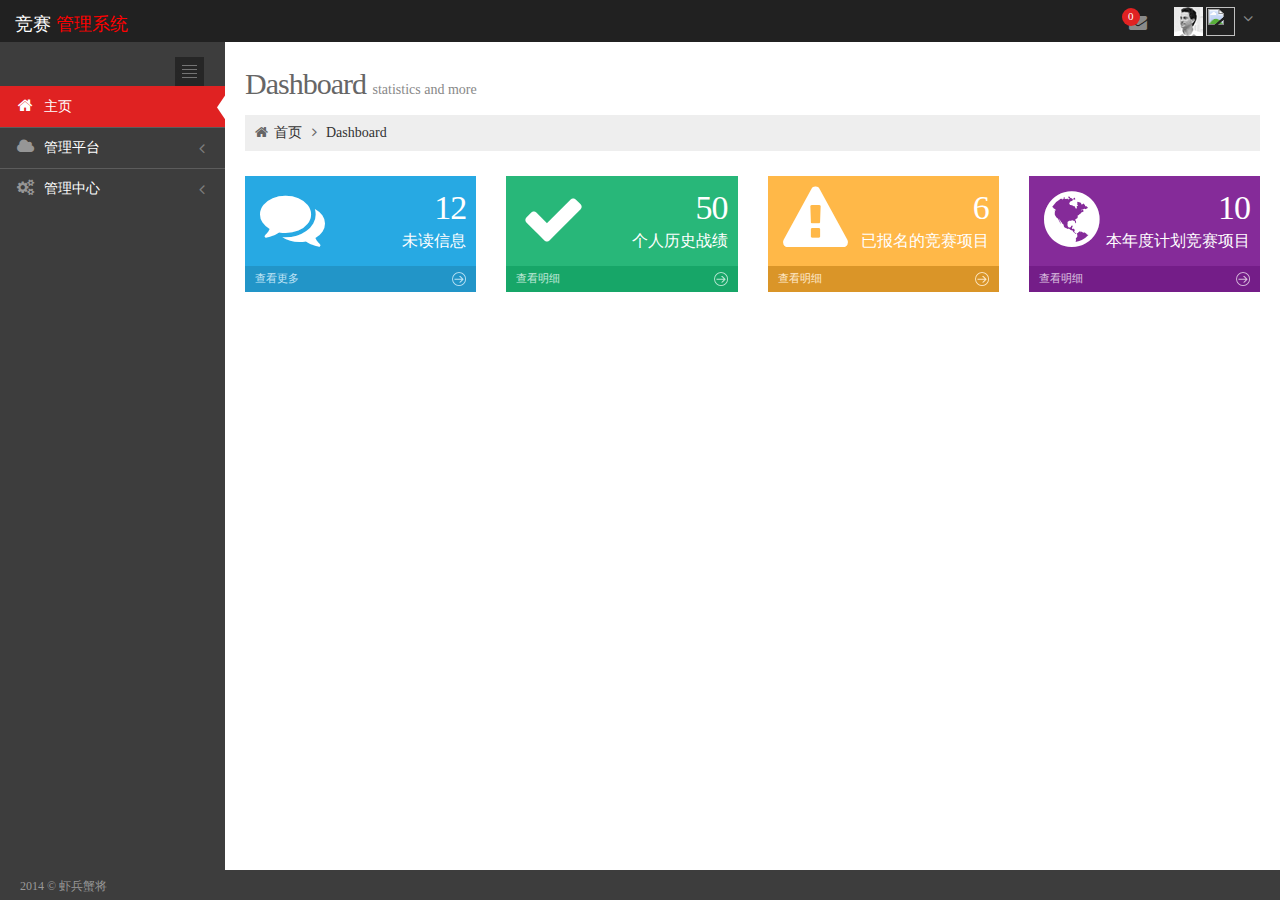
==== commit 549800c5: "update" ====
--- a/asms-model-templete/WebContent/WEB-INF/views/index.html
+++ b/asms-model-templete/WebContent/WEB-INF/views/index.html
@@ -87,7 +87,9 @@
 <!-- END JAVASCRIPTS -->
 <!-- BEGIN PAGE LEVEL PLUGINS -->
 <script src="../assets/plugins/flot/jquery.flot.min.js"
-	type="text/javascript"> </script>
+	type="text/javascript">
+	
+</script>
 <script src="../assets/plugins/flot/jquery.flot.resize.min.js"
 	type="text/javascript"></script>
 <script src="../assets/plugins/flot/jquery.flot.categories.min.js"
@@ -108,7 +110,6 @@
 		Index.init();
 		Index.initCharts();
 
-		
 	});
 </script>
 
@@ -216,11 +217,14 @@
 							class="title"> 管理平台 </span> <span class="arrow"> </span>
 					</a>
 						<ul class="sub-menu">
-							<li id="jobConfigs"><a href="job-manage/jobConfigList.html">
-									<i class="fa fa-list"></i> 定义列表
+							<li id="jobConfigs"><a href="job-manage/jobConfigList.html"> <i
+									class="fa fa-list"></i> 个人参赛列表
 							</a></li>
-							<li id="jobConfig"><a href="job-manage/jobConfig.html">
-									<i class="fa fa-gear"></i> 定义
+							<li id="jobConfig"><a href="job-manage/jobConfigList2.html"> <i
+									class="fa fa-gear"></i> 维护选手成绩
+							</a></li>
+							<li id="jobConfigs1"><a href="job-manage/jobConfigList1.html"> <i
+									class="fa fa-list"></i> 赛会列表
 							</a></li>
 
 						</ul></li>
@@ -248,18 +252,15 @@
 		<!-- END SIDEBAR -->
 
 		<script>
-
-$(document).ready(function() {
-	
-	$('.page-sidebar-wrapper li').removeClass("active");
-	
-	$('#${defaultMenu}').addClass("active");
-	$('#${defaultMenu}').parent().closest("li").addClass("active");
-	
-})
-
-
-</script>
+			$(document).ready(function() {
+
+				$('.page-sidebar-wrapper li').removeClass("active");
+
+				$('#${defaultMenu}').addClass("active");
+				$('#${defaultMenu}').parent().closest("li").addClass("active");
+
+			})
+		</script>
 		<!-- END SIDEBAR -->
 
 		<!-- BEGIN CONTENT -->
